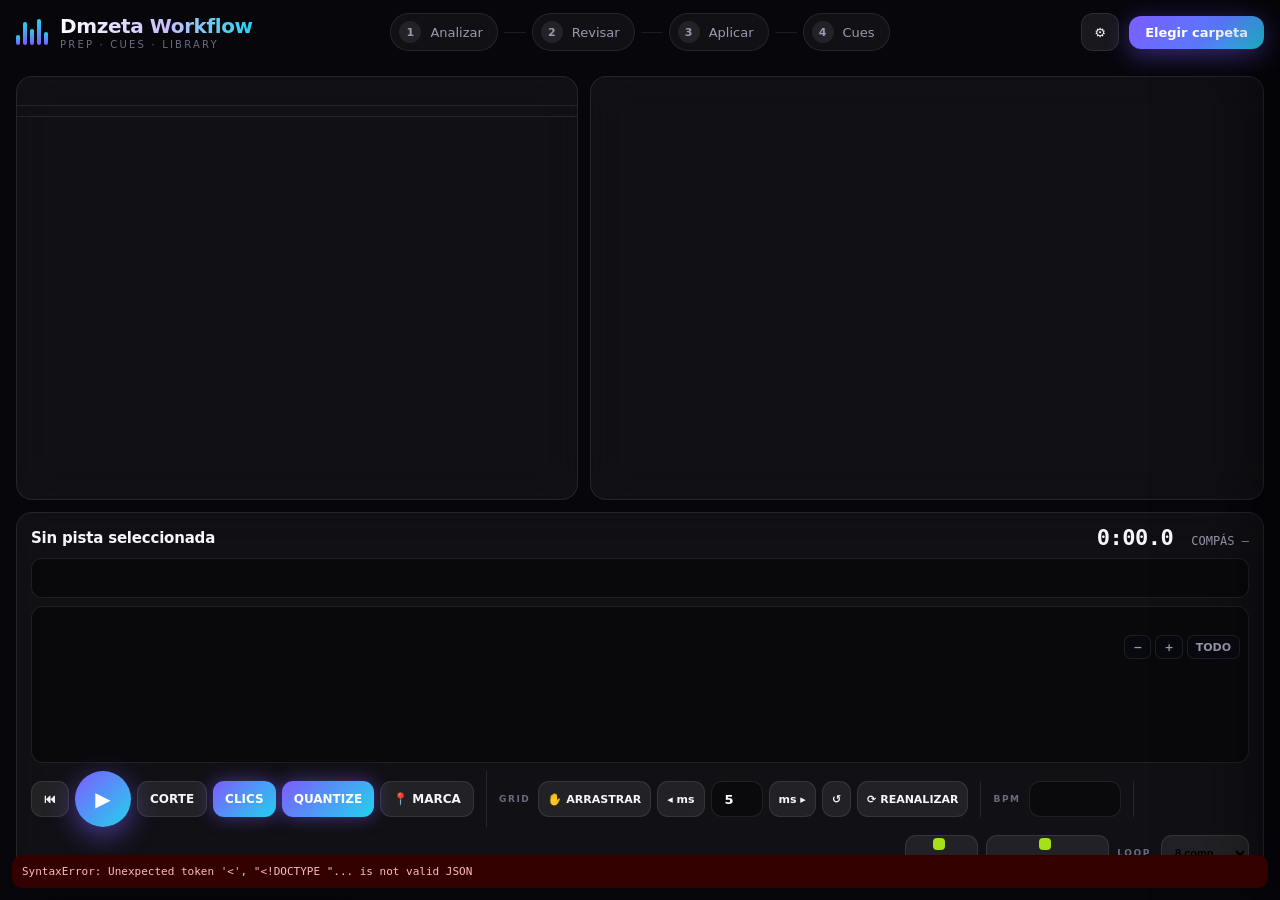
==== workflow_ui.html @ 105e2a7b "Dmzeta Workflow: DJ library prep with learned naming, beat grid and cue points" ====
<!doctype html>
<html lang="es">
<head>
<meta charset="utf-8">
<meta name="viewport" content="width=device-width,initial-scale=1">
<title>Dmzeta Workflow</title>
<style>
:root{--bg:#06060b;--p1:rgba(255,255,255,.045);--p2:rgba(255,255,255,.075);--line:rgba(255,255,255,.09);--txt:#f5f5fa;--mut:#9a9aae;--dim:#6b6b80;
--acc:#7c5cff;--acc2:#22d3ee;--pink:#ff3d8b;--ok:#34d399;--warn:#fbbf24;--bad:#f87171;--r:16px;
--font:-apple-system,BlinkMacSystemFont,"SF Pro Display","Inter","Segoe UI",system-ui,sans-serif;--mono:ui-monospace,"SF Mono",Menlo,monospace}
*{box-sizing:border-box;margin:0;padding:0}
html,body{height:100%;background:var(--bg);color:var(--txt);font-family:var(--font);font-size:13px;overflow:hidden;-webkit-font-smoothing:antialiased}
body::before{content:"";position:fixed;inset:0;z-index:-1;background:
 radial-gradient(900px 500px at 8% -10%,rgba(124,92,255,.22),transparent 60%),
 radial-gradient(800px 500px at 100% 0%,rgba(34,211,238,.13),transparent 60%),
 radial-gradient(700px 500px at 50% 120%,rgba(255,61,139,.12),transparent 60%)}
button{font:inherit;color:inherit;cursor:pointer;border:0;background:none}
input{font:inherit;color:inherit}
::-webkit-scrollbar{width:10px;height:10px}::-webkit-scrollbar-thumb{background:rgba(255,255,255,.12);border-radius:8px;border:2px solid transparent;background-clip:padding-box}::-webkit-scrollbar-thumb:hover{background:rgba(255,255,255,.22);background-clip:padding-box;border:2px solid transparent}
#app{display:grid;grid-template-rows:64px minmax(0,1fr) 372px;height:100vh;gap:12px;padding:0 16px 16px}
.glass{background:var(--p1);border:1px solid var(--line);border-radius:var(--r);backdrop-filter:blur(18px);-webkit-backdrop-filter:blur(18px)}

/* header */
.hdr{display:flex;align-items:center;gap:22px}
.logo{display:flex;align-items:center;gap:12px;min-width:250px}
.eq{display:flex;gap:3px;align-items:flex-end;height:26px}
.eq i{width:4px;border-radius:2px;background:linear-gradient(180deg,var(--acc2),var(--acc));animation:eq 1s ease-in-out infinite}
.eq i:nth-child(1){height:40%;animation-delay:-.2s}.eq i:nth-child(2){height:90%;animation-delay:-.5s}.eq i:nth-child(3){height:60%;animation-delay:-.8s}.eq i:nth-child(4){height:100%;animation-delay:-.1s}.eq i:nth-child(5){height:50%;animation-delay:-.6s}
@keyframes eq{0%,100%{transform:scaleY(.35)}50%{transform:scaleY(1)}}
.eq{transform-origin:bottom}.eq i{transform-origin:bottom}
.logo b{font-size:20px;letter-spacing:-.4px;font-weight:700;background:linear-gradient(90deg,#fff,#c9bfff 55%,var(--acc2));-webkit-background-clip:text;background-clip:text;color:transparent}
.logo small{display:block;color:var(--dim);font-size:10px;letter-spacing:2.2px;text-transform:uppercase;margin-top:1px}
.steps{display:flex;align-items:center;gap:6px;flex:1;justify-content:center}
.step{display:flex;align-items:center;gap:9px;padding:7px 14px 7px 8px;border-radius:999px;border:1px solid var(--line);background:var(--p1);color:var(--mut);transition:.25s}
.step em{width:22px;height:22px;border-radius:50%;display:grid;place-items:center;font-style:normal;font-size:11px;font-weight:700;background:rgba(255,255,255,.08)}
.step.on{color:#fff;border-color:rgba(124,92,255,.7);background:linear-gradient(135deg,rgba(124,92,255,.35),rgba(34,211,238,.15));box-shadow:0 0 24px rgba(124,92,255,.35)}
.step.on em{background:linear-gradient(135deg,var(--acc),var(--acc2))}
.step.done{color:var(--ok);border-color:rgba(52,211,153,.4)}.step.done em{background:rgba(52,211,153,.2);color:var(--ok)}
.sep{width:22px;height:1px;background:var(--line)}
.acts{display:flex;align-items:center;gap:10px;min-width:250px;justify-content:flex-end}
.btn{padding:9px 16px;border-radius:12px;background:var(--p2);border:1px solid var(--line);font-weight:600;transition:.18s;white-space:nowrap}
.btn:hover{background:rgba(255,255,255,.13);transform:translateY(-1px)}
.btn.pri{background:linear-gradient(135deg,var(--acc),#5a7bff 60%,var(--acc2));border:0;box-shadow:0 6px 26px rgba(124,92,255,.45);color:#fff}
.btn.pri:hover{filter:brightness(1.12);box-shadow:0 8px 34px rgba(124,92,255,.65)}
.btn.sm{padding:6px 11px;border-radius:9px;font-size:12px}
.btn.ghost{background:transparent}
.btn[disabled]{opacity:.4;pointer-events:none}
.fstat{padding:6px 14px 0;font-size:12px;color:var(--mut);min-height:0}.fstat b{color:#fff}.fstat .ok{color:#34d399}.fstat .pe{color:#fbbf24}
.ico{width:38px;height:38px;border-radius:12px;display:grid;place-items:center;background:var(--p2);border:1px solid var(--line);transition:.18s}.ico:hover{background:rgba(255,255,255,.13)}

/* main */
.main{display:grid;grid-template-columns:minmax(440px,45%) minmax(0,1fr);gap:12px;min-height:0}
.crate,.insp{display:flex;flex-direction:column;min-height:0;overflow:hidden}
.tb{display:flex;align-items:center;gap:8px;padding:12px 12px 10px;border-bottom:1px solid var(--line);flex-wrap:wrap}
.pill{padding:6px 10px;border-radius:999px;color:var(--mut);border:1px solid transparent;font-weight:600;font-size:12px;transition:.15s}
.pill:hover{color:#fff}.pill.on{color:#fff;background:var(--p2);border-color:var(--line)}
.pill b{opacity:.6;margin-left:5px;font-weight:600}
.search{margin-left:auto;background:rgba(0,0,0,.3);border:1px solid var(--line);border-radius:10px;padding:7px 11px;width:120px;min-width:0;outline:none}
.search:focus{border-color:var(--acc)}
.list{overflow:auto;padding:10px;display:flex;flex-direction:column;gap:8px;flex:1}
.card{display:grid;grid-template-columns:26px 50px minmax(0,1fr) auto 46px;gap:12px;align-items:center;padding:11px 12px;border-radius:14px;background:var(--p1);border:1px solid var(--line);cursor:pointer;transition:.18s;position:relative}
.card:hover{background:var(--p2);transform:translateX(2px)}
.card.sel{background:linear-gradient(135deg,rgba(124,92,255,.26),rgba(34,211,238,.10));border-color:rgba(124,92,255,.8);box-shadow:0 0 0 1px rgba(124,92,255,.5),0 10px 34px rgba(124,92,255,.25)}
.card.off{opacity:.5}
.chk{width:22px;height:22px;border-radius:7px;border:1.5px solid rgba(255,255,255,.28);display:grid;place-items:center;font-size:13px;transition:.15s}
.chk.on{background:linear-gradient(135deg,var(--acc),var(--acc2));border-color:transparent;box-shadow:0 0 14px rgba(124,92,255,.6)}
.key{height:34px;border-radius:10px;display:grid;place-items:center;font-weight:800;font-size:14px;color:#0b0b10;letter-spacing:.3px}
.key small{display:block;font-size:8px;font-weight:700;opacity:.65;margin-top:-2px;text-align:center}
.ttl{font-weight:700;font-size:14px;white-space:normal;overflow:hidden;display:-webkit-box;-webkit-line-clamp:2;-webkit-box-orient:vertical;word-break:break-word;letter-spacing:-.2px;line-height:1.25}
.ttl .p-m{color:#ff9ec6}.ttl .p-b{color:#93c5fd}.ttl .p-a{color:#fcd34d}.ttl .p-k,.ttl .p-n{color:var(--mut);font-weight:600}
.sub{color:var(--mut);font-size:12px;white-space:nowrap;overflow:hidden;text-overflow:ellipsis;margin-top:2px}
.chips{display:flex;gap:5px;flex-wrap:wrap;justify-content:flex-end;max-width:210px}
.chip{padding:3px 8px;border-radius:7px;font-size:10px;font-weight:800;letter-spacing:.6px;white-space:nowrap;border:1px solid transparent}
.c-bars{background:rgba(255,255,255,.1);color:#fff}
.c-POE{background:rgba(59,130,246,.22);color:#93c5fd;border-color:rgba(59,130,246,.5)}
.c-MOE{background:rgba(255,61,139,.2);color:#ff9ec6;border-color:rgba(255,61,139,.5)}
.c-FME{background:rgba(168,85,247,.22);color:#d8b4fe;border-color:rgba(168,85,247,.5)}
.c-dup{background:rgba(248,113,113,.2);color:#fca5a5;border-color:rgba(248,113,113,.55)}
.c-warn{background:rgba(251,191,36,.16);color:#fcd34d;border-color:rgba(251,191,36,.45)}
.c-info{background:rgba(34,211,238,.14);color:#67e8f9;border-color:rgba(34,211,238,.4)}
.c-tag{background:rgba(255,255,255,.07);color:#d6d6e4}
.ring{width:42px;height:42px;border-radius:50%;display:grid;place-items:center;font-size:11px;font-weight:800;position:relative}
.ring::before{content:"";position:absolute;inset:4px;border-radius:50%;background:#10101a}
.ring span{position:relative}
.seen{position:absolute;top:7px;right:8px;width:7px;height:7px;border-radius:50%;background:var(--ok);box-shadow:0 0 8px var(--ok)}

/* inspector */
.insp{padding:18px 20px;overflow:auto;gap:16px}
.lbl{font-size:10px;letter-spacing:1.8px;color:var(--dim);text-transform:uppercase;font-weight:700;margin-bottom:7px}
.fld{width:100%;background:rgba(0,0,0,.32);border:1px solid var(--line);border-radius:12px;padding:12px 14px;outline:none;font-size:15px;font-weight:600;transition:.15s}
.fld:focus{border-color:var(--acc);box-shadow:0 0 0 3px rgba(124,92,255,.2)}
.fld.big{font-size:21px;font-weight:700;letter-spacing:-.4px;padding:14px 16px}
.orig{color:var(--dim);font-size:11px;margin-top:6px;font-family:var(--mono);white-space:nowrap;overflow:hidden;text-overflow:ellipsis}
.preview{font-family:var(--mono);font-size:13.5px;padding:13px 15px;border-radius:12px;background:linear-gradient(135deg,rgba(124,92,255,.14),rgba(34,211,238,.07));border:1px solid rgba(124,92,255,.35);word-break:break-word;line-height:1.55}
.preview .p-m{color:#ff9ec6}.preview .p-b{color:#93c5fd}.preview .p-a{color:#fcd34d}.preview .p-k{color:#6ee7b7}.preview .p-n{color:#67e8f9}
.row2{display:grid;grid-template-columns:1fr 1fr;gap:14px}
.tg{display:flex;gap:7px;flex-wrap:wrap}
.tgb{padding:8px 13px;border-radius:10px;border:1px solid var(--line);background:var(--p1);color:var(--mut);font-weight:700;font-size:12px;transition:.15s}
.tgb:hover{color:#fff;background:var(--p2)}
.tgb.on{color:#fff;background:linear-gradient(135deg,rgba(124,92,255,.5),rgba(34,211,238,.25));border-color:rgba(124,92,255,.8);box-shadow:0 0 16px rgba(124,92,255,.35)}
.seg{display:inline-flex;background:rgba(0,0,0,.3);border:1px solid var(--line);border-radius:12px;padding:3px;gap:2px}
.seg button{padding:8px 15px;border-radius:9px;color:var(--mut);font-weight:700;transition:.15s}
.seg button:hover{color:#fff}.seg button.on{background:linear-gradient(135deg,var(--acc),#5a7bff);color:#fff;box-shadow:0 4px 14px rgba(124,92,255,.5)}
.seg.t button.on[data-v=POE]{background:linear-gradient(135deg,#2563eb,#3b82f6)}.seg.t button.on[data-v=MOE]{background:linear-gradient(135deg,#db2777,var(--pink))}.seg.t button.on[data-v=FME]{background:linear-gradient(135deg,#7e22ce,#a855f7)}
.flags{display:flex;flex-direction:column;gap:7px}
.flag{display:flex;gap:10px;align-items:flex-start;padding:10px 12px;border-radius:11px;background:var(--p1);border:1px solid var(--line);font-size:12.5px;color:#d9d9e6;line-height:1.4}
.flag i{font-style:normal;width:20px;text-align:center}
.flag.bad{border-color:rgba(248,113,113,.5);background:rgba(248,113,113,.08)}.flag.warn{border-color:rgba(251,191,36,.4);background:rgba(251,191,36,.07)}.flag.good{border-color:rgba(52,211,153,.4);background:rgba(52,211,153,.07)}
.empty{margin:auto;text-align:center;max-width:430px;padding:30px}
.empty .eq{height:54px;justify-content:center;margin-bottom:20px}.empty .eq i{width:7px}
.empty h2{font-size:26px;letter-spacing:-.6px;margin-bottom:10px}
.empty p{color:var(--mut);line-height:1.6;margin-bottom:22px}
.empty .btn{margin:0 5px}
.mini{color:var(--dim);font-size:11.5px;margin-top:14px}

/* deck */
.deck{padding:14px 16px 14px;display:grid;grid-template-rows:auto 40px minmax(0,1fr) auto;gap:10px;position:relative;min-height:0}
.dtop{display:flex;align-items:center;gap:14px}
.dname{font-weight:700;font-size:15px;letter-spacing:-.2px;white-space:nowrap;overflow:hidden;text-overflow:ellipsis;max-width:46%}
.badge{padding:4px 10px;border-radius:8px;font-family:var(--mono);font-weight:700;font-size:12px;background:rgba(255,255,255,.09)}
.read{margin-left:auto;display:flex;gap:18px;align-items:baseline;font-family:var(--mono)}
.read b{font-size:22px;font-weight:700;letter-spacing:-.5px}.read span{color:var(--mut);font-size:12px}
.wfwrap{position:relative;min-height:120px;border-radius:12px;overflow:hidden;background:rgba(0,0,0,.4);border:1px solid var(--line)}
canvas{display:block;width:100%;height:100%}
#wf{cursor:crosshair}
.ovwrap{border-radius:10px;overflow:hidden;background:rgba(0,0,0,.4);border:1px solid var(--line);cursor:pointer}
.wfmsg{position:absolute;inset:0;display:grid;place-items:center;color:var(--mut);font-weight:600;background:rgba(6,6,11,.55);backdrop-filter:blur(3px);z-index:2}
.shim{background:linear-gradient(90deg,transparent,rgba(124,92,255,.25),transparent);background-size:200% 100%;animation:sh 1.2s linear infinite}
@keyframes sh{to{background-position:-200% 0}}
.ctrl{display:flex;align-items:center;gap:8px 14px;flex-wrap:wrap}
.grp{display:flex;align-items:center;gap:6px;padding:0 14px 0 0;border-right:1px solid var(--line)}
.grp:last-of-type{border:0}
.tbtn{height:36px;min-width:36px;padding:0 12px;white-space:nowrap;border-radius:11px;background:var(--p2);border:1px solid var(--line);font-weight:700;font-size:12px;transition:.15s;display:grid;place-items:center}
.tbtn:hover{background:rgba(255,255,255,.14)}.tbtn.on{background:linear-gradient(135deg,var(--acc),var(--acc2));border:0;color:#fff;box-shadow:0 0 18px rgba(124,92,255,.5)}
.play{width:56px;height:56px;border-radius:50%;background:linear-gradient(135deg,var(--acc),var(--acc2));border:0;box-shadow:0 8px 28px rgba(124,92,255,.55);font-size:20px;color:#fff;display:grid;place-items:center;transition:.15s}
.play:hover{transform:scale(1.06)}
.mk{height:36px;padding:0 12px;border-radius:11px;font-weight:800;font-size:11px;letter-spacing:.5px;border:1px solid;transition:.15s}
.mk.s{color:#fdba74;border-color:rgba(251,146,60,.55);background:rgba(251,146,60,.1)}.mk.e{color:#fca5a5;border-color:rgba(239,68,68,.55);background:rgba(239,68,68,.1)}.mk.l{color:#f9a8d4;border-color:rgba(236,72,153,.55);background:rgba(236,72,153,.1)}
.mk:hover{filter:brightness(1.4)}.mk.on{color:#0b0b14 !important;box-shadow:0 0 16px rgba(255,255,255,.25)}.mk.s.on{background:#fb923c}.mk.e.on{background:#f87171}.mk.l.on{background:#f472b6}
.pads{display:grid;grid-template-columns:repeat(8,1fr);gap:7px;margin-left:auto}
.pad{width:68px;height:44px;border-radius:11px;display:flex;flex-direction:column;align-items:center;justify-content:center;border:1px solid var(--line);background:rgba(255,255,255,.04);color:var(--dim);font-weight:800;transition:.15s;line-height:1.1}
.pad small{font-size:9.5px;font-weight:600;opacity:.85;font-family:var(--mono)}
.pad.on{color:#06060b;border-color:transparent;box-shadow:0 0 18px var(--pc)}
.pad:hover{transform:translateY(-2px)}
.pal.mem{grid-template-columns:1fr;width:320px;max-height:320px;overflow:auto;right:auto;left:0}.mrow{display:flex;gap:6px;align-items:center}.mrow input{flex:1;min-width:0;height:30px;border-radius:8px;background:rgba(0,0,0,.35);border:1px solid var(--line);color:#fff;padding:0 8px}.mrow small{font-family:var(--mono);color:var(--mut);width:46px}.mrow button{height:28px;min-width:28px;border-radius:8px;background:var(--p2)}
.padcol{display:flex;flex-direction:column;gap:6px;flex:0 0 auto}.padcol .pads{margin-left:0;grid-template-columns:repeat(8,98px);gap:8px;width:auto}.padcol .pad{width:98px;height:46px;font-size:14px}.padcol .pad small{font-size:10px}.padcol .mpads .pad{height:38px;font-size:10px;letter-spacing:.2px;border-radius:9px;white-space:normal;line-height:1.1;padding:2px 5px;word-break:break-word;overflow:hidden}.ctrl .ptools{display:flex;gap:8px;align-items:center;margin-left:auto;align-self:flex-start;flex-wrap:wrap;justify-content:flex-end}
.pal.m .pm-h{grid-column:1/-1;font-size:11px;color:var(--mut);margin-bottom:2px}.pal.m input{grid-column:1/-1;height:30px;border-radius:8px;background:rgba(0,0,0,.35);border:1px solid var(--line);color:#fff;padding:0 8px;margin-bottom:4px}.mpads .pad.sel{outline:2px solid #fff;outline-offset:1px}
.ccol{position:relative}#memDot,#cDot{display:inline-block;width:12px;height:12px;border-radius:4px;margin-right:6px;background:#a5e116}.pal{position:absolute;bottom:44px;right:0;display:none;grid-template-columns:repeat(6,28px);gap:6px;padding:10px;border-radius:14px;background:#14141f;border:1px solid var(--line);box-shadow:0 12px 40px rgba(0,0,0,.6);z-index:20}.pal.show{display:grid}.sw{width:28px;height:28px;border-radius:8px;border:2px solid transparent;font-size:10px;font-weight:800;color:#fff}.sw.on{border-color:#fff}
.kbd{font-family:var(--mono);font-size:10px;padding:1px 5px;border-radius:5px;background:rgba(255,255,255,.1);color:var(--mut);margin-left:6px}

/* toast, modal, drawer */
#toast{position:fixed;left:22px;bottom:22px;width:360px;padding:14px 16px;border-radius:14px;background:rgba(18,18,28,.92);border:1px solid var(--line);backdrop-filter:blur(20px);box-shadow:0 18px 50px rgba(0,0,0,.6);transform:translateY(140%);transition:.35s cubic-bezier(.2,.9,.2,1);z-index:50}
#toast.show{transform:none}
#toast b{display:block;font-size:13px;margin-bottom:8px}
#toast .bar{height:5px;border-radius:5px;background:rgba(255,255,255,.1);overflow:hidden}
#toast .bar i{display:block;height:100%;width:0;background:linear-gradient(90deg,var(--acc),var(--acc2));transition:width .3s}
#toast .bar.ind i{width:40%;animation:ind 1.1s ease-in-out infinite}
@keyframes ind{0%{margin-left:-40%}100%{margin-left:100%}}
#toast p{color:var(--mut);font-size:11.5px;margin-top:8px;white-space:nowrap;overflow:hidden;text-overflow:ellipsis;font-family:var(--mono)}
#toast.err{border-color:rgba(248,113,113,.6)}
.scrim{position:fixed;inset:0;background:rgba(2,2,6,.66);backdrop-filter:blur(6px);display:none;place-items:center;z-index:60}
.scrim.show{display:grid}
.modal{width:min(520px,92vw);max-height:84vh;overflow:auto;padding:24px;border-radius:20px;background:rgba(20,20,32,.96);border:1px solid var(--line);box-shadow:0 30px 90px rgba(0,0,0,.7)}
.modal h3{font-size:19px;letter-spacing:-.4px;margin-bottom:10px}
.modal .body{color:#cfcfe0;line-height:1.6;white-space:pre-wrap;font-size:13px}
.modal .ft{display:flex;gap:10px;justify-content:flex-end;margin-top:20px}
.drawer{position:fixed;top:0;right:0;bottom:0;width:420px;max-width:96vw;background:rgba(14,14,22,.97);border-left:1px solid var(--line);backdrop-filter:blur(24px);transform:translateX(104%);transition:.35s cubic-bezier(.2,.9,.2,1);z-index:70;padding:24px;overflow:auto;box-shadow:-30px 0 80px rgba(0,0,0,.5)}
.drawer.show{transform:none}
.drawer h3{font-size:20px;margin-bottom:18px;display:flex;justify-content:space-between;align-items:center}
.sec{padding:15px 0;border-top:1px solid var(--line)}
.sec h4{font-size:11px;letter-spacing:1.6px;color:var(--dim);text-transform:uppercase;margin-bottom:10px}
.sec p{color:var(--mut);font-size:12px;line-height:1.55;margin-bottom:10px}
.path{font-family:var(--mono);font-size:11px;color:#cfcfe0;background:rgba(0,0,0,.3);border:1px solid var(--line);padding:8px 10px;border-radius:9px;margin-bottom:8px;word-break:break-all}
.switch{width:44px;height:25px;border-radius:999px;background:rgba(255,255,255,.14);position:relative;transition:.2s;flex:none}
.switch::after{content:"";position:absolute;top:3px;left:3px;width:19px;height:19px;border-radius:50%;background:#fff;transition:.2s}
.switch.on{background:linear-gradient(135deg,var(--acc),var(--acc2))}.switch.on::after{left:22px}
.line{display:flex;justify-content:space-between;align-items:center;gap:14px}
.keys{display:grid;grid-template-columns:auto 1fr;gap:6px 14px;font-size:12px;color:var(--mut)}

.zoomc{position:absolute;right:8px;top:28px;display:flex;gap:4px;z-index:3}
.zb{height:24px;min-width:26px;padding:0 8px;border-radius:7px;background:rgba(10,10,18,.75);border:1px solid var(--line);font-size:11px;font-weight:700;color:var(--mut);backdrop-filter:blur(8px)}.zb:hover{color:#fff;background:rgba(40,40,60,.9)}
.gl{font-size:9px;letter-spacing:1.6px;color:var(--dim);font-weight:800;margin-right:2px;writing-mode:horizontal-tb}
.tbtn.c{min-width:0;padding:0 9px;font-size:11px}
.mk{padding:0 11px}
.pad{width:54px;height:42px}.pads{gap:6px}
.ctrl{gap:8px 12px}.grp{padding-right:12px}
.insp{padding:14px 18px;gap:13px}.fld.big{font-size:19px;padding:11px 14px}.fld{padding:10px 12px;font-size:14px}
.deck{gap:8px;padding:12px 14px}
</style>
</head>
<body>
<div id="app">
  <header class="hdr">
    <div class="logo"><div class="eq"><i></i><i></i><i></i><i></i><i></i></div><div><b>Dmzeta Workflow</b><small>Prep · Cues · Library</small></div></div>
    <div class="steps" id="steps">
      <div class="step" data-s="1"><em>1</em>Analizar</div><div class="sep"></div>
      <div class="step" data-s="2"><em>2</em>Revisar</div><div class="sep"></div>
      <div class="step" data-s="3"><em>3</em>Aplicar</div><div class="sep"></div>
      <div class="step" data-s="4"><em>4</em>Cues</div>
    </div>
    <div class="acts">
      <button class="ico" id="bUndo" title="Deshacer última tanda" style="display:none">↶</button>
      <button class="ico" id="bSet" title="Ajustes">⚙</button>
      <button class="btn pri" id="bCta">Elegir carpeta</button>
    </div>
  </header>

  <div class="main">
    <section class="crate glass">
      <div class="fstat" id="fstat"></div>
      <div class="tb" id="filters"></div>
      <div class="tb" id="bulk" style="padding-top:0"></div>
      <div class="list" id="list"></div>
    </section>
    <section class="insp glass" id="insp"></section>
  </div>

  <section class="deck glass" id="deck">
    <div class="dtop">
      <div class="dname" id="dName">Sin pista seleccionada</div>
      <span class="badge" id="dKey" style="display:none"></span><span class="badge" id="dBpm" style="display:none"></span>
      <div class="read"><b id="dTime">0:00.0</b><span id="dBar">COMPÁS —</span></div>
    </div>
    <div class="ovwrap"><canvas id="ov"></canvas></div>
    <div class="wfwrap"><canvas id="wf"></canvas><div class="zoomc"><button class="zb" id="tZm" title="Alejar (−)">−</button><button class="zb" id="tZp" title="Acercar (+)">+</button><button class="zb" id="tFit" title="Ver toda la pista">TODO</button></div><div class="wfmsg" id="wfMsg" style="display:none"></div></div>
    <div class="ctrl">
      <div class="grp">
        <button class="tbtn" id="tStart" title="Ir al primer beat">⏮</button>
        <button class="play" id="tPlay" title="Reproducir / pausa (Espacio)">▶</button>
        <button class="tbtn" id="tCut" title="Ir al corte del extender">CORTE</button>
        <button class="tbtn on" id="tClk" title="Clic en cada compás (M)">CLICS</button>
        <button class="tbtn on" id="tQ" title="Quantize (Q): el cursor salta al beat más cercano. Apágalo para moverte libre.">QUANTIZE</button>
        <button class="tbtn" id="tMk" title="Marca de reproducción (K). Al ponerla suena desde ella y Espacio vuelve a ella. Pulsa otra vez para quitarla y tocar desde el cursor. Si pulsas un cue, suena desde el cue.">📍 MARCA</button>
      </div>
      <div class="grp"><span class="gl">GRID</span>
        <button class="tbtn c" id="gDrag" title="Arrastrar el grid con el ratón sobre la onda (Shift+arrastrar también)">✋ ARRASTRAR</button>
        <button class="tbtn c" id="gMm" title="Grid atrás los ms indicados ( , )">◂ ms</button><input id="gStep" type="number" min="1" max="500" step="1" value="5" title="Milisegundos por paso (1 a 500)" style="width:52px;height:36px;border-radius:11px;background:rgba(0,0,0,.35);border:1px solid var(--line);color:#fff;text-align:center;font-weight:700"><button class="tbtn c" id="gMp" title="Grid adelante los ms indicados ( . )">ms ▸</button>
        <button class="tbtn c" id="gR" title="Volver al grid y BPM detectados">↺</button><button class="tbtn c" id="gRe" title="Reanalizar el grid de esta pista desde cero (ignora lo guardado y la caché)">⟳ REANALIZAR</button>
      </div>
      <div class="grp"><span class="gl">BPM</span><input id="bpmIn" type="number" step="0.01" min="40" max="240" title="Rueda del ratón encima: ±0,01 (Shift ±0,1 · Alt ±0,001). También puedes escribirlo." style="width:92px;height:36px;border-radius:11px;background:rgba(0,0,0,.35);border:1px solid var(--line);color:#fff;text-align:center;font-weight:700;cursor:ns-resize"></div>
      <div class="padcol">
        <div class="pads" id="pads"></div>
        <div class="pads mpads" id="mpads" title="Memory cues. Clic: saltar (o ponerlo en el cursor si está vacío) · Shift+clic o clic derecho: quitarlo · doble clic en uno libre: ponerle nombre"></div>

      </div>
      <div class="ptools">
          <div class="ccol"><button class="tbtn c" id="cColBtn" title="Cambiar el color del hot cue C (si el detectado no es el correcto)"><i id="cDot"></i>COLOR C</button><div class="pal" id="pal"></div></div>
          <div class="ccol"><button class="tbtn c" id="memCol" title="Editar nombre y color del memory cue seleccionado (clic en un memory cue para seleccionarlo; doble clic también abre esto)"><i id="memDot"></i>EDITAR MEMORY</button><div class="pal m" id="palM"></div></div>
          <span class="gl">LOOP</span><select id="lLen" class="tbtn c" title="Duración del loop final en compases"><option value="1">1 comp.</option><option value="2">2 comp.</option><option value="4">4 comp.</option><option value="8" selected>8 comp.</option><option value="16">16 comp.</option><option value="32">32 comp.</option></select>
        </div>
    </div>
  </section>
</div>

<div id="toast"><b id="tT">Trabajando…</b><div class="bar" id="tB"><i></i></div><p id="tL"></p></div>
<div class="scrim" id="scrim"><div class="modal glass"><h3 id="mT"></h3><div class="body" id="mB"></div><div class="ft" id="mF"></div></div></div>
<aside class="drawer" id="drawer"></aside>
<script>
'use strict';
const $=s=>document.querySelector(s), $$=s=>[...document.querySelectorAll(s)];
const esc=s=>String(s??'').replace(/[&<>"']/g,c=>({'&':'&amp;','<':'&lt;','>':'&gt;','"':'&quot;',"'":'&#39;'}[c]));
const enc=encodeURIComponent, DEMO=location.search.includes('demo');
const S={folder:'',rows:[],sel:-1,filter:'all',q:'',cfg:{train:[],xml:'',folder:'',backup:true,auto_learn:true,auto_n:10},st:{},step:1,marks:{},done:{apply:false,cues:false},saveT:null};
const D={loopLen:8,q:true,gm:false,cuePt:null,buf:null,peaks:null,sr:44100,dur:0,t0:0,t0det:0,bpm:0,view:[0,10],pos:0,playing:false,ctx:null,src:null,startedAt:0,clicks:true,loading:false,cache:new Map(),name:null,raf:0,nextBar:0,timer:null,drag:null,gen:0};

/* ───────── nombre: mismo formato que tu biblioteca ───────── */
function parseName(n){
  let s=n.replace(/\.(mp3|m4a|flac|wav|aiff?)$/i,''),key=null,bpm=null,m=s.match(/\s*-\s*(\d{1,2}[AB])\s*-\s*(\d+)\s*$/);
  if(m){key=m[1];bpm=+m[2];s=s.slice(0,m.index);}
  const o={mashup:/\(Mashup\)/.test(s),open_show:/\(Open Show\)/.test(s),bars:null,type:null,aca_starter:/\(Aca Starter\)/.test(s),after:null,short_edit:/\(Short Edit\)/.test(s),aca_out:/\(Aca Out\)/.test(s),key,bpm};
  const mb=s.match(/\((\d+) Bars (POE|MOE|FME)\)/); if(mb){o.bars=+mb[1];o.type=mb[2];}
  const ma=s.match(/\((In Aca|In Hype)\)/); if(ma)o.after=ma[1];
  o.base=s.replace(/\s*\((?:Mashup|Open Show|\d+ Bars (?:POE|MOE|FME)|Aca Starter|In Aca|In Hype|Short Edit|Aca Out)\)/g,'').trim();
  return o;
}
function buildName(p){
  let s=p.base||''; if(p.mashup)s+=' (Mashup)'; if(p.open_show)s+=' (Open Show)'; if(p.aca_starter)s+=' (Aca Starter)'; else if(p.bars&&p.type)s+=` (${p.bars} Bars ${p.type})`;
  if(p.after)s+=` (${p.after})`; if(p.short_edit)s+=' (Short Edit)'; if(p.aca_out)s+=' (Aca Out)'; return `${s} - ${p.key} - ${Math.round(p.bpm)}`;
}
const finalOf=r=>(r.p.key&&r.p.bpm&&r.p.base)?buildName(r.p):'';
function previewHTML(r){
  const p=r.p; let h=`<span>${esc(p.base)}</span>`;
  if(p.mashup)h+=` <span class="p-m">(Mashup)</span>`; if(p.open_show)h+=` <span class="p-a">(Open Show)</span>`; if(p.aca_starter)h+=` <span class="p-b">(Aca Starter)</span>`; else if(p.bars&&p.type)h+=` <span class="p-b">(${p.bars} Bars ${p.type})</span>`;
  if(p.after)h+=` <span class="p-a">(${p.after})</span>`; if(p.short_edit)h+=` <span class="p-a">(Short Edit)</span>`; if(p.aca_out)h+=` <span class="p-m">(Aca Out)</span>`;
  return h+` <span class="p-k">- ${esc(p.key||'?')}</span> <span class="p-n">- ${p.bpm?Math.round(p.bpm):'?'}</span>`;
}
function keyBadge(k){const m=/^(\d+)([AB])$/.exec(k||'');if(!m)return{bg:'#3a3a48',t:'—'};const h=(parseInt(m[1])*30+150)%360,a=m[2]==='A';return{bg:`linear-gradient(135deg,hsl(${h} 90% ${a?58:72}%),hsl(${(h+30)%360} 90% ${a?46:60}%))`,t:k};}

/* ───────── API (con modo demo) ───────── */
async function api(path,body){
  if(DEMO) return demoApi(path,body);
  const r=await fetch(path,body!==undefined?{method:'POST',body:JSON.stringify(body)}:{}); return r.json();
}
async function runJob(title,id,onDone){
  const t=$('#toast'),T=$('#tT'),B=$('#tB'),L=$('#tL'); t.classList.remove('err'); t.classList.add('show'); T.textContent=title+'…'; B.classList.add('ind'); B.firstElementChild.style.width=''; L.textContent='';
  for(;;){
    const j=await api('/api/job?id='+id);
    if(j.log&&j.log.length)L.textContent=j.log[j.log.length-1];
    if(j.progress!=null){B.classList.remove('ind');B.firstElementChild.style.width=Math.round(j.progress*100)+'%';T.textContent=`${title}… ${Math.round(j.progress*100)}%`;}
    if(j.status==='done'){T.textContent=title+' ✓';B.classList.remove('ind');B.firstElementChild.style.width='100%';setTimeout(()=>t.classList.remove('show'),1800);return onDone&&onDone(j);}
    if(j.status==='error'||j.status==='missing'){t.classList.add('err');T.textContent='Error';L.textContent=j.error||'';B.classList.remove('ind');setTimeout(()=>t.classList.remove('show'),9000);return ask('Algo ha fallado',j.error||'Error desconocido','Cerrar',true);}
    await new Promise(r=>setTimeout(r,DEMO?150:600));
  }
}
function ask(title,msg,ok='Aceptar',single=false){
  return new Promise(res=>{
    $('#mT').textContent=title;$('#mB').textContent=msg;const f=$('#mF');f.innerHTML='';
    const done=v=>{$('#scrim').classList.remove('show');res(v);};
    if(!single){const c=document.createElement('button');c.className='btn';c.textContent='Cancelar';c.onclick=()=>done(false);f.append(c);}
    const o=document.createElement('button');o.className='btn pri';o.textContent=ok;o.onclick=()=>done(true);f.append(o);$('#scrim').classList.add('show');
  });
}

/* ───────── lista + filtros ───────── */
function flagsOf(r){
  const out=[];
  (r.flags||'').split(';').map(x=>x.trim()).filter(Boolean).forEach(f=>{
    if(f.startsWith('DUPLICADO'))out.push({k:'bad',t:'Posible duplicado. '+f.replace('DUPLICADO:','').trim()});
    else if(f.startsWith('Live Mashup'))out.push({k:'good',t:'Live Mashup: se aplica la regla fija (MOE de 4 u 8 compases + Aca Out).'});
    else if(f.startsWith('barras dudosas'))out.push({k:'warn',t:'Compases dudosos '+f.replace('barras dudosas','').trim()+'. Escucha el corte y confírmalo.'});
    else if(f.startsWith('tipo dudoso'))out.push({k:'warn',t:'Tipo dudoso '+f.replace('tipo dudoso','').trim()+'. Revisa MOE / POE / FME.'});
    else if(f.includes('Aca Out?'))out.push({k:'warn',t:'¿Tiene Aca Out? Comprueba el final de la pista.'});
    else if(f.includes('Aca Starter?'))out.push({k:'warn',t:'¿Empieza en acapella? Escucha el inicio.'});
    else if(f.includes('Short Edit?'))out.push({k:'warn',t:'¿Es un Short Edit? Comprúebalo.'});
    else if(f.includes('In Aca')||f.includes('In Hype'))out.push({k:'warn',t:f});
    else if(f.startsWith('START MIX propuesto'))out.push({k:'info',t:f+'. Ajústalo sobre la onda si no cuadra.'});
    else if(f.includes('sacados del NOMBRE'))out.push({k:'warn',t:'BPM y tono sacados del nombre del archivo, no de Mixed In Key. Pásala por Mixed In Key para fiarte.'});
    else if(f.startsWith('BPM de Mixed In Key'))out.push({k:'warn',t:f});
    else if(f.startsWith('Título con'))out.push({k:'info',t:'Título con "x": se ha puesto (Mashup) automáticamente.'});
    else if(f.startsWith('sin BPM'))out.push({k:'bad',t:'Sin BPM/tono: pasa antes la pista por Mixed In Key.'});
    else if(f.startsWith('trae "Mashup"'))out.push({k:'info',t:'El nombre trae "Mashup": ¿quieres (Mashup)?'});
    else out.push({k:'info',t:f});
  });
  return out;
}
const isDoubt=r=>r.confidence<0.6||flagsOf(r).some(f=>f.k==='warn');
function chipsHTML(r){
  const p=r.p,c=[]; if(p.aca_starter)c.push('<span class="chip c-bars">ACA START</span>'); else if(p.bars)c.push(`<span class="chip c-bars">${p.bars} BARS</span>`);
  if(p.type&&!p.aca_starter)c.push(`<span class="chip c-${p.type}">${p.type}</span>`);
  if(p.mashup)c.push('<span class="chip c-tag">MASHUP</span>'); if(r.original.toLowerCase().includes('live mashup'))c.push('<span class="chip c-info">LIVE</span>');
  if(p.after)c.push(`<span class="chip c-tag">${p.after.toUpperCase()}</span>`); if(p.short_edit)c.push('<span class="chip c-tag">SHORT</span>'); if(p.open_show)c.push('<span class="chip c-tag">OPEN SHOW</span>'); if(p.aca_out)c.push('<span class="chip c-tag">ACA OUT</span>');
  if(r.dup)c.push('<span class="chip c-dup">DUPLICADO</span>'); else if(isDoubt(r)&&!r.reviewed)c.push('<span class="chip c-warn">REVISAR</span>');
  const mk=S.marks[r.original]; if(mk&&mk.start!=null)c.push('<span class="chip c-info">MIX</span>');
  return c.join('');
}
function cardHTML(r,i){
  const kb=keyBadge(r.p.key),conf=r.confidence,col=conf>=.75?'#34d399':conf>=.55?'#fbbf24':'#f87171';
  const artist=r.artist||'<span style="opacity:.5">sin artista</span>';
  return `<div class="card ${i===S.sel?'sel':''} ${r.checked?'':'off'}" data-i="${i}">
    <div class="chk ${r.checked?'on':''}" data-chk="${i}">${r.checked?'✓':''}</div>
    <div class="key" style="background:${kb.bg}">${kb.t}<small>${r.p.bpm?Math.round(r.p.bpm)+' BPM':''}</small></div>
    <div style="min-width:0" title="${esc(r.final||'')}"><div class="ttl">${r.p.key&&r.p.bpm?previewHTML(r):esc(r.final||r.p.base||r.original)}${(r.final&&r.proposed&&r.final!==r.proposed)?' <span class="chip c-tag" style="margin-left:6px">EDITADA</span>':''}</div><div class="sub">${r.artist?esc(r.artist):artist}</div></div>
    <div class="chips">${chipsHTML(r)}</div>
    <div class="ring" style="background:conic-gradient(${col} ${Math.round(conf*360)}deg,rgba(255,255,255,.1) 0)"><span>${Math.round(conf*100)}</span></div>
    ${r.reviewed?'<i class="seen"></i>':''}</div>`;
}
function visible(){
  const q=S.q.trim().toLowerCase();
  return S.rows.map((r,i)=>[r,i]).filter(([r])=>{
    if(q&&!(r.original+' '+r.artist+' '+r.final).toLowerCase().includes(q))return false;
    return S.filter==='all'||(S.filter==='doubt'&&isDoubt(r)&&!r.reviewed)||(S.filter==='dup'&&r.dup)||(S.filter==='seen'&&r.reviewed)||(S.filter==='off'&&!r.checked);
  });
}
function renderFilters(){
  const n=S.rows.length,c={all:n,doubt:S.rows.filter(r=>isDoubt(r)&&!r.reviewed).length,dup:S.rows.filter(r=>r.dup).length,seen:S.rows.filter(r=>r.reviewed).length,off:S.rows.filter(r=>!r.checked).length};
  const L={all:'Todas',doubt:'Por revisar',dup:'Duplicadas',seen:'Vistas',off:'Off'};
  $('#filters').innerHTML=Object.keys(L).map(k=>`<button class="pill ${S.filter===k?'on':''}" data-f="${k}">${L[k]}<b>${c[k]}</b></button>`).join('')+`<input class="search" id="q" placeholder="Buscar…" value="${esc(S.q)}">`;
  const q=$('#q');q.oninput=()=>{S.q=q.value;renderList();};
  const nv=visible().length;
  $('#bulk').innerHTML=`<button class="pill" data-bulk="on" title="Marca con ✓ todas las pistas que ves ahora (usa el filtro Off o Duplicadas)">☑ Marcar visibles<b>${nv}</b></button><button class="pill" data-bulk="off">☐ Desmarcar visibles</button><button class="pill" data-bulk="nodup" title="Marca todas menos las duplicadas">☑ Todas menos duplicadas</button>`;
}
function bulk(m){
  if(m==='nodup')S.rows.forEach(r=>{r.checked=!r.dup;});else visible().forEach(([r])=>{r.checked=(m==='on');});
  renderFilters();renderList();queueSave();
}
function renderList(){
  const v=visible(); const el=$('#list');
  el.innerHTML=v.length?v.map(([r,i])=>cardHTML(r,i)).join(''):`<div class="empty" style="margin:auto"><p>${S.rows.length?'Nada con este filtro.':'Aquí aparecerán tus pistas.'}</p></div>`;
}
function patchCard(i){const old=$(`.card[data-i="${i}"]`);if(old){const t=document.createElement('div');t.innerHTML=cardHTML(S.rows[i],i);old.replaceWith(t.firstElementChild);}renderFilters();}

/* ───────── inspector ───────── */
const CATS=[['Pink','FF007F'],['Review','FF0000'],['Build Up','FFA500'],['Warm Up','FFFF00'],['Peak Time','00FF00'],['Chill Out','25FDE9'],['Samples','0000FF'],['Closing','660099']];
function renderInsp(){
  const el=$('#insp');
  if(!S.rows.length&&S.done.apply){
    el.innerHTML=`<div class="empty"><div style="font-size:54px;margin-bottom:12px">✅</div><h2>Tanda terminada</h2><p>${S.done.cues?'Nombres, tags y cues listos. Ahora impórtalos en Rekordbox con djflow_cues.xml (visor «rekordbox xml» › djflow) y arrástralos a tu colección.':'Nombres y tags aplicados.'}<br><br>Si algo no te convence, puedes deshacer la tanda con ↶ (arriba).</p><button class="btn pri" id="eNew">Otra carpeta</button></div>`;$('#eNew').onclick=()=>{S.done={apply:false,cues:false};render();chooseFolder();};return;
  }
  if(!S.rows.length){
    const has=S.cfg.folder;
    el.innerHTML=`<div class="empty"><div class="eq"><i></i><i></i><i></i><i></i><i></i></div><h2>Prepara tu música antes de Rekordbox</h2>
      <p>Elige la carpeta con las canciones nuevas (ya pasadas por Mixed In Key). Dmzeta Workflow propone el nombre, los compases, los cues y el grid, tú lo revisas escuchando la onda.</p>
      <button class="btn pri" id="eChoose">Elegir carpeta</button>${has?`<button class="btn" id="eCont">Continuar con ${esc(has.split('/').pop())}</button>`:''}
      <div class="mini">Atajos: Espacio reproducir · ↑↓ cambiar de pista · S / E / L marcar START MIX, END MIX y loop</div></div>`;
    $('#eChoose').onclick=chooseFolder; const c=$('#eCont'); if(c)c.onclick=()=>loadReview(S.cfg.folder); return;
  }
  const r=S.rows[S.sel];
  if(!r){el.innerHTML=`<div class="empty"><h2>Selecciona una pista</h2><p>Haz clic en una tarjeta para revisarla. Si está desmarcada (☐) no se renombrará.</p></div>`;return;}
  const p=r.p,fl=flagsOf(r),T=(k,l,on)=>`<button class="tgb ${on?'on':''}" data-t="${k}">${l}</button>`;
  const bars=[4,8,16,24,32].map(b=>`<button data-b="${b}" class="${p.bars===b&&!p.aca_starter?'on':''}">${b}</button>`).join('');
  const types=['MOE','POE','FME'].map(t=>`<button data-v="${t}" data-ty="${t}" class="${p.type===t&&!p.aca_starter?'on':''}">${t}</button>`).join('');
  el.innerHTML=`
   <div><div class="lbl">Título</div><input class="fld big" id="fBase" value="${esc(p.base)}" spellcheck="false"><div class="orig" title="${esc(r.original)}">Original · ${esc(r.original)}</div></div>
   <div class="row2"><div><div class="lbl">Artista(s) · separados por comas</div><input class="fld" id="fArt" value="${esc(r.artist)}" spellcheck="false"></div>
     <div class="row2" style="gap:10px"><div><div class="lbl">Tono</div><input class="fld" id="fKey" value="${esc(p.key||'')}" maxlength="3" style="text-transform:uppercase"></div><div><div class="lbl">BPM</div><input class="fld" id="fBpm" value="${p.bpm||''}" inputmode="numeric"></div></div></div>
   <div><div class="lbl">Nombre final · puedes editarlo a mano</div><div class="preview" id="fPrev">${previewHTML(r)}</div><input class="fld" id="fFinal" value="${esc(r.final)}" spellcheck="false" style="margin-top:8px;font-family:ui-monospace,Menlo,monospace;font-size:13px"></div>
   <div class="row2"><div><div class="lbl">Extended (compases y tipo)</div><div class="seg" id="sBars">${bars}</div></div><div><div class="lbl">Tipo</div><div class="seg t" id="sTy">${types}</div></div></div>
   <div><div class="lbl">Marcas del nombre</div><div class="tg" id="tgs">${T('mashup','Mashup',p.mashup)}${T('open_show','Open Show',p.open_show)}${T('aca_starter','Aca Starter',p.aca_starter)}${T('In Aca','In Aca',p.after==='In Aca')}${T('In Hype','In Hype',p.after==='In Hype')}${T('short_edit','Short Edit',p.short_edit)}${T('aca_out','Aca Out',p.aca_out)}</div></div>
   <div><div class="lbl">Género${(curMarks().genre_conf!=null&&!curMarks().genre_edit)?` · detectado (${Math.round(curMarks().genre_conf*100)} %)`:''}</div><input class="fld" id="fGen" list="dlGen" value="${esc(curMarks().genre||'')}" placeholder="sin género" spellcheck="false"><datalist id="dlGen">${(S.st.genres||[]).map(g=>`<option value="${esc(g)}">`).join('')}</datalist>${(curMarks().genre_top||[]).length?`<div class="tg" id="gTop" style="margin-top:6px">${curMarks().genre_top.map(g=>`<button class="tgb ${g===curMarks().genre?'on':''}" data-g="${esc(g)}">${esc(g)}</button>`).join('')}</div>`:''}</div>
   <div><div class="lbl">Categoría (color en Rekordbox)${curMarks().cat_conf!=null&&!curMarks().cat_edit?` · detectada (${Math.round(curMarks().cat_conf*100)} %)`:''}</div><div class="tg" id="tCat">${CATS.map(([n,h])=>`<button class="tgb ${curMarks().cat===n?'on':''}" data-c="${n}" style="${curMarks().cat===n?`background:#${h};color:#000;border-color:#${h}`:`border-color:#${h}88`}"><i style="display:inline-block;width:8px;height:8px;border-radius:50%;background:#${h};margin-right:6px"></i>${n}</button>`).join('')}</div></div>
   <div><div class="lbl">Valoración${curMarks().stars_auto?' · propuesta':''}</div><div class="tg" id="tStar">${[1,2,3,4,5].map(i=>`<button class="tgb ${(curMarks().stars||0)>=i?'on':''}" data-s="${i}" style="font-size:18px;padding:2px 10px;${(curMarks().stars||0)>=i?'color:#ffd54a':''}">${(curMarks().stars||0)>=i?'★':'☆'}</button>`).join('')}</div></div>
   <div><button class="tbtn" id="bAcc" style="width:100%;height:44px;background:linear-gradient(135deg,#059669,#34d399);border:0;color:#04140d;font-size:13px">✓ ACEPTAR Y SIGUIENTE <small style="opacity:.6;margin-left:8px">Enter</small></button></div>
   <div><div class="lbl">Avisos</div><div class="flags">${fl.length?fl.map(f=>`<div class="flag ${f.k==='info'?'':f.k}"><i>${{bad:'⛔',warn:'⚠️',good:'✅',info:'ℹ️'}[f.k]}</i><span>${esc(f.t)}</span></div>`).join(''):'<div class="flag good"><i>✅</i><span>Sin avisos. Aun así, escucha el corte antes de aplicar.</span></div>'}</div></div>`;
  const upd=()=>{r.final=finalOf(r);r.reviewed=true;$('#fPrev').innerHTML=previewHTML(r);{const ff=$('#fFinal');if(ff&&document.activeElement!==ff)ff.value=r.final;}patchCard(S.sel);queueSave();drawDeck();};
  $('#fBase').oninput=e=>{p.base=e.target.value;upd();}; $('#fArt').oninput=e=>{r.artist=e.target.value;upd();};
  $('#bAcc').onclick=acceptNext;
  $('#tCat').onclick=e=>{const b=e.target.closest('[data-c]');if(!b)return;const mk=curMarks();mk.cat=(mk.cat===b.dataset.c?'':b.dataset.c);mk.cat_edit=true;if(!mk.cat)delete mk.cat;r.reviewed=true;queueSave();renderInsp();};
  $('#tStar').onclick=e=>{const b=e.target.closest('[data-s]');if(!b)return;const mk=curMarks(),n=+b.dataset.s;mk.stars=(mk.stars===n?0:n);delete mk.stars_auto;r.reviewed=true;queueSave();renderInsp();};
  const setGen=v=>{const mk=curMarks();mk.genre=v.trim();mk.genre_edit=true;if(!mk.genre)delete mk.genre;r.reviewed=true;queueSave();};
  $('#fGen').onchange=e=>{setGen(e.target.value);renderInsp();};
  const gt=$('#gTop');if(gt)gt.onclick=e=>{const g=e.target.dataset.g;if(!g)return;setGen(g);renderInsp();};
  $('#fFinal').oninput=e=>{const v=e.target.value;r.final=v.trim();r.reviewed=true;const n=parseName(v+'.mp3');if(!n.key)n.key=p.key;if(!n.bpm)n.bpm=p.bpm;Object.assign(p,n);$('#fPrev').innerHTML=previewHTML(r);patchCard(S.sel);queueSave();};
  $('#fFinal').onchange=()=>renderInsp();
  $('#fKey').oninput=e=>{p.key=e.target.value.toUpperCase();upd();}; $('#fBpm').oninput=e=>{p.bpm=parseFloat(e.target.value)||0;upd();};
  $('#sBars').onclick=e=>{const b=e.target.dataset.b;if(!b)return;if(p.bars===+b&&!p.aca_starter){p.bars=null;p.type=null;}else{p.bars=+b;p.aca_starter=false;if(!p.type)p.type='POE';}r.final=finalOf(r);r.reviewed=true;renderInsp();patchCard(S.sel);queueSave();drawDeck();};
  $('#sTy').onclick=e=>{const t=e.target.dataset.ty;if(!t)return;if(p.type===t&&!p.aca_starter){p.type=null;p.bars=null;}else{p.type=t;p.aca_starter=false;if(!p.bars)p.bars=8;}r.final=finalOf(r);r.reviewed=true;renderInsp();patchCard(S.sel);queueSave();drawDeck();};
  $('#tgs').onclick=e=>{const t=e.target.dataset.t;if(!t)return;
    if(t==='In Aca'||t==='In Hype')p.after=(p.after===t?null:t);
    else if(t==='aca_starter'){p.aca_starter=!p.aca_starter;}
    else p[t]=!p[t];
    r.final=finalOf(r);r.reviewed=true;renderInsp();patchCard(S.sel);queueSave();drawDeck();};
}
function setChecked(i,v){const r=S.rows[i];r.checked=v;patchCard(i);queueSave();}
function queueSave(){clearTimeout(S.saveT);S.saveT=setTimeout(saveReview,500);}
async function saveReview(){
  if(!S.folder)return; const rows=S.rows.map(r=>({original:r.original,final:r.final,artist:r.artist,confidence:r.confidence,flags:r.flags,checked:r.checked,reviewed:r.reviewed}));
  try{await api('/api/review',{folder:S.folder,rows,marks:S.marks});}catch(e){}
}
function render(){renderFilters();renderList();renderInsp();renderSteps();}
function renderSteps(){
  const cur=S.done.cues?4:S.done.apply?3:!S.rows.length?1:2;
  $$('.step').forEach(s=>{const n=+s.dataset.s;s.classList.toggle('on',n===cur&&!(n===4&&S.done.cues));s.classList.toggle('done',n<cur||(n===4&&S.done.cues));});
  const b=$('#bCta'); b.textContent=S.done.cues?'Mostrar en Finder':!S.rows.length?'Elegir carpeta':'Aplicar + generar cues';
  $('#bUndo').style.display=S.st.undo?'grid':'none';
}

/* ───────── DECK: onda, reproductor, marcas ───────── */
const AC=()=>D.ctx||(D.ctx=new (window.AudioContext||window.webkitAudioContext)());
const barLen=()=>240/(D.bpm||120), beatLen=()=>60/(D.bpm||120);
const fmt=t=>{t=Math.max(0,t||0);return Math.floor(t/60)+':'+(t%60).toFixed(1).padStart(4,'0');};
const curRow=()=>S.rows[S.sel];
const curMarks=()=>{const r=curRow();return r?(S.marks[r.original]||(S.marks[r.original]={})):{};};
const curPos=()=>D.playing?Math.min(D.dur,AC().currentTime-D.startedAt):D.pos;
function fitCanvas(cv){const d=window.devicePixelRatio||1,w=cv.clientWidth,h=cv.clientHeight;if(cv.width!==Math.round(w*d)||cv.height!==Math.round(h*d)){cv.width=Math.round(w*d);cv.height=Math.round(h*d);}const c=cv.getContext('2d');c.setTransform(d,0,0,d,0,0);return{c,W:w,H:h};}

function buildPeaks(buf){
  const a=buf.getChannelData(0),b=buf.numberOfChannels>1?buf.getChannelData(1):null,n=a.length,base=64,nb=Math.ceil(n/base);
  let mn=new Float32Array(nb),mx=new Float32Array(nb);
  for(let i=0;i<nb;i++){let lo=1,hi=-1;const s=i*base,e=Math.min(n,s+base);for(let k=s;k<e;k++){const v=b?(a[k]+b[k])*.5:a[k];if(v<lo)lo=v;if(v>hi)hi=v;}mn[i]=lo;mx[i]=hi;}
  const L=[{size:base,mn,mx}];
  while(L[L.length-1].mn.length>400){const p=L[L.length-1],m=Math.ceil(p.mn.length/4),n2=new Float32Array(m),x2=new Float32Array(m);
    for(let i=0;i<m;i++){let lo=1,hi=-1;for(let k=i*4;k<Math.min(p.mn.length,i*4+4);k++){if(p.mn[k]<lo)lo=p.mn[k];if(p.mx[k]>hi)hi=p.mx[k];}n2[i]=lo;x2[i]=hi;}
    L.push({size:p.size*4,mn:n2,mx:x2});}
  return L;
}
function colPeak(spp,a){ // devuelve [min,max] para un rango de muestras
  const L=D.peaks;let lv=L[0];for(const l of L){if(l.size<=spp)lv=l;else break;}
  const i0=Math.floor(a/lv.size),i1=Math.max(i0+1,Math.ceil((a+spp)/lv.size));let lo=1,hi=-1;
  for(let i=i0;i<Math.min(i1,lv.mn.length);i++){if(lv.mn[i]<lo)lo=lv.mn[i];if(lv.mx[i]>hi)hi=lv.mx[i];}
  return lo>hi?null:[lo,hi];
}
const PAL=[['Rojo',[230,40,40]],['Naranja',[224,100,27]],['Amarillo',[180,190,4]],['Lima',[165,225,22]],['Verde',[40,226,20]],['Verde azulado',[16,177,118]],['Cian',[0,224,255]],['Azul claro',[80,180,255]],['Azul',[48,90,255]],['Morado',[180,50,255]],['Rosa',[255,18,123]],['Fucsia',[222,68,207]]];
const rgbHex=c=>'#'+c.map(v=>v.toString(16).padStart(2,'0')).join('');
function cColor(){const mk=curMarks();if(Array.isArray(mk.ccol))return rgbHex(mk.ccol);return D.ccol==='red'?'#e62828':'#a5e116';}
function renderPal(){const mk=curMarks(),cur=Array.isArray(mk.ccol)?mk.ccol.join(','):'';
  $('#pal').innerHTML=`<button class="sw ${cur?'':'on'}" data-auto="1" style="background:#2a2a3a" title="Automático (el detectado)">A</button>`+PAL.map(([n,c])=>`<button class="sw ${cur===c.join(',')?'on':''}" data-c="${c.join(',')}" title="${n}" style="background:${rgbHex(c)}"></button>`).join('');}
function setCCol(c){const r=curRow();if(!r)return;const mk=curMarks();if(c)mk.ccol=c;else delete mk.ccol;r.reviewed=true;patchCard(S.sel);queueSave();renderPal();drawDeck();}
function cuesList(){
  const mk=curMarks(),T=b=>D.t0+b*barLen(),R=Object.assign({a:0,b:4,c:8,off5:4,gap:8},S.rules||{}),hot=mk.hot||{},o=[];
  const pos=(k,def)=>hot[k]===false?null:(typeof hot[k]==='number'?hot[k]:def);
  const add=(k,c,b,lab,txt)=>o.push(b==null?{k,c}:{k,c,t:T(b),b,txt:txt!=null?txt:String(Math.round(b*4)/4),lab});
  const baseA=typeof hot.A==='number'?hot.A:R.a;      // B y C siguen al A si lo mueves
  add('A','#28e214',pos('A',R.a),'INTRO','Intro');add('B','#28e214',pos('B',baseA+(R.b-R.a)));add('C',cColor(),pos('C',baseA+(R.c-R.a)));add('D','#7c5cff',pos('D',null));
  add('E','#10b176',mk.start!=null?mk.start:null,'START MIX','START');
  add('F','#10b176',pos('F',mk.start!=null?mk.start+R.off5:null));
  add('G','#10b176',pos('G',null));
  if(mk.loop)o.push({k:'H',t:T(mk.loop[0]),b:mk.loop[0],c:'#ff127b',txt:'LOOP '+mk.loop[1],lab:'END LOOP',len:mk.loop[1]*barLen()});else o.push({k:'H',c:'#ff127b'});
  return o;
}
const ORANGE='#e0641b',YELLOW='#b4be04',MEMDEF={A:'#28e214',E:ORANGE,G:ORANGE,H:'#e62828'};
function memColorOf(k){const mk=curMarks(),c=(mk.mcol||{})[k];if(Array.isArray(c))return rgbHex(c);if(k==='G'&&mk.endWarn)return YELLOW;return MEMDEF[k]||'#cbd5e1';}
function memList(){
  const mk=curMarks(),T=b=>D.t0+b*barLen(),cl=cuesList(),ma=mk.memAuto||{},A=cl.find(x=>x.k==='A');
  mk.mem=mk.mem||[];const free=['B','C','D','F'];mk.mem.forEach(m=>{if(!m.s){const used=mk.mem.map(x=>x.s);m.s=free.find(f=>!used.includes(f))||'F';}});
  const mn=mk.mname||{},gp=(mk.start!=null&&mk.end!=null)?Math.round(mk.end-mk.start):8,defN={A:'INTRO',E:(gp===8||gp===16)?'START MIX '+gp:'START MIX',G:'END MIX',H:'END LOOP'},nameOf=k=>mn[k]||defN[k];
  const au=(key,def)=>ma[key]===false?null:(typeof ma[key]==='number'?ma[key]:def);
  const item=(k,c,b,txt,extra)=>Object.assign(b==null?{k,c}:{k,c,b,t:T(b),txt},extra||{});
  const cust=k=>{const m=mk.mem.find(x=>x.s===k);return item(k,memColorOf(k),m?m.b:null,m?(m.n||'MEM'):'',{custom:true,m});};
  return [
    item('A',memColorOf('A'),au('intro',A&&A.b!=null?A.b:0),nameOf('A'),{key:'intro',def:defN.A}),cust('B'),cust('C'),cust('D'),
    item('E',memColorOf('E'),au('start',mk.start!=null?mk.start:null),nameOf('E'),{key:'start',def:defN.E}),cust('F'),
    item('G',memColorOf('G'),mk.end!=null?mk.end:null,nameOf('G'),{key:'end',def:defN.G}),
    item('H',memColorOf('H'),au('loop',mk.loop?mk.loop[0]:null),nameOf('H'),{key:'loop',def:defN.H})
  ];
}
function jumpTo(t){seek(t);const sp=D.view[1]-D.view[0];setView(t-sp*.3,t+sp*.7);if(D.cuePt!=null&&!D.playing)startPlay(t);}
function renderMemPal(){
  const k=D.memSel||'G',mk=curMarks(),q=memList().find(x=>x.k===k),cur=Array.isArray((mk.mcol||{})[k])?mk.mcol[k].join(','):'';
  const nm=(q&&q.txt)||('Memory cue '+k);
  $('#palM').innerHTML=`<div class="pm-h">Color de: <b style="color:#fff">${nm}</b>${q&&q.b==null?' (vacío: ponlo primero)':''}</div>`+(q&&(q.custom?q.m:true)?`<input id="pmName" placeholder="${esc(q.def||'Nombre del memory cue')}" value="${esc(q.custom?(q.m.n||''):((mk.mname||{})[k]||''))}">`:'')+
   `<button class="sw ${cur?'':'on'}" data-auto="1" style="background:#2a2a3a" title="Automático (el de siempre)">A</button>`+PAL.map(([n,c])=>`<button class="sw ${cur===c.join(',')?'on':''}" data-c="${c.join(',')}" title="${n}" style="background:${rgbHex(c)}"></button>`).join('');
  const pn=$('#pmName');if(pn){pn.onclick=e=>e.stopPropagation();pn.oninput=e=>{const v=e.target.value;if(q.custom)q.m.n=v;else{mk.mname=mk.mname||{};if(v.trim())mk.mname[k]=v;else delete mk.mname[k];}const r=curRow();if(r){r.reviewed=true;}queueSave();drawDeck();};pn.onkeydown=e=>{e.stopPropagation();if(e.key==='Enter'||e.key==='Escape')$('#palM').classList.remove('show');};}
}
function setMemCol(c){const r=curRow();if(!r)return;const mk=curMarks(),k=D.memSel||'G';mk.mcol=mk.mcol||{};if(c){mk.mcol[k]=c;if(k==='G')delete mk.endWarn;}else{delete mk.mcol[k];if(k==='G')delete mk.endWarn;}r.reviewed=true;patchCard(S.sel);queueSave();renderMemPal();drawDeck();}
function openMemPal(k){if(k)D.memSel=k;renderMemPal();$('#palM').classList.add('show');drawDeck();setTimeout(()=>{const p=$('#pmName');if(p){p.focus();p.select();}},0);}
function memAct(k,rm){
  const r=curRow();if(!r||!D.buf||!D.bpm)return;const mk=curMarks(),q=memList().find(x=>x.k===k);if(!q)return;const has=q.b!=null,here=+((snap(curPos())-D.t0)/barLen()).toFixed(4);
  if(has&&!rm){jumpTo(q.t);return;}
  mk.memAuto=mk.memAuto||{};mk.mem=mk.mem||[];
  if(q.custom){if(has&&rm)mk.mem.splice(mk.mem.indexOf(q.m),1);else mk.mem.push({b:here,n:'',s:k});}
  else if(q.key==='end'){markHere('end');return;}
  else{if(has&&rm)mk.memAuto[q.key]=false;else mk.memAuto[q.key]=here;}
  r.reviewed=true;patchCard(S.sel);queueSave();drawDeck();
}
function renameMem(k){const mk=curMarks(),m=(mk.mem||[]).find(x=>x.s===k);if(!m)return;const n=prompt('Nombre del memory cue',m.n||'');if(n===null)return;m.n=n.trim();queueSave();drawDeck();}
function drawWF(){
  const cv=$('#wf'),{c,W,H}=fitCanvas(cv);c.clearRect(0,0,W,H);
  if(!D.buf)return;
  const [vs,ve]=D.view,span=ve-vs,pps=W/span,top=24,mid=(H+top)/2,amp=(H-top)/2-6,X=t=>(t-vs)*pps,bar=barLen(),beat=beatLen(),pos=curPos();
  // rejilla
  if(D.bpm){
    c.lineWidth=1;const n0=Math.floor((vs-D.t0)/beat);
    for(let n=n0;D.t0+n*beat<=ve;n++){const t=D.t0+n*beat,x=X(t),isBar=((n%4)+4)%4===0;if(t<0)continue;if(!isBar&&pps*beat<10)continue;if(isBar&&pps*bar<14&&((n/4)%8!==0))continue;
      c.strokeStyle=isBar?'rgba(255,255,255,.22)':'rgba(255,255,255,.07)';c.beginPath();c.moveTo(x+.5,top);c.lineTo(x+.5,H);c.stroke();
      if(isBar&&((n/4)%4===0)&&pps*bar>12){c.fillStyle='rgba(255,255,255,.45)';c.font='10px ui-monospace,Menlo,monospace';c.fillText(String(n/4),x+4,top+11);}}
  }
  // loop region
  const cl=cuesList(),H8=cl.find(q=>q.k==='H');
  if(H8&&H8.t!=null){c.fillStyle='rgba(236,72,153,.16)';c.fillRect(X(H8.t),top,H8.len*pps,H-top);c.strokeStyle='rgba(236,72,153,.8)';c.strokeRect(X(H8.t)+.5,top+.5,H8.len*pps,H-top-1);}
  // onda
  const g=c.createLinearGradient(0,mid-amp,0,mid+amp);g.addColorStop(0,'#ff3d8b');g.addColorStop(.32,'#7c5cff');g.addColorStop(.5,'#22d3ee');g.addColorStop(.68,'#7c5cff');g.addColorStop(1,'#ff3d8b');
  const spp=span*D.sr/W,px=X(pos);c.fillStyle=g;
  for(let x=0;x<W;x+=1){const a=(vs+x/pps)*D.sr;if(a<0||a>=D.buf.length)continue;const p=colPeak(spp,a);if(!p)continue;
    c.globalAlpha=x<px?1:.6;const y1=mid-Math.min(1,p[1]*1.0)*amp,y2=mid-Math.max(-1,p[0]*1.0)*amp;c.fillRect(x,y1,1,Math.max(1,y2-y1));}
  c.globalAlpha=1;
  if(D.cuePt!=null){const x=X(D.cuePt);if(x>=-2&&x<=W+2){c.strokeStyle='#22d3ee';c.lineWidth=2;c.beginPath();c.moveTo(x,top);c.lineTo(x,H);c.stroke();c.fillStyle='#22d3ee';c.beginPath();c.moveTo(x,top);c.lineTo(x+14,top+6);c.lineTo(x,top+12);c.fill();}}
  {c.font='10px ui-monospace,Menlo,monospace';memList().forEach(q=>{if(q.b==null||!q.custom&&q.k!=='G')return;const x=X(q.t);if(x<-2||x>W+2)return;c.strokeStyle=q.k==='G'?q.c:'rgba(229,231,235,.75)';c.lineWidth=1.5;c.beginPath();c.moveTo(x,top);c.lineTo(x,H);c.stroke();c.fillStyle=q.c;c.beginPath();c.moveTo(x,H-14);c.lineTo(x+10,H-8);c.lineTo(x,H-2);c.fill();if(q.custom&&q.m&&q.m.n)c.fillText(q.m.n,x+13,H-5);});}
  // corte del extender
  const r=curRow();
  if(r&&r.p.bars&&D.bpm){const x=X(D.t0+r.p.bars*bar);if(x>=-2&&x<=W+2){c.strokeStyle='#fbbf24';c.lineWidth=2;c.setLineDash([6,4]);c.beginPath();c.moveTo(x,top);c.lineTo(x,H);c.stroke();c.setLineDash([]);
    c.fillStyle='#fbbf24';c.font='700 10px -apple-system,sans-serif';c.fillText('CORTE · '+r.p.bars+' BARS',x+6,H-8);}}
  // cues
  for(const q of cl){if(q.t==null)continue;const x=X(q.t);if(x<-20||x>W+20)continue;
    c.strokeStyle=q.c;c.globalAlpha=.85;c.lineWidth=2;c.beginPath();c.moveTo(x,0);c.lineTo(x,H);c.stroke();c.globalAlpha=1;
    c.fillStyle=q.c;c.beginPath();c.roundRect?c.roundRect(x,0,q.lab?16+q.lab.length*6.2:16,15,[0,4,4,0]):c.rect(x,0,16,15);c.fill();
    c.fillStyle='#06060b';c.font='800 10px -apple-system,sans-serif';c.fillText(q.k+(q.lab?' '+q.lab:''),x+4,11);}
  // playhead
  if(px>=-2&&px<=W+2){c.shadowColor='#fff';c.shadowBlur=12;c.strokeStyle='#fff';c.lineWidth=2;c.beginPath();c.moveTo(px,0);c.lineTo(px,H);c.stroke();c.shadowBlur=0;c.fillStyle='#fff';c.beginPath();c.moveTo(px-6,0);c.lineTo(px+6,0);c.lineTo(px,8);c.fill();}
}
function drawOV(){
  const cv=$('#ov'),{c,W,H}=fitCanvas(cv);c.clearRect(0,0,W,H);if(!D.buf)return;
  const mid=H/2,amp=H/2-3,spp=D.buf.length/W;c.fillStyle='rgba(124,92,255,.85)';
  for(let x=0;x<W;x++){const p=colPeak(spp,x*spp);if(!p)continue;c.fillRect(x,mid-p[1]*amp,1,Math.max(1,(p[1]-p[0])*amp));}
  const k=W/D.dur,[vs,ve]=D.view;c.fillStyle='rgba(255,255,255,.14)';c.fillRect(vs*k,0,Math.max(4,(ve-vs)*k),H);c.strokeStyle='rgba(255,255,255,.7)';c.strokeRect(vs*k+.5,.5,Math.max(4,(ve-vs)*k),H-1);
  const r=curRow(),mk=curMarks();const line=(t,col)=>{c.strokeStyle=col;c.lineWidth=2;c.beginPath();c.moveTo(t*k,0);c.lineTo(t*k,H);c.stroke();};
  if(r&&r.p.bars&&D.bpm)line(D.t0+r.p.bars*barLen(),'#fbbf24'); if(mk.start!=null)line(D.t0+mk.start*barLen(),'#fb923c'); if(mk.end!=null)line(D.t0+mk.end*barLen(),'#ef4444');
  if(D.cuePt!=null)line(D.cuePt,'#22d3ee');
  c.strokeStyle='#fff';c.lineWidth=2;c.beginPath();c.moveTo(curPos()*k,0);c.lineTo(curPos()*k,H);c.stroke();
}
function updateReadout(){
  const p=curPos();$('#dTime').textContent=fmt(p);const r=curRow();
  $('#dBar').textContent=D.bpm?('COMPÁS '+Math.floor((p-D.t0)/barLen()+1e-6)+(r&&r.p.bars&&(p-D.t0)/barLen()<r.p.bars?' · EXTENDER':'')):'COMPÁS —';
  $('#tPlay').textContent=D.playing?'❚❚':'▶';$('#tClk').classList.toggle('on',D.clicks);$('#tQ').classList.toggle('on',D.q);$('#gDrag').classList.toggle('on',D.gm);{const m0=curMarks();if(m0.loop&&$('#lLen').value!=String(m0.loop[1])){const o=[...$('#lLen').options].find(x=>+x.value===m0.loop[1]);if(!o){const n=document.createElement('option');n.value=m0.loop[1];n.textContent=m0.loop[1]+' comp.';$('#lLen').appendChild(n);}$('#lLen').value=String(m0.loop[1]);}}$('#tMk').classList.toggle('on',D.cuePt!=null);
}
function renderPads(){
  const cl=cuesList(),ml=memList();{const dq=$('#cDot');if(dq)dq.style.background=cColor();const md=$('#memDot');if(md)md.style.background=memColorOf(D.memSel||'G');}
  $('#pads').innerHTML=cl.map(q=>{const on=q.t!=null&&D.buf;return `<button class="pad ${on?'on':''}" data-k="${q.k}" style="--pc:${q.c};${on?`background:${q.c}`:''}">${q.k}<small>${on?(q.txt!=null?q.txt:''):'—'}</small></button>`;}).join('');
  $('#mpads').innerHTML=ml.map(q=>{const on=q.t!=null&&D.buf;return `<button class="pad ${on?'on':''} ${q.k===(D.memSel||'G')?'sel':''}" data-k="${q.k}" title="${esc(q.txt||'')} · doble clic: editar nombre y color" style="--pc:${q.c};${on?`background:${q.c}`:''}">${on?esc(q.txt||'MEM'):'·'}</button>`;}).join('');
}
let padSig='';
function drawDeck(){if(D.raf)return;D.raf=requestAnimationFrame(()=>{D.raf=0;drawWF();drawOV();updateReadout();const sig=JSON.stringify([curMarks(),D.t0,!!D.buf]);if(sig!==padSig){padSig=sig;renderPads();}});}
function setMsg(t,shim){const m=$('#wfMsg');m.style.display=t?'grid':'none';m.textContent=t||'';m.classList.toggle('shim',!!shim);}
function setView(vs,ve){const span=Math.min(Math.max(ve-vs,0.8),D.dur||10);vs=Math.max(0,Math.min(vs,(D.dur||span)-span));D.view=[vs,vs+span];drawDeck();}
function zoom(f,anchor){const [vs,ve]=D.view,span=ve-vs,ns=Math.min(D.dur,Math.max(0.8,span*f)),a=anchor==null?curPos():anchor,fr=Math.min(1,Math.max(0,(a-vs)/span));setView(a-fr*ns,a-fr*ns+ns);}
function seek(t){t=Math.max(0,Math.min(D.dur,t));if(D.playing)startPlay(t);else{D.pos=t;}const [vs,ve]=D.view;if(t<vs||t>ve)setView(t-(ve-vs)*.25,t+(ve-vs)*.75);drawDeck();}

/* reproducción + clics de compás */
function stopSrc(){const s=D.src;D.src=null;if(s){try{s.onended=null;s.stop();}catch(e){}}clearInterval(D.timer);}
function startPlay(from){
  if(!D.buf)return;const ctx=AC();if(ctx.state==='suspended')ctx.resume();stopSrc();
  const s=ctx.createBufferSource();s.buffer=D.buf;s.connect(ctx.destination);D.startedAt=ctx.currentTime-from;s.start(0,from);D.src=s;D.playing=true;
  s.onended=()=>{if(D.src===s){D.playing=false;D.pos=D.dur;stopSrc();drawDeck();}};
  D.nextBar=Math.max(0,Math.ceil((from-D.t0)/barLen()-1e-6));D.timer=setInterval(sched,25);sched();tick();
}
function stopPlay(){if(D.playing)D.pos=curPos();stopSrc();D.playing=false;drawDeck();}
function togglePlay(){if(!D.buf)return;if(D.playing)stopPlay();else if(D.cuePt!=null)startPlay(D.cuePt);else startPlay(D.pos>=D.dur-.1?D.t0:D.pos);}
function beep(at,f,len,vol){const ctx=AC(),o=ctx.createOscillator(),g=ctx.createGain();o.type='sine';o.frequency.value=f;g.gain.setValueAtTime(.0001,at);g.gain.exponentialRampToValueAtTime(vol,at+.003);g.gain.exponentialRampToValueAtTime(.0001,at+len);o.connect(g);g.connect(ctx.destination);o.start(at);o.stop(at+len+.02);}
function sched(){
  if(!D.playing||!D.clicks||!D.bpm)return;const ctx=AC(),now=ctx.currentTime,r=curRow(),mk=curMarks(),bar=barLen();
  for(;;){const n=D.nextBar,at=D.startedAt+D.t0+n*bar;if(at>now+.18)break;
    if(at>=now-.02){if(r&&r.p.bars&&n===r.p.bars){beep(at,2600,.12,.55);beep(at+.1,2600,.12,.55);}
      else if(mk.start!=null&&n===mk.start)beep(at,1800,.1,.5);else if(mk.end!=null&&n===mk.end)beep(at,1400,.1,.5);else beep(at,1000,.05,.28);}
    D.nextBar=n+1;}
}
function tick(){
  if(!D.playing)return;const p=curPos(),[vs,ve]=D.view,span=ve-vs;if(p>ve-span*.08||p<vs)setView(p-span*.2,p+span*.8);
  drawDeck();requestAnimationFrame(tick);
}
async function fetchBuffer(r){
  if(DEMO)return synthBuffer(r.p.bpm||100);
  const res=await fetch(`/audio?folder=${enc(S.folder)}&name=${enc(r.original)}`);if(!res.ok)throw new Error('audio '+res.status);
  const ab=await res.arrayBuffer();return AC().decodeAudioData(ab);
}
async function regrid(r){
  const info=await api(`/api/track?folder=${enc(S.folder)}&name=${enc(r.original)}&bpm=${r.p.bpm||''}&fresh=1`);
  const mk=S.marks[r.original]||(S.marks[r.original]={});delete mk.t0;delete mk.bpm;D.cache.delete(r.original);r.reviewed=true;patchCard(S.rows.indexOf(r));queueSave();return info;
}
async function regridAll(){
  if(!S.rows.length)return;if(!await ask('Reanalizar el grid de toda la carpeta','Recalcula el grid de las '+S.rows.length+' pistas desde cero y descarta los grids/BPM ajustados a mano. No toca nombres ni cues. Tarda unos segundos por pista.','Reanalizar'))return;
  $('#drawer').classList.remove('show');let n=0;
  for(const r of S.rows){n++;setMsg(`Reanalizando grid ${n}/${S.rows.length}…`,true);try{await regrid(r);}catch(e){}}
  await loadTrack(S.sel);setMsg(`Grid reanalizado en ${n} pistas ✓`);
}
async function loadTrack(i){
  const r=S.rows[i];if(!r)return;stopPlay();const g=++D.gen;D.cuePt=null;D.buf=null;D.pos=0;D.name=r.original;updateTop(r);setMsg('Cargando onda…',true);drawDeck();
  try{
    let c=D.cache.get(r.original);
    if(!c){const [info,buf]=await Promise.all([api(`/api/track?folder=${enc(S.folder)}&name=${enc(r.original)}&bpm=${r.p.bpm||''}`),fetchBuffer(r)]);c={info,buf,peaks:buildPeaks(buf)};D.cache.set(r.original,c);if(D.cache.size>5)D.cache.delete(D.cache.keys().next().value);}
    if(g!==D.gen)return;
    D.buf=c.buf;D.peaks=c.peaks;D.sr=c.buf.sampleRate;D.dur=c.buf.duration;D.bpmdet=c.info.bpm||r.p.bpm||0;D.t0det=c.info.t0||0;D.ccol=c.info.ccol||null;
    const mk=S.marks[r.original]||{};D.bpm=mk.bpm||D.bpmdet;D.t0=mk.t0!=null?mk.t0:D.t0det;D.pos=D.t0;
    if(!mk.loop&&!mk.noLoop&&D.bpm&&D.dur){const bl=240/D.bpm,tb=Math.floor((D.dur-D.t0)/bl),ll=D.loopLen||8;if(tb>ll+8){mk.loop=[tb-ll,ll];mk.loopAuto=true;S.marks[r.original]=mk;}}
    const st=Math.max(0,D.t0-2*barLen()),sp=(D.bpm?32*barLen():30);setView(st,st+sp);setMsg('');updateTop(r);drawDeck();
  }catch(e){if(g===D.gen)setMsg('No se pudo cargar el audio ('+e.message+')');}
}
function updateTop(r){
  {const bi=$('#bpmIn');if(bi&&document.activeElement!==bi)bi.value=D.bpm?D.bpm.toFixed(2):'';}
  $('#dName').textContent=r?(r.final||r.original):'Sin pista seleccionada';
  const k=$('#dKey'),b=$('#dBpm'),kb=keyBadge(r&&r.p.key);k.style.display=r&&r.p.key?'':'none';k.textContent=kb.t;k.style.background=kb.bg;k.style.color='#0b0b10';
  b.style.display=D.bpm?'':'none';b.textContent=(D.bpm?D.bpm.toFixed(2):'')+' BPM';
}
function addMem(){const k=['B','C','D','F'].find(x=>!memList().find(q=>q.k===x&&q.b!=null));if(k)memAct(k,false);}
function padAct(k,rm){
  const r=curRow();if(!r||!D.buf||!D.bpm)return;const mk=curMarks(),q=cuesList().find(x=>x.k===k);if(!q)return;const has=q.t!=null;
  if(has&&!rm){jumpTo(q.t);return;}
  if(k==='E'){markHere('start');return;}if(k==='H'){markHere('loop');return;}
  mk.hot=mk.hot||{};if(has&&rm)mk.hot[k]=false;else mk.hot[k]=+((snap(curPos())-D.t0)/barLen()).toFixed(4);
  r.reviewed=true;patchCard(S.sel);queueSave();drawDeck();
}
function bindBpm(){
  const el=$('#bpmIn');
  el.addEventListener('wheel',e=>{e.preventDefault();const dy=e.deltaY||e.deltaX;if(!dy)return;const st=e.shiftKey?.1:e.altKey?.001:.01;nudgeBpm((dy<0?1:-1)*st);},{passive:false});
  el.addEventListener('change',()=>{const v=parseFloat(el.value);if(v>=40&&v<=240&&D.bpm)nudgeBpm(v-D.bpm);});
  el.addEventListener('keydown',e=>{if(e.key==='Enter'||e.key==='Escape')el.blur();});
}
function nudgeBpm(d){
  const r=curRow();if(!r||!D.buf||!D.bpm)return;const mk=curMarks(),pos=curPos(),n=Math.round((pos-D.t0)/beatLen()),anchor=D.t0+n*beatLen();
  D.bpm=Math.max(40,Math.min(240,+(D.bpm+d).toFixed(3)));mk.bpm=D.bpm;D.t0=anchor-n*beatLen();while(D.t0<0)D.t0+=beatLen();mk.t0=+D.t0.toFixed(4);
  r.reviewed=true;patchCard(S.sel);queueSave();updateTop(r);if(D.playing)startPlay(curPos());drawDeck();
}
function gridHere(){const r=curRow();if(!r||!D.buf)return;D.t0=Math.max(0,curPos());curMarks().t0=+D.t0.toFixed(4);r.reviewed=true;patchCard(S.sel);queueSave();if(D.playing)startPlay(curPos());drawDeck();}
function setCuePt(){if(!D.buf)return;if(D.cuePt!=null){D.cuePt=null;drawDeck();return;}D.cuePt=snap(curPos());startPlay(D.cuePt);drawDeck();}
function goCuePt(){if(!D.buf||D.cuePt==null)return;startPlay(D.cuePt);}
function snap(t){if(!D.q||!D.bpm)return t;const bl=beatLen();return Math.max(0,D.t0+Math.round((t-D.t0)/bl)*bl);}
function markHere(kind){
  const r=curRow();if(!r||!D.buf||!D.bpm)return;const mk=curMarks(),raw=(curPos()-D.t0)/barLen(),b=D.q?Math.round(raw):+raw.toFixed(4);
  if(kind==='start'){if(mk.start!=null)delete mk.start;else{mk.start=b;if(mk.end==null&&!mk.noEnd)mk.end=b+((S.rules&&S.rules.gap)||8);}delete mk.auto;}else if(kind==='end'){if(mk.end!=null){delete mk.end;mk.noEnd=true;}else{mk.end=b;delete mk.noEnd;}}else if(kind==='loop'){if(mk.loop){delete mk.loop;mk.noLoop=true;delete mk.loopAuto;}else{mk.loop=[b,D.loopLen||8];delete mk.noLoop;delete mk.loopAuto;}}else{delete mk.start;delete mk.end;delete mk.loop;delete mk.hot;delete mk.noEnd;mk.noLoop=true;delete mk.loopAuto;}
  r.reviewed=true;patchCard(S.sel);queueSave();drawDeck();
}
function stepMs(){const v=parseFloat($('#gStep').value);return (v>0?Math.min(v,500):5)/1000;}
function nudge(kind,v){
  const r=curRow();if(!r||!D.buf)return;const mk=curMarks();
  if(kind==='reset'){D.t0=D.t0det;delete mk.t0;D.bpm=D.bpmdet;delete mk.bpm;}else{D.t0=Math.max(0,D.t0+(kind==='beat'?v*beatLen():v));mk.t0=+D.t0.toFixed(4);}
  r.reviewed=true;patchCard(S.sel);queueSave();if(D.playing)startPlay(curPos());drawDeck();
}
function bindDeck(){
  const wf=$('#wf');let drag=null;
  wf.addEventListener('mousedown',e=>{drag={x:e.clientX,vs:D.view[0],moved:false,gm:D.gm||e.shiftKey,t0:D.t0};});
  window.addEventListener('mousemove',e=>{if(!drag||!D.buf)return;const dx=e.clientX-drag.x;if(Math.abs(dx)>4)drag.moved=true;if(drag.moved&&drag.gm){D.t0=Math.max(0,drag.t0+dx/(wf.clientWidth/(D.view[1]-D.view[0])));drawDeck();}else if(drag.moved){const span=D.view[1]-D.view[0];setView(drag.vs-dx/(wf.clientWidth/span),drag.vs-dx/(wf.clientWidth/span)+span);}});
  window.addEventListener('mouseup',e=>{if(drag&&drag.moved&&drag.gm&&D.buf){const r=curRow();if(r){curMarks().t0=+D.t0.toFixed(4);r.reviewed=true;patchCard(S.sel);queueSave();if(D.playing)startPlay(curPos());}}if(drag&&!drag.moved&&D.buf&&e.target===wf){const r=wf.getBoundingClientRect(),t=D.view[0]+(e.clientX-r.left)/r.width*(D.view[1]-D.view[0]);seek(snap(t));}drag=null;});
  wf.parentElement.addEventListener('wheel',e=>{if(!D.buf)return;e.preventDefault();const r=wf.getBoundingClientRect(),a=D.view[0]+(e.clientX-r.left)/r.width*(D.view[1]-D.view[0]);
    if(Math.abs(e.deltaX)>Math.abs(e.deltaY)*2.5){const sp=D.view[1]-D.view[0];setView(D.view[0]+e.deltaX/r.width*sp,D.view[0]+e.deltaX/r.width*sp+sp);}else zoom(Math.exp(e.deltaY*(e.ctrlKey?.012:.0045)),a);},{passive:false});
  const ov=$('#ov'),ovGo=e=>{if(!D.buf)return;const r=ov.getBoundingClientRect(),t=(e.clientX-r.left)/r.width*D.dur,sp=D.view[1]-D.view[0];setView(t-sp/2,t+sp/2);};let od=false;
  ov.addEventListener('mousedown',e=>{od=true;ovGo(e);seek((e.clientX-ov.getBoundingClientRect().left)/ov.clientWidth*D.dur);});window.addEventListener('mousemove',e=>{if(od)ovGo(e);});window.addEventListener('mouseup',()=>od=false);
  $('#tPlay').onclick=togglePlay;$('#tStart').onclick=()=>seek(D.t0);$('#tCut').onclick=()=>{const r=curRow();if(r&&r.p.bars&&D.bpm){const t=D.t0+r.p.bars*barLen();seek(t-4*barLen());const sp=D.view[1]-D.view[0];setView(t-sp*.35,t+sp*.65);}};
  $('#lLen').onchange=e=>{D.loopLen=+e.target.value;const r=curRow(),m=curMarks();if(r&&m.loop){m.loop[1]=D.loopLen;delete m.loopAuto;r.reviewed=true;patchCard(S.sel);queueSave();}drawDeck();};$('#tMk').onclick=setCuePt;$('#tQ').onclick=()=>{D.q=!D.q;drawDeck();};$('#tClk').onclick=()=>{D.clicks=!D.clicks;if(D.playing)startPlay(curPos());drawDeck();};
  $('#tZp').onclick=()=>zoom(.6);$('#tZm').onclick=()=>zoom(1.7);$('#tFit').onclick=()=>setView(0,D.dur);
  $('#gMm').onclick=()=>nudge('ms',-stepMs());$('#gMp').onclick=()=>nudge('ms',stepMs());$('#gR').onclick=()=>nudge('reset');$('#gRe').onclick=async()=>{const r=curRow();if(!r)return;setMsg('Reanalizando grid…',true);await regrid(r);await loadTrack(S.sel);};bindBpm();$('#gDrag').onclick=()=>{D.gm=!D.gm;drawDeck();};
  $('#pads').onclick=e=>{const b=e.target.closest('.pad');if(b)padAct(b.dataset.k,e.shiftKey||e.altKey);};
  $('#mpads').onclick=e=>{const b=e.target.closest('.pad');if(b){D.memSel=b.dataset.k;memAct(b.dataset.k,e.shiftKey||e.altKey);drawDeck();}};
  $('#mpads').oncontextmenu=e=>{e.preventDefault();const b=e.target.closest('.pad');if(b)memAct(b.dataset.k,true);};
  $('#mpads').ondblclick=e=>{const b=e.target.closest('.pad');if(b){e.stopPropagation();openMemPal(b.dataset.k);}};
  $('#memCol').onclick=e=>{e.stopPropagation();$('#pal').classList.remove('show');if($('#palM').classList.contains('show'))$('#palM').classList.remove('show');else openMemPal();};
  $('#palM').onclick=e=>{e.stopPropagation();const b=e.target.closest('.sw');if(!b)return;if(b.dataset.auto)setMemCol(null);else setMemCol(b.dataset.c.split(',').map(Number));};
  $('#cColBtn').onclick=e=>{e.stopPropagation();$('#palM').classList.remove('show');renderPal();$('#pal').classList.toggle('show');};
  $('#pal').onclick=e=>{e.stopPropagation();const b=e.target.closest('.sw');if(!b)return;if(b.dataset.auto)setCCol(null);else setCCol(b.dataset.c.split(',').map(Number));$('#pal').classList.remove('show');};
  document.addEventListener('click',()=>{$('#pal').classList.remove('show');$('#palM').classList.remove('show');});
  $('#pads').oncontextmenu=e=>{e.preventDefault();const b=e.target.closest('.pad');if(b)padAct(b.dataset.k,true);};
  $('#pads').title='Clic: saltar al cue (o ponerlo en el cursor si está vacío) · Shift+clic o clic derecho: quitarlo · Teclas 1-8';
  window.addEventListener('resize',drawDeck);
}

/* ───────── acciones ───────── */
async function loadFolderStat(){
  const el=$('#fstat');if(!S.folder){el.innerHTML='';return;}
  try{const f=await api('/api/folder?folder='+enc(S.folder));
    el.innerHTML=`<b>${f.total}</b> pistas · <span class="ok"><b>${f.done}</b> procesadas</span> · <span class="pe"><b>${f.pending}</b> pendientes</span> · ${f.cues?`cues <span class="ok">✓ ${f.cues}</span>`:'cues sin generar'}`;
  }catch(e){}
}
function acceptNext(){
  const r=S.rows[S.sel];if(!r)return;r.checked=true;r.reviewed=true;{const m=S.marks[r.original];if(m&&m.start!=null&&m.auto)m.ok=true;}patchCard(S.sel);queueSave();
  const v=visible().map(x=>x[1]),k=v.indexOf(S.sel);if(k>=0&&k<v.length-1)selectRow(v[k+1]);else ask('Última pista revisada ✓','Ya las has revisado todas. Pulsa «Aplicar + generar cues» arriba.','Vale',true);
}
function mkRow(r){return Object.assign({},r,{p:Object.assign({},r.parsed)});}
async function loadReview(folder){
  const d=await api('/api/review?folder='+enc(folder));S.folder=folder;S.cfg.folder=folder;S.marks={};
  S.rows=d.rows.map(r=>{const o=mkRow(r);if(r.marks)S.marks[r.original]=r.marks;return o;});
  S.done={apply:false,cues:false};S.sel=S.rows.length?0:-1;D.cache.clear();render();loadFolderStat();if(S.sel>=0)loadTrack(S.sel);
}
async function chooseFolder(){const r=await api('/api/pick',{kind:'folder'});if(!r.path)return;await startAnalyze(r.path);}
async function startAnalyze(folder){S.folder=folder;const j=await api('/api/analyze',{folder});if(j.error)return ask('Error',j.error,'Cerrar',true);await runJob('Analizando',j.job,()=>loadReview(folder));}
async function confirmApply(){
  const on=S.rows.filter(r=>r.checked);if(!on.length)return ask('Nada que aplicar','No hay filas marcadas con ✓.','Vale',true);
  if(!S.cfg.xml){const p=await api('/api/pick',{kind:'xml'});if(p.path){S.cfg.xml=p.path;await api('/api/cfg',{xml:p.path});}}
  const xml=!!S.cfg.xml;
  if(!await ask('Aplicar a '+on.length+' pistas',`Se renombrarán y se limpiarán los tags (título, artista, álbum, BPM y tono)${xml?', y se generará djflow_cues.xml con los cues.':'. Sin cues: falta elegir rekordbox.xml en Ajustes.'}\n\n${S.cfg.backup?'Se guarda copia de los originales: podrás deshacer.':'Sin copia de seguridad: no podrás deshacer.'}\nNo lo hagas con pistas que ya estén en Rekordbox.`,'Aplicar'))return;
  clearTimeout(S.saveT);await saveReview();
  const rows=S.rows.map(r=>({original:r.original,final:r.final,artist:r.artist,confidence:r.confidence,flags:r.flags,checked:r.checked,reviewed:r.reviewed}));
  const j=await api('/api/apply',{folder:S.folder,rows,marks:S.marks,backup:S.cfg.backup,cues:xml});
  await runJob('Aplicando',j.job,async()=>{S.done={apply:true,cues:xml};S.st=await api('/api/state');S.st.undo=true;loadFolderStat();S.rows=[];S.sel=-1;stopPlay();D.buf=null;updateTop(null);setMsg('');render();drawDeck();
    ask('Listo ✓',xml?'Nombres, tags y cues listos.\n\nEn Rekordbox:\n1. Preferencias › Avanzado › Base de datos › Biblioteca importada: elige djflow_cues.xml de la carpeta.\n2. Panel «rekordbox xml» › djflow: arrastra las pistas a tu colección.':'Nombres y tags aplicados.','Entendido',true);});
}
async function onCta(){
  if(!S.rows.length&&S.done.cues){await api('/api/reveal',{path:S.folder+'/djflow_cues.xml'});return;}
  if(!S.rows.length)return chooseFolder();
  if(S.done.cues)return;confirmApply();
}
async function doUndo(){
  if(!await ask('Deshacer última tanda','Se restaurarán los archivos originales (nombre, tags y portada). Si ya los importaste a Rekordbox, tendrás que volver a localizarlos.','Deshacer'))return;
  const j=await api('/api/undo',{folder:''});await runJob('Deshaciendo',j.job,async()=>{S.st=await api('/api/state');S.done={apply:false,cues:false};S.rows=[];render();});
}

/* ───────── ajustes ───────── */
function renderDrawer(){
  const c=S.cfg,st=S.st,short=p=>p.split('/').slice(-2).join('/');
  $('#drawer').innerHTML=`<h3>Ajustes <button class="ico" id="dClose">✕</button></h3>
  <div class="sec"><h4>rekordbox.xml</h4><p>Se usa para aprender tus cues (INTRO, A, B, C), detectar duplicados y generar los cues de las pistas nuevas.</p>
    <div class="path">${c.xml?esc(c.xml):'Sin elegir'}</div><button class="btn sm" id="dXml">Elegir rekordbox.xml</button></div>
  <div class="sec"><h4>Aprender de mi biblioteca</h4><p>Carpetas con pistas ya bien nombradas. ${st.model?'Modelo entrenado ✓':'Aún sin entrenar.'} · ${st.learned||0} ejemplos guardados de tus correcciones.${st.new_examples?` <b style="color:#fbbf24">${st.new_examples} nuevos desde el último entrenamiento: pulsa Entrenar para que los use.</b>`:''}</p>
    ${(c.train||[]).map(p=>`<div class="path">${esc(short(p))}</div>`).join('')||'<div class="path">Ninguna carpeta añadida</div>'}
    <div style="display:flex;gap:8px;flex-wrap:wrap"><button class="btn sm" id="dAdd">Añadir carpeta</button><button class="btn sm" id="dClr">Vaciar</button><button class="btn sm pri" id="dTrain">Entrenar</button></div></div>
  <div class="sec"><h4>START MIX, color del cue C, género, categoría y estrellas</h4><p>Aprende dónde pones START MIX, cuándo el cue C es rojo (voz antes del final del extender) o verde lima, y el género de tus pistas (campo Genre del XML), mirando tu colección (necesita los archivos de audio donde indica el XML). La primera vez tarda 20–40 min. ${st.marks_model?'Modelo entrenado ✓':'Aún sin entrenar.'}</p><button class="btn sm pri" id="dMarks">Aprender START MIX, color C y género</button></div>
  <div class="sec"><div class="line"><div><h4 style="margin:0 0 4px">Aprendizaje automático</h4><p style="margin:0">Tras cada Aplicar guarda tus correcciones y marcas, y reentrena solo al juntar ${c.auto_n||10} nuevas (guarda copia del modelo anterior). Nuevas ahora: ${st.new_examples||0} de nombres · ${st.new_marks||0} de START MIX. Grid: ${st.grid_samples||0} ajustes tuyos aprendidos${st.grid_bias_ms?` (corrección ${st.grid_bias_ms>0?'+':''}${st.grid_bias_ms} ms)`:''}.</p></div><div class="switch ${c.auto_learn!==false?'on':''}" id="dAL"></div></div></div>
  <div class="sec"><h4>Grid</h4><p>Recalcula el grid de todas las pistas de la carpeta actual desde cero (también las ya procesadas). Para una sola pista usa ⟳ REANALIZAR en la onda.</p><button class="btn sm" id="dRegrid">Reanalizar grid de la carpeta</button></div>
  <div class="sec"><h4>Desfase de exportación MP3 (ms)</h4><p>El desfase propio de cada MP3 con cabecera LAME (~38 ms) se compensa solo. Aquí va un ajuste fino extra, igual para todos los MP3: normalmente 0. Positivo = los cues y el grid se mueven más tarde.</p><input class="fld" id="dOff" type="number" step="5" value="${c.export_offset_ms||0}" style="width:120px"></div>
  <div class="sec"><div class="line"><div><h4 style="margin:0 0 4px">Copia de seguridad</h4><p style="margin:0">Guarda los originales antes de renombrar para poder deshacer.</p></div><div class="switch ${c.backup?'on':''}" id="dBk"></div></div></div>
  <div class="sec"><h4>Atajos</h4><div class="keys"><b>Espacio</b>Reproducir / pausa<b>↑ ↓</b>Pista anterior / siguiente<b>← →</b>Atrás / adelante 1 compás (Shift = 4)<b>S · E · L · X</b>START MIX · END MIX · Loop · Quitar<b>[ ]</b>Grid ±1 beat<b>, .</b>Grid ± los ms que pongas (por defecto 5)<b>M</b>Clics de compás<b>+ −</b>Zoom<b>Enter</b>Aceptar y pasar a la siguiente<b>C</b>Marcar / desmarcar ✓<b>1-8</b>Cues A-H: saltar / poner aquí (Shift = quitar)<b>N</b>Memory cue libre en el cursor<b>Q</b>Quantize<b>K · J</b>Marca y reproducir desde ella<b>G</b>Grid aquí</div></div>`;
  $('#dClose').onclick=()=>$('#drawer').classList.remove('show');
  $('#dXml').onclick=async()=>{const p=await api('/api/pick',{kind:'xml'});if(p.path){c.xml=p.path;await api('/api/cfg',{xml:p.path});renderDrawer();}};
  $('#dAdd').onclick=async()=>{const p=await api('/api/pick',{kind:'folder'});if(p.path&&!c.train.includes(p.path)){c.train.push(p.path);await api('/api/cfg',{train:c.train});renderDrawer();}};
  $('#dClr').onclick=async()=>{c.train=[];await api('/api/cfg',{train:[]});renderDrawer();};
  $('#dRegrid').onclick=regridAll;
  $('#dOff').onchange=async e=>{c.export_offset_ms=parseFloat(e.target.value)||0;await api('/api/cfg',{export_offset_ms:c.export_offset_ms});};
  $('#dAL').onclick=async()=>{c.auto_learn=!(c.auto_learn!==false);await api('/api/cfg',{auto_learn:c.auto_learn});renderDrawer();};
  $('#dBk').onclick=async()=>{c.backup=!c.backup;await api('/api/cfg',{backup:c.backup});renderDrawer();};
  $('#dTrain').onclick=async()=>{if(!c.train.length&&!st.learned)return ask('Falta algo','Añade al menos una carpeta con pistas ya nombradas.','Vale',true);$('#drawer').classList.remove('show');const j=await api('/api/train',{});await runJob('Entrenando',j.job,async j2=>{S.st=await api('/api/state');ask('Entrenamiento listo',j2.result||'','Genial',true);});};
  $('#dMarks').onclick=async()=>{if(!c.xml)return ask('Falta el XML','Elige primero tu rekordbox.xml.','Vale',true);if(!await ask('Aprender START MIX','Analiza el audio de tus pistas con START MIX. La primera vez puede tardar 20–40 minutos.','Empezar'))return;$('#drawer').classList.remove('show');const j=await api('/api/train_marks',{});await runJob('Aprendiendo START MIX',j.job,async j2=>{S.st=await api('/api/state');ask('START MIX aprendido',j2.result||'','Genial',true);});};
}

/* ───────── teclado + init ───────── */
function selectRow(i,load=true){if(i<0||i>=S.rows.length||i===S.sel&&load===false)return;S.sel=i;$$('.card').forEach(c=>c.classList.toggle('sel',+c.dataset.i===i));renderInsp();if(load)loadTrack(i);const el=$(`.card[data-i="${i}"]`);if(el)el.scrollIntoView({block:'nearest',behavior:'smooth'});}
function stepSel(d){const v=visible().map(x=>x[1]);if(!v.length)return;const k=v.indexOf(S.sel);selectRow(v[Math.max(0,Math.min(v.length-1,k<0?0:k+d))]);}
window.addEventListener('keydown',e=>{
  if(['INPUT','TEXTAREA'].includes(e.target.tagName)){if(e.key==='Escape')e.target.blur();return;}
  if(e.metaKey||e.ctrlKey||e.altKey)return;const k=e.key;
  if(k===' '){e.preventDefault();togglePlay();}else if(k==='ArrowDown'){e.preventDefault();stepSel(1);}else if(k==='ArrowUp'){e.preventDefault();stepSel(-1);}
  else if(k==='ArrowRight'||k==='ArrowLeft'){e.preventDefault();const sg=k==='ArrowRight'?1:-1;seek(D.q?snap(curPos()+sg*(e.shiftKey?4:1)*barLen()):curPos()+sg*(e.shiftKey?1:.1));}else if(k==='q'||k==='Q'){$('#tQ').click();}else if(k==='k'||k==='K'){setCuePt();}else if(k==='n'||k==='N'){addMem();}else if(/^Digit[1-8]$/.test(e.code)){padAct(String.fromCharCode(64+ +e.code.slice(5)),e.shiftKey);}else if(k==='j'||k==='J'){goCuePt();}else if(k==='g'||k==='G'){gridHere();}
  else if(k==='s'||k==='S')markHere('start');else if(k==='e'||k==='E')markHere('end');else if(k==='l'||k==='L')markHere('loop');else if(k==='x'||k==='X')markHere('clear');
  else if(k==='['){nudge('beat',-1);}else if(k===']'){nudge('beat',1);}else if(k===','){nudge('ms',-stepMs());}else if(k==='.'){nudge('ms',stepMs());}
  else if(k==='m'||k==='M'){$('#tClk').click();}else if(k==='+'||k==='='){zoom(.6);}else if(k==='-'){zoom(1.7);}
  else if(k==='Enter'&&S.sel>=0){acceptNext();}else if((k==='c'||k==='C')&&S.sel>=0){setChecked(S.sel,!S.rows[S.sel].checked);}
});
async function init(){
  S.st=await api('/api/state');S.cfg=Object.assign(S.cfg,S.st.cfg||{});try{S.rules=await api('/api/rules');}catch(e){}
  if(S.st.loop_len){D.loopLen=S.st.loop_len;const ll=$('#lLen');if(ll)ll.value=String(D.loopLen);}
  $('#list').onclick=e=>{const ch=e.target.closest('[data-chk]');if(ch){e.stopPropagation();setChecked(+ch.dataset.chk,!S.rows[+ch.dataset.chk].checked);return;}const c=e.target.closest('.card');if(c)selectRow(+c.dataset.i);};
  $('#bulk').onclick=e=>{const b=e.target.closest('[data-bulk]');if(b)bulk(b.dataset.bulk);};
  $('#filters').onclick=e=>{const b=e.target.closest('[data-f]');if(b){S.filter=b.dataset.f;renderFilters();renderList();}};
  $('#bCta').onclick=onCta;$('#bUndo').onclick=doUndo;$('#bSet').onclick=()=>{renderDrawer();$('#drawer').classList.add('show');};
  $('#scrim').onclick=e=>{if(e.target.id==='scrim'&&$('#mF').children.length===1)$('#scrim').classList.remove('show');};
  bindDeck();render();updateTop(null);drawDeck();
  if(DEMO){await loadReview(S.cfg.folder);}
}

/* ───────── modo demo (?demo=1): datos y audio sintéticos para ver la interfaz sin servidor ───────── */
function synthBuffer(bpm=100,secs=150,K=40){
  const ctx=AC(),sr=22050,buf=ctx.createBuffer(1,sr*secs,sr),d=buf.getChannelData(0),beat=60/bpm,bar=beat*4;let seed=7;const rnd=()=>{seed=(seed*16807)%2147483647;return seed/2147483647-.5;};
  for(let t=0.05;t<secs-.4;t+=beat){const loud=(t-.05)/bar>=K,intro=(t-.05)/bar<8,i=Math.floor(t*sr),g=loud?.95:intro?.35:.6;
    for(let j=0;j<.12*sr;j++){const tt=j/sr;d[i+j]+=Math.sin(2*Math.PI*(55+120*Math.exp(-tt*40))*tt)*Math.exp(-tt*25)*g;}
    if(!intro||loud){const h=Math.floor((t+beat/2)*sr);for(let j=0;j<.03*sr;j++)d[h+j]+=rnd()*Math.exp(-j/(.006*sr))*(loud?.5:.25);}
    if(loud)for(let j=0;j<beat*sr;j++)d[i+j]+=Math.sin(2*Math.PI*110*j/sr)*.22*Math.exp(-j/(beat*sr*.8));}
  return buf;
}
const DEMO_ROWS=[
 ['Besalo (8 Bars MOE) (Aca Out) - 10A - 148','El Alfa, Ozuna',.70,'Live Mashup: regla fija (MOE, Aca Out); ¿Aca Out? (comprobar)'],
 ['Jamaican x Charger (Mashup) (8 Bars POE) - 9A - 128','HUGEL, Triangle Des Bermudes',.47,'Título con "x": (Mashup) automático; barras dudosas (8)'],
 ['Quiero Más (8 Bars FME) (Aca Out) - 12A - 143','La Pantera',.47,'barras dudosas (8); ¿Aca Out? (comprobar); START MIX propuesto: compás 40 (confianza 0.62)'],
 ['Hookah (8 Bars FME) - 2A - 105','Quevedo, Ozuna',.64,'tipo dudoso (FME)'],
 ['Ibiza (4 Bars MOE) - 6B - 96','Ozuna, Romeo Santos',.68,''],
 ['Yonaguni (8 Bars MOE) (Aca Out) - 3A - 90','Bad Bunny',.42,'barras dudosas (8); ¿Aca Out? (comprobar)'],
 ['Pa Que Bailen (8 Bars FME) - 2A - 125','Anuel AA',.66,'DUPLICADO: ya tienes "Pa Que Bailen (8 Bars POE) - 2A - 125"'],
 ['Tarara Remix (8 Bars MOE) (Aca Out) - 12A - 82','Alexio, Farruko, Ozuna, Arcangel, Zion, Cosculluela',.50,'Live Mashup: regla fija (MOE, Aca Out); tipo dudoso (FME)'],
 ['Agua (8 Bars POE) - 5A - 133','Shakira, Maluma',.67,''],
 ['Otro Trago Remix (Aca Starter) - 7A - 94','Sech, Ozuna, Anuel Aa, Darell, Nicky Jam',.55,'barras dudosas (8)'],
 ['Unica (8 Bars FME) - 8A - 87','Ozuna',.61,''],
 ['Me Niego (8 Bars FME) - 5A - 94','Ozuna, Reik, Wisin',.69,''],
 ['Rapapa (8 Bars MOE) (Aca Out) - 10A - 135','JC Reyes',.52,'Live Mashup: regla fija (MOE, Aca Out); barras dudosas (8)'],
 ['Coqueta (8 Bars FME) - 12B - 90','Grupo Frontera, Fuerza Regida',.59,'tipo dudoso (FME)'],
 ['Umbrella x Hips Dont Lie (Mashup) (8 Bars POE) - 3A - 100','Rihanna, Jay-Z, Shakira, Wyclef Jean',.66,'Título con "x": (Mashup) automático'],
 ['Flipa (8 Bars MOE) (Aca Out) - 10A - 100','JC Reyes',.98,'Live Mashup: regla fija (MOE, Aca Out)'],
 ['Loquita (8 Bars MOE) (Aca Out) - 7A - 120','JC Reyes',.95,'Live Mashup: regla fija (MOE, Aca Out)'],
 ['Bebe (8 Bars MOE) (Aca Out) - 11A - 85','Ozuna, Anuel Aa',.81,'Live Mashup: regla fija (MOE, Aca Out)'],
].map(([f,a,c,fl],i)=>({original:f.replace(/ - \d+A? - /,' - ').replace(/\s*\(.*?\)/g,'')+' [orig '+(i+1)+'].mp3',proposed:f,final:f,artist:a,confidence:c,flags:fl,dup:fl.startsWith('DUPLICADO'),checked:!fl.startsWith('DUPLICADO'),reviewed:i===4||i===15,parsed:parseName(f+'.mp3'),marks:i===2?{start:40,end:48,auto:true,conf:.62,loop:[104,8]}:null}));
let demoJob=0;
async function demoApi(path,body){
  await new Promise(r=>setTimeout(r,40));
  if(path.startsWith('/api/state'))return{cfg:{train:['/Users/demo/Music/Library/Latin/2026/Brunch','/Users/demo/Music/Library/Latin/2025/Dembow'],xml:'/Users/demo/djflow/rekordbox.xml',folder:'/Users/demo/Music/New',backup:true},model:true,marks_model:true,undo:true,learned:48};
  if(path.startsWith('/api/review')&&body===undefined)return{rows:DEMO_ROWS};
  if(path.startsWith('/api/track')){const n=decodeURIComponent((path.match(/name=([^&]*)/)||[])[1]||'');const r=DEMO_ROWS.find(x=>x.original===n);return{t0:.05+(DEMO_ROWS.indexOf(r)%3)*.01,bpm:r?r.parsed.bpm:100,score:2};}
  if(path.startsWith('/api/job')){demoJob++;return demoJob<4?{status:'running',progress:demoJob/4,log:['[ '+demoJob+'/4 ] Mayonesa (4 Bars POE) - 6B - 102']}:(demoJob=0,{status:'done',progress:1,log:[],result:'Informe de ejemplo\n- compases: 78 %'});}
  if(path.startsWith('/api/pick'))return{path:'/Users/demo/Music/New'};
  if(path.startsWith('/api/analyze')||path.startsWith('/api/apply')||path.startsWith('/api/undo')||path.startsWith('/api/train'))return{job:'d'};
  return{ok:true,cfg:{}};
}
window.addEventListener('error',e=>showErr(e.message+' @'+e.lineno));window.addEventListener('unhandledrejection',e=>showErr(String(e.reason&&e.reason.stack||e.reason)));
function showErr(m){let b=document.getElementById('errbox');if(!b){b=document.createElement('pre');b.id='errbox';b.style.cssText='position:fixed;left:12px;right:12px;bottom:12px;z-index:99;background:#300;color:#fbb;padding:10px;border-radius:10px;font:11px ui-monospace,monospace;white-space:pre-wrap;max-height:30vh;overflow:auto';document.body.append(b);}b.textContent+=m+'\n';}
init().catch(e=>showErr(String(e&&e.stack||e)));
if(!DEMO){const ping=()=>fetch('/api/ping').catch(()=>{});ping();setInterval(ping,5000);}
</script>
</body>
</html>
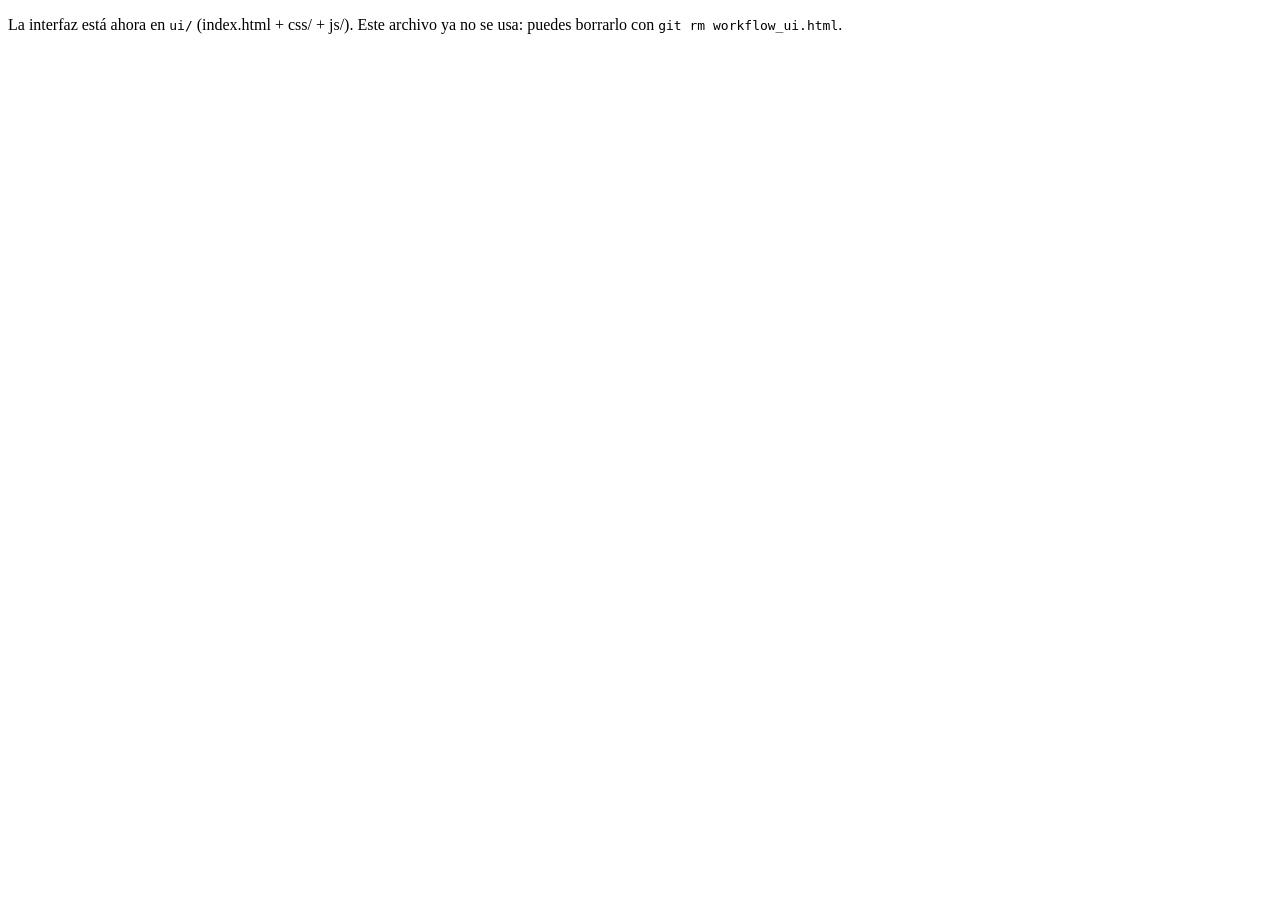
==== commit 6086bfa9: "UI en módulos y aprendizaje ponderado" ====
--- a/workflow_ui.html
+++ b/workflow_ui.html
@@ -1,841 +1 @@
-<!doctype html>
-<html lang="es">
-<head>
-<meta charset="utf-8">
-<meta name="viewport" content="width=device-width,initial-scale=1">
-<title>Dmzeta Workflow</title>
-<style>
-:root{--bg:#06060b;--p1:rgba(255,255,255,.045);--p2:rgba(255,255,255,.075);--line:rgba(255,255,255,.09);--txt:#f5f5fa;--mut:#9a9aae;--dim:#6b6b80;
---acc:#7c5cff;--acc2:#22d3ee;--pink:#ff3d8b;--ok:#34d399;--warn:#fbbf24;--bad:#f87171;--r:16px;
---font:-apple-system,BlinkMacSystemFont,"SF Pro Display","Inter","Segoe UI",system-ui,sans-serif;--mono:ui-monospace,"SF Mono",Menlo,monospace}
-*{box-sizing:border-box;margin:0;padding:0}
-html,body{height:100%;background:var(--bg);color:var(--txt);font-family:var(--font);font-size:13px;overflow:hidden;-webkit-font-smoothing:antialiased}
-body::before{content:"";position:fixed;inset:0;z-index:-1;background:
- radial-gradient(900px 500px at 8% -10%,rgba(124,92,255,.22),transparent 60%),
- radial-gradient(800px 500px at 100% 0%,rgba(34,211,238,.13),transparent 60%),
- radial-gradient(700px 500px at 50% 120%,rgba(255,61,139,.12),transparent 60%)}
-button{font:inherit;color:inherit;cursor:pointer;border:0;background:none}
-input{font:inherit;color:inherit}
-::-webkit-scrollbar{width:10px;height:10px}::-webkit-scrollbar-thumb{background:rgba(255,255,255,.12);border-radius:8px;border:2px solid transparent;background-clip:padding-box}::-webkit-scrollbar-thumb:hover{background:rgba(255,255,255,.22);background-clip:padding-box;border:2px solid transparent}
-#app{display:grid;grid-template-rows:64px minmax(0,1fr) 372px;height:100vh;gap:12px;padding:0 16px 16px}
-.glass{background:var(--p1);border:1px solid var(--line);border-radius:var(--r);backdrop-filter:blur(18px);-webkit-backdrop-filter:blur(18px)}
-
-/* header */
-.hdr{display:flex;align-items:center;gap:22px}
-.logo{display:flex;align-items:center;gap:12px;min-width:250px}
-.eq{display:flex;gap:3px;align-items:flex-end;height:26px}
-.eq i{width:4px;border-radius:2px;background:linear-gradient(180deg,var(--acc2),var(--acc));animation:eq 1s ease-in-out infinite}
-.eq i:nth-child(1){height:40%;animation-delay:-.2s}.eq i:nth-child(2){height:90%;animation-delay:-.5s}.eq i:nth-child(3){height:60%;animation-delay:-.8s}.eq i:nth-child(4){height:100%;animation-delay:-.1s}.eq i:nth-child(5){height:50%;animation-delay:-.6s}
-@keyframes eq{0%,100%{transform:scaleY(.35)}50%{transform:scaleY(1)}}
-.eq{transform-origin:bottom}.eq i{transform-origin:bottom}
-.logo b{font-size:20px;letter-spacing:-.4px;font-weight:700;background:linear-gradient(90deg,#fff,#c9bfff 55%,var(--acc2));-webkit-background-clip:text;background-clip:text;color:transparent}
-.logo small{display:block;color:var(--dim);font-size:10px;letter-spacing:2.2px;text-transform:uppercase;margin-top:1px}
-.steps{display:flex;align-items:center;gap:6px;flex:1;justify-content:center}
-.step{display:flex;align-items:center;gap:9px;padding:7px 14px 7px 8px;border-radius:999px;border:1px solid var(--line);background:var(--p1);color:var(--mut);transition:.25s}
-.step em{width:22px;height:22px;border-radius:50%;display:grid;place-items:center;font-style:normal;font-size:11px;font-weight:700;background:rgba(255,255,255,.08)}
-.step.on{color:#fff;border-color:rgba(124,92,255,.7);background:linear-gradient(135deg,rgba(124,92,255,.35),rgba(34,211,238,.15));box-shadow:0 0 24px rgba(124,92,255,.35)}
-.step.on em{background:linear-gradient(135deg,var(--acc),var(--acc2))}
-.step.done{color:var(--ok);border-color:rgba(52,211,153,.4)}.step.done em{background:rgba(52,211,153,.2);color:var(--ok)}
-.sep{width:22px;height:1px;background:var(--line)}
-.acts{display:flex;align-items:center;gap:10px;min-width:250px;justify-content:flex-end}
-.btn{padding:9px 16px;border-radius:12px;background:var(--p2);border:1px solid var(--line);font-weight:600;transition:.18s;white-space:nowrap}
-.btn:hover{background:rgba(255,255,255,.13);transform:translateY(-1px)}
-.btn.pri{background:linear-gradient(135deg,var(--acc),#5a7bff 60%,var(--acc2));border:0;box-shadow:0 6px 26px rgba(124,92,255,.45);color:#fff}
-.btn.pri:hover{filter:brightness(1.12);box-shadow:0 8px 34px rgba(124,92,255,.65)}
-.btn.sm{padding:6px 11px;border-radius:9px;font-size:12px}
-.btn.ghost{background:transparent}
-.btn[disabled]{opacity:.4;pointer-events:none}
-.fstat{padding:6px 14px 0;font-size:12px;color:var(--mut);min-height:0}.fstat b{color:#fff}.fstat .ok{color:#34d399}.fstat .pe{color:#fbbf24}
-.ico{width:38px;height:38px;border-radius:12px;display:grid;place-items:center;background:var(--p2);border:1px solid var(--line);transition:.18s}.ico:hover{background:rgba(255,255,255,.13)}
-
-/* main */
-.main{display:grid;grid-template-columns:minmax(440px,45%) minmax(0,1fr);gap:12px;min-height:0}
-.crate,.insp{display:flex;flex-direction:column;min-height:0;overflow:hidden}
-.tb{display:flex;align-items:center;gap:8px;padding:12px 12px 10px;border-bottom:1px solid var(--line);flex-wrap:wrap}
-.pill{padding:6px 10px;border-radius:999px;color:var(--mut);border:1px solid transparent;font-weight:600;font-size:12px;transition:.15s}
-.pill:hover{color:#fff}.pill.on{color:#fff;background:var(--p2);border-color:var(--line)}
-.pill b{opacity:.6;margin-left:5px;font-weight:600}
-.search{margin-left:auto;background:rgba(0,0,0,.3);border:1px solid var(--line);border-radius:10px;padding:7px 11px;width:120px;min-width:0;outline:none}
-.search:focus{border-color:var(--acc)}
-.list{overflow:auto;padding:10px;display:flex;flex-direction:column;gap:8px;flex:1}
-.card{display:grid;grid-template-columns:26px 50px minmax(0,1fr) auto 46px;gap:12px;align-items:center;padding:11px 12px;border-radius:14px;background:var(--p1);border:1px solid var(--line);cursor:pointer;transition:.18s;position:relative}
-.card:hover{background:var(--p2);transform:translateX(2px)}
-.card.sel{background:linear-gradient(135deg,rgba(124,92,255,.26),rgba(34,211,238,.10));border-color:rgba(124,92,255,.8);box-shadow:0 0 0 1px rgba(124,92,255,.5),0 10px 34px rgba(124,92,255,.25)}
-.card.off{opacity:.5}
-.chk{width:22px;height:22px;border-radius:7px;border:1.5px solid rgba(255,255,255,.28);display:grid;place-items:center;font-size:13px;transition:.15s}
-.chk.on{background:linear-gradient(135deg,var(--acc),var(--acc2));border-color:transparent;box-shadow:0 0 14px rgba(124,92,255,.6)}
-.key{height:34px;border-radius:10px;display:grid;place-items:center;font-weight:800;font-size:14px;color:#0b0b10;letter-spacing:.3px}
-.key small{display:block;font-size:8px;font-weight:700;opacity:.65;margin-top:-2px;text-align:center}
-.ttl{font-weight:700;font-size:14px;white-space:normal;overflow:hidden;display:-webkit-box;-webkit-line-clamp:2;-webkit-box-orient:vertical;word-break:break-word;letter-spacing:-.2px;line-height:1.25}
-.ttl .p-m{color:#ff9ec6}.ttl .p-b{color:#93c5fd}.ttl .p-a{color:#fcd34d}.ttl .p-k,.ttl .p-n{color:var(--mut);font-weight:600}
-.sub{color:var(--mut);font-size:12px;white-space:nowrap;overflow:hidden;text-overflow:ellipsis;margin-top:2px}
-.chips{display:flex;gap:5px;flex-wrap:wrap;justify-content:flex-end;max-width:210px}
-.chip{padding:3px 8px;border-radius:7px;font-size:10px;font-weight:800;letter-spacing:.6px;white-space:nowrap;border:1px solid transparent}
-.c-bars{background:rgba(255,255,255,.1);color:#fff}
-.c-POE{background:rgba(59,130,246,.22);color:#93c5fd;border-color:rgba(59,130,246,.5)}
-.c-MOE{background:rgba(255,61,139,.2);color:#ff9ec6;border-color:rgba(255,61,139,.5)}
-.c-FME{background:rgba(168,85,247,.22);color:#d8b4fe;border-color:rgba(168,85,247,.5)}
-.c-dup{background:rgba(248,113,113,.2);color:#fca5a5;border-color:rgba(248,113,113,.55)}
-.c-warn{background:rgba(251,191,36,.16);color:#fcd34d;border-color:rgba(251,191,36,.45)}
-.c-info{background:rgba(34,211,238,.14);color:#67e8f9;border-color:rgba(34,211,238,.4)}
-.c-tag{background:rgba(255,255,255,.07);color:#d6d6e4}
-.ring{width:42px;height:42px;border-radius:50%;display:grid;place-items:center;font-size:11px;font-weight:800;position:relative}
-.ring::before{content:"";position:absolute;inset:4px;border-radius:50%;background:#10101a}
-.ring span{position:relative}
-.seen{position:absolute;top:7px;right:8px;width:7px;height:7px;border-radius:50%;background:var(--ok);box-shadow:0 0 8px var(--ok)}
-
-/* inspector */
-.insp{padding:18px 20px;overflow:auto;gap:16px}
-.lbl{font-size:10px;letter-spacing:1.8px;color:var(--dim);text-transform:uppercase;font-weight:700;margin-bottom:7px}
-.fld{width:100%;background:rgba(0,0,0,.32);border:1px solid var(--line);border-radius:12px;padding:12px 14px;outline:none;font-size:15px;font-weight:600;transition:.15s}
-.fld:focus{border-color:var(--acc);box-shadow:0 0 0 3px rgba(124,92,255,.2)}
-.fld.big{font-size:21px;font-weight:700;letter-spacing:-.4px;padding:14px 16px}
-.orig{color:var(--dim);font-size:11px;margin-top:6px;font-family:var(--mono);white-space:nowrap;overflow:hidden;text-overflow:ellipsis}
-.preview{font-family:var(--mono);font-size:13.5px;padding:13px 15px;border-radius:12px;background:linear-gradient(135deg,rgba(124,92,255,.14),rgba(34,211,238,.07));border:1px solid rgba(124,92,255,.35);word-break:break-word;line-height:1.55}
-.preview .p-m{color:#ff9ec6}.preview .p-b{color:#93c5fd}.preview .p-a{color:#fcd34d}.preview .p-k{color:#6ee7b7}.preview .p-n{color:#67e8f9}
-.row2{display:grid;grid-template-columns:1fr 1fr;gap:14px}
-.tg{display:flex;gap:7px;flex-wrap:wrap}
-.tgb{padding:8px 13px;border-radius:10px;border:1px solid var(--line);background:var(--p1);color:var(--mut);font-weight:700;font-size:12px;transition:.15s}
-.tgb:hover{color:#fff;background:var(--p2)}
-.tgb.on{color:#fff;background:linear-gradient(135deg,rgba(124,92,255,.5),rgba(34,211,238,.25));border-color:rgba(124,92,255,.8);box-shadow:0 0 16px rgba(124,92,255,.35)}
-.seg{display:inline-flex;background:rgba(0,0,0,.3);border:1px solid var(--line);border-radius:12px;padding:3px;gap:2px}
-.seg button{padding:8px 15px;border-radius:9px;color:var(--mut);font-weight:700;transition:.15s}
-.seg button:hover{color:#fff}.seg button.on{background:linear-gradient(135deg,var(--acc),#5a7bff);color:#fff;box-shadow:0 4px 14px rgba(124,92,255,.5)}
-.seg.t button.on[data-v=POE]{background:linear-gradient(135deg,#2563eb,#3b82f6)}.seg.t button.on[data-v=MOE]{background:linear-gradient(135deg,#db2777,var(--pink))}.seg.t button.on[data-v=FME]{background:linear-gradient(135deg,#7e22ce,#a855f7)}
-.flags{display:flex;flex-direction:column;gap:7px}
-.flag{display:flex;gap:10px;align-items:flex-start;padding:10px 12px;border-radius:11px;background:var(--p1);border:1px solid var(--line);font-size:12.5px;color:#d9d9e6;line-height:1.4}
-.flag i{font-style:normal;width:20px;text-align:center}
-.flag.bad{border-color:rgba(248,113,113,.5);background:rgba(248,113,113,.08)}.flag.warn{border-color:rgba(251,191,36,.4);background:rgba(251,191,36,.07)}.flag.good{border-color:rgba(52,211,153,.4);background:rgba(52,211,153,.07)}
-.empty{margin:auto;text-align:center;max-width:430px;padding:30px}
-.empty .eq{height:54px;justify-content:center;margin-bottom:20px}.empty .eq i{width:7px}
-.empty h2{font-size:26px;letter-spacing:-.6px;margin-bottom:10px}
-.empty p{color:var(--mut);line-height:1.6;margin-bottom:22px}
-.empty .btn{margin:0 5px}
-.mini{color:var(--dim);font-size:11.5px;margin-top:14px}
-
-/* deck */
-.deck{padding:14px 16px 14px;display:grid;grid-template-rows:auto 40px minmax(0,1fr) auto;gap:10px;position:relative;min-height:0}
-.dtop{display:flex;align-items:center;gap:14px}
-.dname{font-weight:700;font-size:15px;letter-spacing:-.2px;white-space:nowrap;overflow:hidden;text-overflow:ellipsis;max-width:46%}
-.badge{padding:4px 10px;border-radius:8px;font-family:var(--mono);font-weight:700;font-size:12px;background:rgba(255,255,255,.09)}
-.read{margin-left:auto;display:flex;gap:18px;align-items:baseline;font-family:var(--mono)}
-.read b{font-size:22px;font-weight:700;letter-spacing:-.5px}.read span{color:var(--mut);font-size:12px}
-.wfwrap{position:relative;min-height:120px;border-radius:12px;overflow:hidden;background:rgba(0,0,0,.4);border:1px solid var(--line)}
-canvas{display:block;width:100%;height:100%}
-#wf{cursor:crosshair}
-.ovwrap{border-radius:10px;overflow:hidden;background:rgba(0,0,0,.4);border:1px solid var(--line);cursor:pointer}
-.wfmsg{position:absolute;inset:0;display:grid;place-items:center;color:var(--mut);font-weight:600;background:rgba(6,6,11,.55);backdrop-filter:blur(3px);z-index:2}
-.shim{background:linear-gradient(90deg,transparent,rgba(124,92,255,.25),transparent);background-size:200% 100%;animation:sh 1.2s linear infinite}
-@keyframes sh{to{background-position:-200% 0}}
-.ctrl{display:flex;align-items:center;gap:8px 14px;flex-wrap:wrap}
-.grp{display:flex;align-items:center;gap:6px;padding:0 14px 0 0;border-right:1px solid var(--line)}
-.grp:last-of-type{border:0}
-.tbtn{height:36px;min-width:36px;padding:0 12px;white-space:nowrap;border-radius:11px;background:var(--p2);border:1px solid var(--line);font-weight:700;font-size:12px;transition:.15s;display:grid;place-items:center}
-.tbtn:hover{background:rgba(255,255,255,.14)}.tbtn.on{background:linear-gradient(135deg,var(--acc),var(--acc2));border:0;color:#fff;box-shadow:0 0 18px rgba(124,92,255,.5)}
-.play{width:56px;height:56px;border-radius:50%;background:linear-gradient(135deg,var(--acc),var(--acc2));border:0;box-shadow:0 8px 28px rgba(124,92,255,.55);font-size:20px;color:#fff;display:grid;place-items:center;transition:.15s}
-.play:hover{transform:scale(1.06)}
-.mk{height:36px;padding:0 12px;border-radius:11px;font-weight:800;font-size:11px;letter-spacing:.5px;border:1px solid;transition:.15s}
-.mk.s{color:#fdba74;border-color:rgba(251,146,60,.55);background:rgba(251,146,60,.1)}.mk.e{color:#fca5a5;border-color:rgba(239,68,68,.55);background:rgba(239,68,68,.1)}.mk.l{color:#f9a8d4;border-color:rgba(236,72,153,.55);background:rgba(236,72,153,.1)}
-.mk:hover{filter:brightness(1.4)}.mk.on{color:#0b0b14 !important;box-shadow:0 0 16px rgba(255,255,255,.25)}.mk.s.on{background:#fb923c}.mk.e.on{background:#f87171}.mk.l.on{background:#f472b6}
-.pads{display:grid;grid-template-columns:repeat(8,1fr);gap:7px;margin-left:auto}
-.pad{width:68px;height:44px;border-radius:11px;display:flex;flex-direction:column;align-items:center;justify-content:center;border:1px solid var(--line);background:rgba(255,255,255,.04);color:var(--dim);font-weight:800;transition:.15s;line-height:1.1}
-.pad small{font-size:9.5px;font-weight:600;opacity:.85;font-family:var(--mono)}
-.pad.on{color:#06060b;border-color:transparent;box-shadow:0 0 18px var(--pc)}
-.pad:hover{transform:translateY(-2px)}
-.pal.mem{grid-template-columns:1fr;width:320px;max-height:320px;overflow:auto;right:auto;left:0}.mrow{display:flex;gap:6px;align-items:center}.mrow input{flex:1;min-width:0;height:30px;border-radius:8px;background:rgba(0,0,0,.35);border:1px solid var(--line);color:#fff;padding:0 8px}.mrow small{font-family:var(--mono);color:var(--mut);width:46px}.mrow button{height:28px;min-width:28px;border-radius:8px;background:var(--p2)}
-.padcol{display:flex;flex-direction:column;gap:6px;flex:0 0 auto}.padcol .pads{margin-left:0;grid-template-columns:repeat(8,98px);gap:8px;width:auto}.padcol .pad{width:98px;height:46px;font-size:14px}.padcol .pad small{font-size:10px}.padcol .mpads .pad{height:38px;font-size:10px;letter-spacing:.2px;border-radius:9px;white-space:normal;line-height:1.1;padding:2px 5px;word-break:break-word;overflow:hidden}.ctrl .ptools{display:flex;gap:8px;align-items:center;margin-left:auto;align-self:flex-start;flex-wrap:wrap;justify-content:flex-end}
-.pal.m .pm-h{grid-column:1/-1;font-size:11px;color:var(--mut);margin-bottom:2px}.pal.m input{grid-column:1/-1;height:30px;border-radius:8px;background:rgba(0,0,0,.35);border:1px solid var(--line);color:#fff;padding:0 8px;margin-bottom:4px}.mpads .pad.sel{outline:2px solid #fff;outline-offset:1px}
-.ccol{position:relative}#memDot,#cDot{display:inline-block;width:12px;height:12px;border-radius:4px;margin-right:6px;background:#a5e116}.pal{position:absolute;bottom:44px;right:0;display:none;grid-template-columns:repeat(6,28px);gap:6px;padding:10px;border-radius:14px;background:#14141f;border:1px solid var(--line);box-shadow:0 12px 40px rgba(0,0,0,.6);z-index:20}.pal.show{display:grid}.sw{width:28px;height:28px;border-radius:8px;border:2px solid transparent;font-size:10px;font-weight:800;color:#fff}.sw.on{border-color:#fff}
-.kbd{font-family:var(--mono);font-size:10px;padding:1px 5px;border-radius:5px;background:rgba(255,255,255,.1);color:var(--mut);margin-left:6px}
-
-/* toast, modal, drawer */
-#toast{position:fixed;left:22px;bottom:22px;width:360px;padding:14px 16px;border-radius:14px;background:rgba(18,18,28,.92);border:1px solid var(--line);backdrop-filter:blur(20px);box-shadow:0 18px 50px rgba(0,0,0,.6);transform:translateY(140%);transition:.35s cubic-bezier(.2,.9,.2,1);z-index:50}
-#toast.show{transform:none}
-#toast b{display:block;font-size:13px;margin-bottom:8px}
-#toast .bar{height:5px;border-radius:5px;background:rgba(255,255,255,.1);overflow:hidden}
-#toast .bar i{display:block;height:100%;width:0;background:linear-gradient(90deg,var(--acc),var(--acc2));transition:width .3s}
-#toast .bar.ind i{width:40%;animation:ind 1.1s ease-in-out infinite}
-@keyframes ind{0%{margin-left:-40%}100%{margin-left:100%}}
-#toast p{color:var(--mut);font-size:11.5px;margin-top:8px;white-space:nowrap;overflow:hidden;text-overflow:ellipsis;font-family:var(--mono)}
-#toast.err{border-color:rgba(248,113,113,.6)}
-.scrim{position:fixed;inset:0;background:rgba(2,2,6,.66);backdrop-filter:blur(6px);display:none;place-items:center;z-index:60}
-.scrim.show{display:grid}
-.modal{width:min(520px,92vw);max-height:84vh;overflow:auto;padding:24px;border-radius:20px;background:rgba(20,20,32,.96);border:1px solid var(--line);box-shadow:0 30px 90px rgba(0,0,0,.7)}
-.modal h3{font-size:19px;letter-spacing:-.4px;margin-bottom:10px}
-.modal .body{color:#cfcfe0;line-height:1.6;white-space:pre-wrap;font-size:13px}
-.modal .ft{display:flex;gap:10px;justify-content:flex-end;margin-top:20px}
-.drawer{position:fixed;top:0;right:0;bottom:0;width:420px;max-width:96vw;background:rgba(14,14,22,.97);border-left:1px solid var(--line);backdrop-filter:blur(24px);transform:translateX(104%);transition:.35s cubic-bezier(.2,.9,.2,1);z-index:70;padding:24px;overflow:auto;box-shadow:-30px 0 80px rgba(0,0,0,.5)}
-.drawer.show{transform:none}
-.drawer h3{font-size:20px;margin-bottom:18px;display:flex;justify-content:space-between;align-items:center}
-.sec{padding:15px 0;border-top:1px solid var(--line)}
-.sec h4{font-size:11px;letter-spacing:1.6px;color:var(--dim);text-transform:uppercase;margin-bottom:10px}
-.sec p{color:var(--mut);font-size:12px;line-height:1.55;margin-bottom:10px}
-.path{font-family:var(--mono);font-size:11px;color:#cfcfe0;background:rgba(0,0,0,.3);border:1px solid var(--line);padding:8px 10px;border-radius:9px;margin-bottom:8px;word-break:break-all}
-.switch{width:44px;height:25px;border-radius:999px;background:rgba(255,255,255,.14);position:relative;transition:.2s;flex:none}
-.switch::after{content:"";position:absolute;top:3px;left:3px;width:19px;height:19px;border-radius:50%;background:#fff;transition:.2s}
-.switch.on{background:linear-gradient(135deg,var(--acc),var(--acc2))}.switch.on::after{left:22px}
-.line{display:flex;justify-content:space-between;align-items:center;gap:14px}
-.keys{display:grid;grid-template-columns:auto 1fr;gap:6px 14px;font-size:12px;color:var(--mut)}
-
-.zoomc{position:absolute;right:8px;top:28px;display:flex;gap:4px;z-index:3}
-.zb{height:24px;min-width:26px;padding:0 8px;border-radius:7px;background:rgba(10,10,18,.75);border:1px solid var(--line);font-size:11px;font-weight:700;color:var(--mut);backdrop-filter:blur(8px)}.zb:hover{color:#fff;background:rgba(40,40,60,.9)}
-.gl{font-size:9px;letter-spacing:1.6px;color:var(--dim);font-weight:800;margin-right:2px;writing-mode:horizontal-tb}
-.tbtn.c{min-width:0;padding:0 9px;font-size:11px}
-.mk{padding:0 11px}
-.pad{width:54px;height:42px}.pads{gap:6px}
-.ctrl{gap:8px 12px}.grp{padding-right:12px}
-.insp{padding:14px 18px;gap:13px}.fld.big{font-size:19px;padding:11px 14px}.fld{padding:10px 12px;font-size:14px}
-.deck{gap:8px;padding:12px 14px}
-</style>
-</head>
-<body>
-<div id="app">
-  <header class="hdr">
-    <div class="logo"><div class="eq"><i></i><i></i><i></i><i></i><i></i></div><div><b>Dmzeta Workflow</b><small>Prep · Cues · Library</small></div></div>
-    <div class="steps" id="steps">
-      <div class="step" data-s="1"><em>1</em>Analizar</div><div class="sep"></div>
-      <div class="step" data-s="2"><em>2</em>Revisar</div><div class="sep"></div>
-      <div class="step" data-s="3"><em>3</em>Aplicar</div><div class="sep"></div>
-      <div class="step" data-s="4"><em>4</em>Cues</div>
-    </div>
-    <div class="acts">
-      <button class="ico" id="bUndo" title="Deshacer última tanda" style="display:none">↶</button>
-      <button class="ico" id="bSet" title="Ajustes">⚙</button>
-      <button class="btn pri" id="bCta">Elegir carpeta</button>
-    </div>
-  </header>
-
-  <div class="main">
-    <section class="crate glass">
-      <div class="fstat" id="fstat"></div>
-      <div class="tb" id="filters"></div>
-      <div class="tb" id="bulk" style="padding-top:0"></div>
-      <div class="list" id="list"></div>
-    </section>
-    <section class="insp glass" id="insp"></section>
-  </div>
-
-  <section class="deck glass" id="deck">
-    <div class="dtop">
-      <div class="dname" id="dName">Sin pista seleccionada</div>
-      <span class="badge" id="dKey" style="display:none"></span><span class="badge" id="dBpm" style="display:none"></span>
-      <div class="read"><b id="dTime">0:00.0</b><span id="dBar">COMPÁS —</span></div>
-    </div>
-    <div class="ovwrap"><canvas id="ov"></canvas></div>
-    <div class="wfwrap"><canvas id="wf"></canvas><div class="zoomc"><button class="zb" id="tZm" title="Alejar (−)">−</button><button class="zb" id="tZp" title="Acercar (+)">+</button><button class="zb" id="tFit" title="Ver toda la pista">TODO</button></div><div class="wfmsg" id="wfMsg" style="display:none"></div></div>
-    <div class="ctrl">
-      <div class="grp">
-        <button class="tbtn" id="tStart" title="Ir al primer beat">⏮</button>
-        <button class="play" id="tPlay" title="Reproducir / pausa (Espacio)">▶</button>
-        <button class="tbtn" id="tCut" title="Ir al corte del extender">CORTE</button>
-        <button class="tbtn on" id="tClk" title="Clic en cada compás (M)">CLICS</button>
-        <button class="tbtn on" id="tQ" title="Quantize (Q): el cursor salta al beat más cercano. Apágalo para moverte libre.">QUANTIZE</button>
-        <button class="tbtn" id="tMk" title="Marca de reproducción (K). Al ponerla suena desde ella y Espacio vuelve a ella. Pulsa otra vez para quitarla y tocar desde el cursor. Si pulsas un cue, suena desde el cue.">📍 MARCA</button>
-      </div>
-      <div class="grp"><span class="gl">GRID</span>
-        <button class="tbtn c" id="gDrag" title="Arrastrar el grid con el ratón sobre la onda (Shift+arrastrar también)">✋ ARRASTRAR</button>
-        <button class="tbtn c" id="gMm" title="Grid atrás los ms indicados ( , )">◂ ms</button><input id="gStep" type="number" min="1" max="500" step="1" value="5" title="Milisegundos por paso (1 a 500)" style="width:52px;height:36px;border-radius:11px;background:rgba(0,0,0,.35);border:1px solid var(--line);color:#fff;text-align:center;font-weight:700"><button class="tbtn c" id="gMp" title="Grid adelante los ms indicados ( . )">ms ▸</button>
-        <button class="tbtn c" id="gR" title="Volver al grid y BPM detectados">↺</button><button class="tbtn c" id="gRe" title="Reanalizar el grid de esta pista desde cero (ignora lo guardado y la caché)">⟳ REANALIZAR</button>
-      </div>
-      <div class="grp"><span class="gl">BPM</span><input id="bpmIn" type="number" step="0.01" min="40" max="240" title="Rueda del ratón encima: ±0,01 (Shift ±0,1 · Alt ±0,001). También puedes escribirlo." style="width:92px;height:36px;border-radius:11px;background:rgba(0,0,0,.35);border:1px solid var(--line);color:#fff;text-align:center;font-weight:700;cursor:ns-resize"></div>
-      <div class="padcol">
-        <div class="pads" id="pads"></div>
-        <div class="pads mpads" id="mpads" title="Memory cues. Clic: saltar (o ponerlo en el cursor si está vacío) · Shift+clic o clic derecho: quitarlo · doble clic en uno libre: ponerle nombre"></div>
-
-      </div>
-      <div class="ptools">
-          <div class="ccol"><button class="tbtn c" id="cColBtn" title="Cambiar el color del hot cue C (si el detectado no es el correcto)"><i id="cDot"></i>COLOR C</button><div class="pal" id="pal"></div></div>
-          <div class="ccol"><button class="tbtn c" id="memCol" title="Editar nombre y color del memory cue seleccionado (clic en un memory cue para seleccionarlo; doble clic también abre esto)"><i id="memDot"></i>EDITAR MEMORY</button><div class="pal m" id="palM"></div></div>
-          <span class="gl">LOOP</span><select id="lLen" class="tbtn c" title="Duración del loop final en compases"><option value="1">1 comp.</option><option value="2">2 comp.</option><option value="4">4 comp.</option><option value="8" selected>8 comp.</option><option value="16">16 comp.</option><option value="32">32 comp.</option></select>
-        </div>
-    </div>
-  </section>
-</div>
-
-<div id="toast"><b id="tT">Trabajando…</b><div class="bar" id="tB"><i></i></div><p id="tL"></p></div>
-<div class="scrim" id="scrim"><div class="modal glass"><h3 id="mT"></h3><div class="body" id="mB"></div><div class="ft" id="mF"></div></div></div>
-<aside class="drawer" id="drawer"></aside>
-<script>
-'use strict';
-const $=s=>document.querySelector(s), $$=s=>[...document.querySelectorAll(s)];
-const esc=s=>String(s??'').replace(/[&<>"']/g,c=>({'&':'&amp;','<':'&lt;','>':'&gt;','"':'&quot;',"'":'&#39;'}[c]));
-const enc=encodeURIComponent, DEMO=location.search.includes('demo');
-const S={folder:'',rows:[],sel:-1,filter:'all',q:'',cfg:{train:[],xml:'',folder:'',backup:true,auto_learn:true,auto_n:10},st:{},step:1,marks:{},done:{apply:false,cues:false},saveT:null};
-const D={loopLen:8,q:true,gm:false,cuePt:null,buf:null,peaks:null,sr:44100,dur:0,t0:0,t0det:0,bpm:0,view:[0,10],pos:0,playing:false,ctx:null,src:null,startedAt:0,clicks:true,loading:false,cache:new Map(),name:null,raf:0,nextBar:0,timer:null,drag:null,gen:0};
-
-/* ───────── nombre: mismo formato que tu biblioteca ───────── */
-function parseName(n){
-  let s=n.replace(/\.(mp3|m4a|flac|wav|aiff?)$/i,''),key=null,bpm=null,m=s.match(/\s*-\s*(\d{1,2}[AB])\s*-\s*(\d+)\s*$/);
-  if(m){key=m[1];bpm=+m[2];s=s.slice(0,m.index);}
-  const o={mashup:/\(Mashup\)/.test(s),open_show:/\(Open Show\)/.test(s),bars:null,type:null,aca_starter:/\(Aca Starter\)/.test(s),after:null,short_edit:/\(Short Edit\)/.test(s),aca_out:/\(Aca Out\)/.test(s),key,bpm};
-  const mb=s.match(/\((\d+) Bars (POE|MOE|FME)\)/); if(mb){o.bars=+mb[1];o.type=mb[2];}
-  const ma=s.match(/\((In Aca|In Hype)\)/); if(ma)o.after=ma[1];
-  o.base=s.replace(/\s*\((?:Mashup|Open Show|\d+ Bars (?:POE|MOE|FME)|Aca Starter|In Aca|In Hype|Short Edit|Aca Out)\)/g,'').trim();
-  return o;
-}
-function buildName(p){
-  let s=p.base||''; if(p.mashup)s+=' (Mashup)'; if(p.open_show)s+=' (Open Show)'; if(p.aca_starter)s+=' (Aca Starter)'; else if(p.bars&&p.type)s+=` (${p.bars} Bars ${p.type})`;
-  if(p.after)s+=` (${p.after})`; if(p.short_edit)s+=' (Short Edit)'; if(p.aca_out)s+=' (Aca Out)'; return `${s} - ${p.key} - ${Math.round(p.bpm)}`;
-}
-const finalOf=r=>(r.p.key&&r.p.bpm&&r.p.base)?buildName(r.p):'';
-function previewHTML(r){
-  const p=r.p; let h=`<span>${esc(p.base)}</span>`;
-  if(p.mashup)h+=` <span class="p-m">(Mashup)</span>`; if(p.open_show)h+=` <span class="p-a">(Open Show)</span>`; if(p.aca_starter)h+=` <span class="p-b">(Aca Starter)</span>`; else if(p.bars&&p.type)h+=` <span class="p-b">(${p.bars} Bars ${p.type})</span>`;
-  if(p.after)h+=` <span class="p-a">(${p.after})</span>`; if(p.short_edit)h+=` <span class="p-a">(Short Edit)</span>`; if(p.aca_out)h+=` <span class="p-m">(Aca Out)</span>`;
-  return h+` <span class="p-k">- ${esc(p.key||'?')}</span> <span class="p-n">- ${p.bpm?Math.round(p.bpm):'?'}</span>`;
-}
-function keyBadge(k){const m=/^(\d+)([AB])$/.exec(k||'');if(!m)return{bg:'#3a3a48',t:'—'};const h=(parseInt(m[1])*30+150)%360,a=m[2]==='A';return{bg:`linear-gradient(135deg,hsl(${h} 90% ${a?58:72}%),hsl(${(h+30)%360} 90% ${a?46:60}%))`,t:k};}
-
-/* ───────── API (con modo demo) ───────── */
-async function api(path,body){
-  if(DEMO) return demoApi(path,body);
-  const r=await fetch(path,body!==undefined?{method:'POST',body:JSON.stringify(body)}:{}); return r.json();
-}
-async function runJob(title,id,onDone){
-  const t=$('#toast'),T=$('#tT'),B=$('#tB'),L=$('#tL'); t.classList.remove('err'); t.classList.add('show'); T.textContent=title+'…'; B.classList.add('ind'); B.firstElementChild.style.width=''; L.textContent='';
-  for(;;){
-    const j=await api('/api/job?id='+id);
-    if(j.log&&j.log.length)L.textContent=j.log[j.log.length-1];
-    if(j.progress!=null){B.classList.remove('ind');B.firstElementChild.style.width=Math.round(j.progress*100)+'%';T.textContent=`${title}… ${Math.round(j.progress*100)}%`;}
-    if(j.status==='done'){T.textContent=title+' ✓';B.classList.remove('ind');B.firstElementChild.style.width='100%';setTimeout(()=>t.classList.remove('show'),1800);return onDone&&onDone(j);}
-    if(j.status==='error'||j.status==='missing'){t.classList.add('err');T.textContent='Error';L.textContent=j.error||'';B.classList.remove('ind');setTimeout(()=>t.classList.remove('show'),9000);return ask('Algo ha fallado',j.error||'Error desconocido','Cerrar',true);}
-    await new Promise(r=>setTimeout(r,DEMO?150:600));
-  }
-}
-function ask(title,msg,ok='Aceptar',single=false){
-  return new Promise(res=>{
-    $('#mT').textContent=title;$('#mB').textContent=msg;const f=$('#mF');f.innerHTML='';
-    const done=v=>{$('#scrim').classList.remove('show');res(v);};
-    if(!single){const c=document.createElement('button');c.className='btn';c.textContent='Cancelar';c.onclick=()=>done(false);f.append(c);}
-    const o=document.createElement('button');o.className='btn pri';o.textContent=ok;o.onclick=()=>done(true);f.append(o);$('#scrim').classList.add('show');
-  });
-}
-
-/* ───────── lista + filtros ───────── */
-function flagsOf(r){
-  const out=[];
-  (r.flags||'').split(';').map(x=>x.trim()).filter(Boolean).forEach(f=>{
-    if(f.startsWith('DUPLICADO'))out.push({k:'bad',t:'Posible duplicado. '+f.replace('DUPLICADO:','').trim()});
-    else if(f.startsWith('Live Mashup'))out.push({k:'good',t:'Live Mashup: se aplica la regla fija (MOE de 4 u 8 compases + Aca Out).'});
-    else if(f.startsWith('barras dudosas'))out.push({k:'warn',t:'Compases dudosos '+f.replace('barras dudosas','').trim()+'. Escucha el corte y confírmalo.'});
-    else if(f.startsWith('tipo dudoso'))out.push({k:'warn',t:'Tipo dudoso '+f.replace('tipo dudoso','').trim()+'. Revisa MOE / POE / FME.'});
-    else if(f.includes('Aca Out?'))out.push({k:'warn',t:'¿Tiene Aca Out? Comprueba el final de la pista.'});
-    else if(f.includes('Aca Starter?'))out.push({k:'warn',t:'¿Empieza en acapella? Escucha el inicio.'});
-    else if(f.includes('Short Edit?'))out.push({k:'warn',t:'¿Es un Short Edit? Comprúebalo.'});
-    else if(f.includes('In Aca')||f.includes('In Hype'))out.push({k:'warn',t:f});
-    else if(f.startsWith('START MIX propuesto'))out.push({k:'info',t:f+'. Ajústalo sobre la onda si no cuadra.'});
-    else if(f.includes('sacados del NOMBRE'))out.push({k:'warn',t:'BPM y tono sacados del nombre del archivo, no de Mixed In Key. Pásala por Mixed In Key para fiarte.'});
-    else if(f.startsWith('BPM de Mixed In Key'))out.push({k:'warn',t:f});
-    else if(f.startsWith('Título con'))out.push({k:'info',t:'Título con "x": se ha puesto (Mashup) automáticamente.'});
-    else if(f.startsWith('sin BPM'))out.push({k:'bad',t:'Sin BPM/tono: pasa antes la pista por Mixed In Key.'});
-    else if(f.startsWith('trae "Mashup"'))out.push({k:'info',t:'El nombre trae "Mashup": ¿quieres (Mashup)?'});
-    else out.push({k:'info',t:f});
-  });
-  return out;
-}
-const isDoubt=r=>r.confidence<0.6||flagsOf(r).some(f=>f.k==='warn');
-function chipsHTML(r){
-  const p=r.p,c=[]; if(p.aca_starter)c.push('<span class="chip c-bars">ACA START</span>'); else if(p.bars)c.push(`<span class="chip c-bars">${p.bars} BARS</span>`);
-  if(p.type&&!p.aca_starter)c.push(`<span class="chip c-${p.type}">${p.type}</span>`);
-  if(p.mashup)c.push('<span class="chip c-tag">MASHUP</span>'); if(r.original.toLowerCase().includes('live mashup'))c.push('<span class="chip c-info">LIVE</span>');
-  if(p.after)c.push(`<span class="chip c-tag">${p.after.toUpperCase()}</span>`); if(p.short_edit)c.push('<span class="chip c-tag">SHORT</span>'); if(p.open_show)c.push('<span class="chip c-tag">OPEN SHOW</span>'); if(p.aca_out)c.push('<span class="chip c-tag">ACA OUT</span>');
-  if(r.dup)c.push('<span class="chip c-dup">DUPLICADO</span>'); else if(isDoubt(r)&&!r.reviewed)c.push('<span class="chip c-warn">REVISAR</span>');
-  const mk=S.marks[r.original]; if(mk&&mk.start!=null)c.push('<span class="chip c-info">MIX</span>');
-  return c.join('');
-}
-function cardHTML(r,i){
-  const kb=keyBadge(r.p.key),conf=r.confidence,col=conf>=.75?'#34d399':conf>=.55?'#fbbf24':'#f87171';
-  const artist=r.artist||'<span style="opacity:.5">sin artista</span>';
-  return `<div class="card ${i===S.sel?'sel':''} ${r.checked?'':'off'}" data-i="${i}">
-    <div class="chk ${r.checked?'on':''}" data-chk="${i}">${r.checked?'✓':''}</div>
-    <div class="key" style="background:${kb.bg}">${kb.t}<small>${r.p.bpm?Math.round(r.p.bpm)+' BPM':''}</small></div>
-    <div style="min-width:0" title="${esc(r.final||'')}"><div class="ttl">${r.p.key&&r.p.bpm?previewHTML(r):esc(r.final||r.p.base||r.original)}${(r.final&&r.proposed&&r.final!==r.proposed)?' <span class="chip c-tag" style="margin-left:6px">EDITADA</span>':''}</div><div class="sub">${r.artist?esc(r.artist):artist}</div></div>
-    <div class="chips">${chipsHTML(r)}</div>
-    <div class="ring" style="background:conic-gradient(${col} ${Math.round(conf*360)}deg,rgba(255,255,255,.1) 0)"><span>${Math.round(conf*100)}</span></div>
-    ${r.reviewed?'<i class="seen"></i>':''}</div>`;
-}
-function visible(){
-  const q=S.q.trim().toLowerCase();
-  return S.rows.map((r,i)=>[r,i]).filter(([r])=>{
-    if(q&&!(r.original+' '+r.artist+' '+r.final).toLowerCase().includes(q))return false;
-    return S.filter==='all'||(S.filter==='doubt'&&isDoubt(r)&&!r.reviewed)||(S.filter==='dup'&&r.dup)||(S.filter==='seen'&&r.reviewed)||(S.filter==='off'&&!r.checked);
-  });
-}
-function renderFilters(){
-  const n=S.rows.length,c={all:n,doubt:S.rows.filter(r=>isDoubt(r)&&!r.reviewed).length,dup:S.rows.filter(r=>r.dup).length,seen:S.rows.filter(r=>r.reviewed).length,off:S.rows.filter(r=>!r.checked).length};
-  const L={all:'Todas',doubt:'Por revisar',dup:'Duplicadas',seen:'Vistas',off:'Off'};
-  $('#filters').innerHTML=Object.keys(L).map(k=>`<button class="pill ${S.filter===k?'on':''}" data-f="${k}">${L[k]}<b>${c[k]}</b></button>`).join('')+`<input class="search" id="q" placeholder="Buscar…" value="${esc(S.q)}">`;
-  const q=$('#q');q.oninput=()=>{S.q=q.value;renderList();};
-  const nv=visible().length;
-  $('#bulk').innerHTML=`<button class="pill" data-bulk="on" title="Marca con ✓ todas las pistas que ves ahora (usa el filtro Off o Duplicadas)">☑ Marcar visibles<b>${nv}</b></button><button class="pill" data-bulk="off">☐ Desmarcar visibles</button><button class="pill" data-bulk="nodup" title="Marca todas menos las duplicadas">☑ Todas menos duplicadas</button>`;
-}
-function bulk(m){
-  if(m==='nodup')S.rows.forEach(r=>{r.checked=!r.dup;});else visible().forEach(([r])=>{r.checked=(m==='on');});
-  renderFilters();renderList();queueSave();
-}
-function renderList(){
-  const v=visible(); const el=$('#list');
-  el.innerHTML=v.length?v.map(([r,i])=>cardHTML(r,i)).join(''):`<div class="empty" style="margin:auto"><p>${S.rows.length?'Nada con este filtro.':'Aquí aparecerán tus pistas.'}</p></div>`;
-}
-function patchCard(i){const old=$(`.card[data-i="${i}"]`);if(old){const t=document.createElement('div');t.innerHTML=cardHTML(S.rows[i],i);old.replaceWith(t.firstElementChild);}renderFilters();}
-
-/* ───────── inspector ───────── */
-const CATS=[['Pink','FF007F'],['Review','FF0000'],['Build Up','FFA500'],['Warm Up','FFFF00'],['Peak Time','00FF00'],['Chill Out','25FDE9'],['Samples','0000FF'],['Closing','660099']];
-function renderInsp(){
-  const el=$('#insp');
-  if(!S.rows.length&&S.done.apply){
-    el.innerHTML=`<div class="empty"><div style="font-size:54px;margin-bottom:12px">✅</div><h2>Tanda terminada</h2><p>${S.done.cues?'Nombres, tags y cues listos. Ahora impórtalos en Rekordbox con djflow_cues.xml (visor «rekordbox xml» › djflow) y arrástralos a tu colección.':'Nombres y tags aplicados.'}<br><br>Si algo no te convence, puedes deshacer la tanda con ↶ (arriba).</p><button class="btn pri" id="eNew">Otra carpeta</button></div>`;$('#eNew').onclick=()=>{S.done={apply:false,cues:false};render();chooseFolder();};return;
-  }
-  if(!S.rows.length){
-    const has=S.cfg.folder;
-    el.innerHTML=`<div class="empty"><div class="eq"><i></i><i></i><i></i><i></i><i></i></div><h2>Prepara tu música antes de Rekordbox</h2>
-      <p>Elige la carpeta con las canciones nuevas (ya pasadas por Mixed In Key). Dmzeta Workflow propone el nombre, los compases, los cues y el grid, tú lo revisas escuchando la onda.</p>
-      <button class="btn pri" id="eChoose">Elegir carpeta</button>${has?`<button class="btn" id="eCont">Continuar con ${esc(has.split('/').pop())}</button>`:''}
-      <div class="mini">Atajos: Espacio reproducir · ↑↓ cambiar de pista · S / E / L marcar START MIX, END MIX y loop</div></div>`;
-    $('#eChoose').onclick=chooseFolder; const c=$('#eCont'); if(c)c.onclick=()=>loadReview(S.cfg.folder); return;
-  }
-  const r=S.rows[S.sel];
-  if(!r){el.innerHTML=`<div class="empty"><h2>Selecciona una pista</h2><p>Haz clic en una tarjeta para revisarla. Si está desmarcada (☐) no se renombrará.</p></div>`;return;}
-  const p=r.p,fl=flagsOf(r),T=(k,l,on)=>`<button class="tgb ${on?'on':''}" data-t="${k}">${l}</button>`;
-  const bars=[4,8,16,24,32].map(b=>`<button data-b="${b}" class="${p.bars===b&&!p.aca_starter?'on':''}">${b}</button>`).join('');
-  const types=['MOE','POE','FME'].map(t=>`<button data-v="${t}" data-ty="${t}" class="${p.type===t&&!p.aca_starter?'on':''}">${t}</button>`).join('');
-  el.innerHTML=`
-   <div><div class="lbl">Título</div><input class="fld big" id="fBase" value="${esc(p.base)}" spellcheck="false"><div class="orig" title="${esc(r.original)}">Original · ${esc(r.original)}</div></div>
-   <div class="row2"><div><div class="lbl">Artista(s) · separados por comas</div><input class="fld" id="fArt" value="${esc(r.artist)}" spellcheck="false"></div>
-     <div class="row2" style="gap:10px"><div><div class="lbl">Tono</div><input class="fld" id="fKey" value="${esc(p.key||'')}" maxlength="3" style="text-transform:uppercase"></div><div><div class="lbl">BPM</div><input class="fld" id="fBpm" value="${p.bpm||''}" inputmode="numeric"></div></div></div>
-   <div><div class="lbl">Nombre final · puedes editarlo a mano</div><div class="preview" id="fPrev">${previewHTML(r)}</div><input class="fld" id="fFinal" value="${esc(r.final)}" spellcheck="false" style="margin-top:8px;font-family:ui-monospace,Menlo,monospace;font-size:13px"></div>
-   <div class="row2"><div><div class="lbl">Extended (compases y tipo)</div><div class="seg" id="sBars">${bars}</div></div><div><div class="lbl">Tipo</div><div class="seg t" id="sTy">${types}</div></div></div>
-   <div><div class="lbl">Marcas del nombre</div><div class="tg" id="tgs">${T('mashup','Mashup',p.mashup)}${T('open_show','Open Show',p.open_show)}${T('aca_starter','Aca Starter',p.aca_starter)}${T('In Aca','In Aca',p.after==='In Aca')}${T('In Hype','In Hype',p.after==='In Hype')}${T('short_edit','Short Edit',p.short_edit)}${T('aca_out','Aca Out',p.aca_out)}</div></div>
-   <div><div class="lbl">Género${(curMarks().genre_conf!=null&&!curMarks().genre_edit)?` · detectado (${Math.round(curMarks().genre_conf*100)} %)`:''}</div><input class="fld" id="fGen" list="dlGen" value="${esc(curMarks().genre||'')}" placeholder="sin género" spellcheck="false"><datalist id="dlGen">${(S.st.genres||[]).map(g=>`<option value="${esc(g)}">`).join('')}</datalist>${(curMarks().genre_top||[]).length?`<div class="tg" id="gTop" style="margin-top:6px">${curMarks().genre_top.map(g=>`<button class="tgb ${g===curMarks().genre?'on':''}" data-g="${esc(g)}">${esc(g)}</button>`).join('')}</div>`:''}</div>
-   <div><div class="lbl">Categoría (color en Rekordbox)${curMarks().cat_conf!=null&&!curMarks().cat_edit?` · detectada (${Math.round(curMarks().cat_conf*100)} %)`:''}</div><div class="tg" id="tCat">${CATS.map(([n,h])=>`<button class="tgb ${curMarks().cat===n?'on':''}" data-c="${n}" style="${curMarks().cat===n?`background:#${h};color:#000;border-color:#${h}`:`border-color:#${h}88`}"><i style="display:inline-block;width:8px;height:8px;border-radius:50%;background:#${h};margin-right:6px"></i>${n}</button>`).join('')}</div></div>
-   <div><div class="lbl">Valoración${curMarks().stars_auto?' · propuesta':''}</div><div class="tg" id="tStar">${[1,2,3,4,5].map(i=>`<button class="tgb ${(curMarks().stars||0)>=i?'on':''}" data-s="${i}" style="font-size:18px;padding:2px 10px;${(curMarks().stars||0)>=i?'color:#ffd54a':''}">${(curMarks().stars||0)>=i?'★':'☆'}</button>`).join('')}</div></div>
-   <div><button class="tbtn" id="bAcc" style="width:100%;height:44px;background:linear-gradient(135deg,#059669,#34d399);border:0;color:#04140d;font-size:13px">✓ ACEPTAR Y SIGUIENTE <small style="opacity:.6;margin-left:8px">Enter</small></button></div>
-   <div><div class="lbl">Avisos</div><div class="flags">${fl.length?fl.map(f=>`<div class="flag ${f.k==='info'?'':f.k}"><i>${{bad:'⛔',warn:'⚠️',good:'✅',info:'ℹ️'}[f.k]}</i><span>${esc(f.t)}</span></div>`).join(''):'<div class="flag good"><i>✅</i><span>Sin avisos. Aun así, escucha el corte antes de aplicar.</span></div>'}</div></div>`;
-  const upd=()=>{r.final=finalOf(r);r.reviewed=true;$('#fPrev').innerHTML=previewHTML(r);{const ff=$('#fFinal');if(ff&&document.activeElement!==ff)ff.value=r.final;}patchCard(S.sel);queueSave();drawDeck();};
-  $('#fBase').oninput=e=>{p.base=e.target.value;upd();}; $('#fArt').oninput=e=>{r.artist=e.target.value;upd();};
-  $('#bAcc').onclick=acceptNext;
-  $('#tCat').onclick=e=>{const b=e.target.closest('[data-c]');if(!b)return;const mk=curMarks();mk.cat=(mk.cat===b.dataset.c?'':b.dataset.c);mk.cat_edit=true;if(!mk.cat)delete mk.cat;r.reviewed=true;queueSave();renderInsp();};
-  $('#tStar').onclick=e=>{const b=e.target.closest('[data-s]');if(!b)return;const mk=curMarks(),n=+b.dataset.s;mk.stars=(mk.stars===n?0:n);delete mk.stars_auto;r.reviewed=true;queueSave();renderInsp();};
-  const setGen=v=>{const mk=curMarks();mk.genre=v.trim();mk.genre_edit=true;if(!mk.genre)delete mk.genre;r.reviewed=true;queueSave();};
-  $('#fGen').onchange=e=>{setGen(e.target.value);renderInsp();};
-  const gt=$('#gTop');if(gt)gt.onclick=e=>{const g=e.target.dataset.g;if(!g)return;setGen(g);renderInsp();};
-  $('#fFinal').oninput=e=>{const v=e.target.value;r.final=v.trim();r.reviewed=true;const n=parseName(v+'.mp3');if(!n.key)n.key=p.key;if(!n.bpm)n.bpm=p.bpm;Object.assign(p,n);$('#fPrev').innerHTML=previewHTML(r);patchCard(S.sel);queueSave();};
-  $('#fFinal').onchange=()=>renderInsp();
-  $('#fKey').oninput=e=>{p.key=e.target.value.toUpperCase();upd();}; $('#fBpm').oninput=e=>{p.bpm=parseFloat(e.target.value)||0;upd();};
-  $('#sBars').onclick=e=>{const b=e.target.dataset.b;if(!b)return;if(p.bars===+b&&!p.aca_starter){p.bars=null;p.type=null;}else{p.bars=+b;p.aca_starter=false;if(!p.type)p.type='POE';}r.final=finalOf(r);r.reviewed=true;renderInsp();patchCard(S.sel);queueSave();drawDeck();};
-  $('#sTy').onclick=e=>{const t=e.target.dataset.ty;if(!t)return;if(p.type===t&&!p.aca_starter){p.type=null;p.bars=null;}else{p.type=t;p.aca_starter=false;if(!p.bars)p.bars=8;}r.final=finalOf(r);r.reviewed=true;renderInsp();patchCard(S.sel);queueSave();drawDeck();};
-  $('#tgs').onclick=e=>{const t=e.target.dataset.t;if(!t)return;
-    if(t==='In Aca'||t==='In Hype')p.after=(p.after===t?null:t);
-    else if(t==='aca_starter'){p.aca_starter=!p.aca_starter;}
-    else p[t]=!p[t];
-    r.final=finalOf(r);r.reviewed=true;renderInsp();patchCard(S.sel);queueSave();drawDeck();};
-}
-function setChecked(i,v){const r=S.rows[i];r.checked=v;patchCard(i);queueSave();}
-function queueSave(){clearTimeout(S.saveT);S.saveT=setTimeout(saveReview,500);}
-async function saveReview(){
-  if(!S.folder)return; const rows=S.rows.map(r=>({original:r.original,final:r.final,artist:r.artist,confidence:r.confidence,flags:r.flags,checked:r.checked,reviewed:r.reviewed}));
-  try{await api('/api/review',{folder:S.folder,rows,marks:S.marks});}catch(e){}
-}
-function render(){renderFilters();renderList();renderInsp();renderSteps();}
-function renderSteps(){
-  const cur=S.done.cues?4:S.done.apply?3:!S.rows.length?1:2;
-  $$('.step').forEach(s=>{const n=+s.dataset.s;s.classList.toggle('on',n===cur&&!(n===4&&S.done.cues));s.classList.toggle('done',n<cur||(n===4&&S.done.cues));});
-  const b=$('#bCta'); b.textContent=S.done.cues?'Mostrar en Finder':!S.rows.length?'Elegir carpeta':'Aplicar + generar cues';
-  $('#bUndo').style.display=S.st.undo?'grid':'none';
-}
-
-/* ───────── DECK: onda, reproductor, marcas ───────── */
-const AC=()=>D.ctx||(D.ctx=new (window.AudioContext||window.webkitAudioContext)());
-const barLen=()=>240/(D.bpm||120), beatLen=()=>60/(D.bpm||120);
-const fmt=t=>{t=Math.max(0,t||0);return Math.floor(t/60)+':'+(t%60).toFixed(1).padStart(4,'0');};
-const curRow=()=>S.rows[S.sel];
-const curMarks=()=>{const r=curRow();return r?(S.marks[r.original]||(S.marks[r.original]={})):{};};
-const curPos=()=>D.playing?Math.min(D.dur,AC().currentTime-D.startedAt):D.pos;
-function fitCanvas(cv){const d=window.devicePixelRatio||1,w=cv.clientWidth,h=cv.clientHeight;if(cv.width!==Math.round(w*d)||cv.height!==Math.round(h*d)){cv.width=Math.round(w*d);cv.height=Math.round(h*d);}const c=cv.getContext('2d');c.setTransform(d,0,0,d,0,0);return{c,W:w,H:h};}
-
-function buildPeaks(buf){
-  const a=buf.getChannelData(0),b=buf.numberOfChannels>1?buf.getChannelData(1):null,n=a.length,base=64,nb=Math.ceil(n/base);
-  let mn=new Float32Array(nb),mx=new Float32Array(nb);
-  for(let i=0;i<nb;i++){let lo=1,hi=-1;const s=i*base,e=Math.min(n,s+base);for(let k=s;k<e;k++){const v=b?(a[k]+b[k])*.5:a[k];if(v<lo)lo=v;if(v>hi)hi=v;}mn[i]=lo;mx[i]=hi;}
-  const L=[{size:base,mn,mx}];
-  while(L[L.length-1].mn.length>400){const p=L[L.length-1],m=Math.ceil(p.mn.length/4),n2=new Float32Array(m),x2=new Float32Array(m);
-    for(let i=0;i<m;i++){let lo=1,hi=-1;for(let k=i*4;k<Math.min(p.mn.length,i*4+4);k++){if(p.mn[k]<lo)lo=p.mn[k];if(p.mx[k]>hi)hi=p.mx[k];}n2[i]=lo;x2[i]=hi;}
-    L.push({size:p.size*4,mn:n2,mx:x2});}
-  return L;
-}
-function colPeak(spp,a){ // devuelve [min,max] para un rango de muestras
-  const L=D.peaks;let lv=L[0];for(const l of L){if(l.size<=spp)lv=l;else break;}
-  const i0=Math.floor(a/lv.size),i1=Math.max(i0+1,Math.ceil((a+spp)/lv.size));let lo=1,hi=-1;
-  for(let i=i0;i<Math.min(i1,lv.mn.length);i++){if(lv.mn[i]<lo)lo=lv.mn[i];if(lv.mx[i]>hi)hi=lv.mx[i];}
-  return lo>hi?null:[lo,hi];
-}
-const PAL=[['Rojo',[230,40,40]],['Naranja',[224,100,27]],['Amarillo',[180,190,4]],['Lima',[165,225,22]],['Verde',[40,226,20]],['Verde azulado',[16,177,118]],['Cian',[0,224,255]],['Azul claro',[80,180,255]],['Azul',[48,90,255]],['Morado',[180,50,255]],['Rosa',[255,18,123]],['Fucsia',[222,68,207]]];
-const rgbHex=c=>'#'+c.map(v=>v.toString(16).padStart(2,'0')).join('');
-function cColor(){const mk=curMarks();if(Array.isArray(mk.ccol))return rgbHex(mk.ccol);return D.ccol==='red'?'#e62828':'#a5e116';}
-function renderPal(){const mk=curMarks(),cur=Array.isArray(mk.ccol)?mk.ccol.join(','):'';
-  $('#pal').innerHTML=`<button class="sw ${cur?'':'on'}" data-auto="1" style="background:#2a2a3a" title="Automático (el detectado)">A</button>`+PAL.map(([n,c])=>`<button class="sw ${cur===c.join(',')?'on':''}" data-c="${c.join(',')}" title="${n}" style="background:${rgbHex(c)}"></button>`).join('');}
-function setCCol(c){const r=curRow();if(!r)return;const mk=curMarks();if(c)mk.ccol=c;else delete mk.ccol;r.reviewed=true;patchCard(S.sel);queueSave();renderPal();drawDeck();}
-function cuesList(){
-  const mk=curMarks(),T=b=>D.t0+b*barLen(),R=Object.assign({a:0,b:4,c:8,off5:4,gap:8},S.rules||{}),hot=mk.hot||{},o=[];
-  const pos=(k,def)=>hot[k]===false?null:(typeof hot[k]==='number'?hot[k]:def);
-  const add=(k,c,b,lab,txt)=>o.push(b==null?{k,c}:{k,c,t:T(b),b,txt:txt!=null?txt:String(Math.round(b*4)/4),lab});
-  const baseA=typeof hot.A==='number'?hot.A:R.a;      // B y C siguen al A si lo mueves
-  add('A','#28e214',pos('A',R.a),'INTRO','Intro');add('B','#28e214',pos('B',baseA+(R.b-R.a)));add('C',cColor(),pos('C',baseA+(R.c-R.a)));add('D','#7c5cff',pos('D',null));
-  add('E','#10b176',mk.start!=null?mk.start:null,'START MIX','START');
-  add('F','#10b176',pos('F',mk.start!=null?mk.start+R.off5:null));
-  add('G','#10b176',pos('G',null));
-  if(mk.loop)o.push({k:'H',t:T(mk.loop[0]),b:mk.loop[0],c:'#ff127b',txt:'LOOP '+mk.loop[1],lab:'END LOOP',len:mk.loop[1]*barLen()});else o.push({k:'H',c:'#ff127b'});
-  return o;
-}
-const ORANGE='#e0641b',YELLOW='#b4be04',MEMDEF={A:'#28e214',E:ORANGE,G:ORANGE,H:'#e62828'};
-function memColorOf(k){const mk=curMarks(),c=(mk.mcol||{})[k];if(Array.isArray(c))return rgbHex(c);if(k==='G'&&mk.endWarn)return YELLOW;return MEMDEF[k]||'#cbd5e1';}
-function memList(){
-  const mk=curMarks(),T=b=>D.t0+b*barLen(),cl=cuesList(),ma=mk.memAuto||{},A=cl.find(x=>x.k==='A');
-  mk.mem=mk.mem||[];const free=['B','C','D','F'];mk.mem.forEach(m=>{if(!m.s){const used=mk.mem.map(x=>x.s);m.s=free.find(f=>!used.includes(f))||'F';}});
-  const mn=mk.mname||{},gp=(mk.start!=null&&mk.end!=null)?Math.round(mk.end-mk.start):8,defN={A:'INTRO',E:(gp===8||gp===16)?'START MIX '+gp:'START MIX',G:'END MIX',H:'END LOOP'},nameOf=k=>mn[k]||defN[k];
-  const au=(key,def)=>ma[key]===false?null:(typeof ma[key]==='number'?ma[key]:def);
-  const item=(k,c,b,txt,extra)=>Object.assign(b==null?{k,c}:{k,c,b,t:T(b),txt},extra||{});
-  const cust=k=>{const m=mk.mem.find(x=>x.s===k);return item(k,memColorOf(k),m?m.b:null,m?(m.n||'MEM'):'',{custom:true,m});};
-  return [
-    item('A',memColorOf('A'),au('intro',A&&A.b!=null?A.b:0),nameOf('A'),{key:'intro',def:defN.A}),cust('B'),cust('C'),cust('D'),
-    item('E',memColorOf('E'),au('start',mk.start!=null?mk.start:null),nameOf('E'),{key:'start',def:defN.E}),cust('F'),
-    item('G',memColorOf('G'),mk.end!=null?mk.end:null,nameOf('G'),{key:'end',def:defN.G}),
-    item('H',memColorOf('H'),au('loop',mk.loop?mk.loop[0]:null),nameOf('H'),{key:'loop',def:defN.H})
-  ];
-}
-function jumpTo(t){seek(t);const sp=D.view[1]-D.view[0];setView(t-sp*.3,t+sp*.7);if(D.cuePt!=null&&!D.playing)startPlay(t);}
-function renderMemPal(){
-  const k=D.memSel||'G',mk=curMarks(),q=memList().find(x=>x.k===k),cur=Array.isArray((mk.mcol||{})[k])?mk.mcol[k].join(','):'';
-  const nm=(q&&q.txt)||('Memory cue '+k);
-  $('#palM').innerHTML=`<div class="pm-h">Color de: <b style="color:#fff">${nm}</b>${q&&q.b==null?' (vacío: ponlo primero)':''}</div>`+(q&&(q.custom?q.m:true)?`<input id="pmName" placeholder="${esc(q.def||'Nombre del memory cue')}" value="${esc(q.custom?(q.m.n||''):((mk.mname||{})[k]||''))}">`:'')+
-   `<button class="sw ${cur?'':'on'}" data-auto="1" style="background:#2a2a3a" title="Automático (el de siempre)">A</button>`+PAL.map(([n,c])=>`<button class="sw ${cur===c.join(',')?'on':''}" data-c="${c.join(',')}" title="${n}" style="background:${rgbHex(c)}"></button>`).join('');
-  const pn=$('#pmName');if(pn){pn.onclick=e=>e.stopPropagation();pn.oninput=e=>{const v=e.target.value;if(q.custom)q.m.n=v;else{mk.mname=mk.mname||{};if(v.trim())mk.mname[k]=v;else delete mk.mname[k];}const r=curRow();if(r){r.reviewed=true;}queueSave();drawDeck();};pn.onkeydown=e=>{e.stopPropagation();if(e.key==='Enter'||e.key==='Escape')$('#palM').classList.remove('show');};}
-}
-function setMemCol(c){const r=curRow();if(!r)return;const mk=curMarks(),k=D.memSel||'G';mk.mcol=mk.mcol||{};if(c){mk.mcol[k]=c;if(k==='G')delete mk.endWarn;}else{delete mk.mcol[k];if(k==='G')delete mk.endWarn;}r.reviewed=true;patchCard(S.sel);queueSave();renderMemPal();drawDeck();}
-function openMemPal(k){if(k)D.memSel=k;renderMemPal();$('#palM').classList.add('show');drawDeck();setTimeout(()=>{const p=$('#pmName');if(p){p.focus();p.select();}},0);}
-function memAct(k,rm){
-  const r=curRow();if(!r||!D.buf||!D.bpm)return;const mk=curMarks(),q=memList().find(x=>x.k===k);if(!q)return;const has=q.b!=null,here=+((snap(curPos())-D.t0)/barLen()).toFixed(4);
-  if(has&&!rm){jumpTo(q.t);return;}
-  mk.memAuto=mk.memAuto||{};mk.mem=mk.mem||[];
-  if(q.custom){if(has&&rm)mk.mem.splice(mk.mem.indexOf(q.m),1);else mk.mem.push({b:here,n:'',s:k});}
-  else if(q.key==='end'){markHere('end');return;}
-  else{if(has&&rm)mk.memAuto[q.key]=false;else mk.memAuto[q.key]=here;}
-  r.reviewed=true;patchCard(S.sel);queueSave();drawDeck();
-}
-function renameMem(k){const mk=curMarks(),m=(mk.mem||[]).find(x=>x.s===k);if(!m)return;const n=prompt('Nombre del memory cue',m.n||'');if(n===null)return;m.n=n.trim();queueSave();drawDeck();}
-function drawWF(){
-  const cv=$('#wf'),{c,W,H}=fitCanvas(cv);c.clearRect(0,0,W,H);
-  if(!D.buf)return;
-  const [vs,ve]=D.view,span=ve-vs,pps=W/span,top=24,mid=(H+top)/2,amp=(H-top)/2-6,X=t=>(t-vs)*pps,bar=barLen(),beat=beatLen(),pos=curPos();
-  // rejilla
-  if(D.bpm){
-    c.lineWidth=1;const n0=Math.floor((vs-D.t0)/beat);
-    for(let n=n0;D.t0+n*beat<=ve;n++){const t=D.t0+n*beat,x=X(t),isBar=((n%4)+4)%4===0;if(t<0)continue;if(!isBar&&pps*beat<10)continue;if(isBar&&pps*bar<14&&((n/4)%8!==0))continue;
-      c.strokeStyle=isBar?'rgba(255,255,255,.22)':'rgba(255,255,255,.07)';c.beginPath();c.moveTo(x+.5,top);c.lineTo(x+.5,H);c.stroke();
-      if(isBar&&((n/4)%4===0)&&pps*bar>12){c.fillStyle='rgba(255,255,255,.45)';c.font='10px ui-monospace,Menlo,monospace';c.fillText(String(n/4),x+4,top+11);}}
-  }
-  // loop region
-  const cl=cuesList(),H8=cl.find(q=>q.k==='H');
-  if(H8&&H8.t!=null){c.fillStyle='rgba(236,72,153,.16)';c.fillRect(X(H8.t),top,H8.len*pps,H-top);c.strokeStyle='rgba(236,72,153,.8)';c.strokeRect(X(H8.t)+.5,top+.5,H8.len*pps,H-top-1);}
-  // onda
-  const g=c.createLinearGradient(0,mid-amp,0,mid+amp);g.addColorStop(0,'#ff3d8b');g.addColorStop(.32,'#7c5cff');g.addColorStop(.5,'#22d3ee');g.addColorStop(.68,'#7c5cff');g.addColorStop(1,'#ff3d8b');
-  const spp=span*D.sr/W,px=X(pos);c.fillStyle=g;
-  for(let x=0;x<W;x+=1){const a=(vs+x/pps)*D.sr;if(a<0||a>=D.buf.length)continue;const p=colPeak(spp,a);if(!p)continue;
-    c.globalAlpha=x<px?1:.6;const y1=mid-Math.min(1,p[1]*1.0)*amp,y2=mid-Math.max(-1,p[0]*1.0)*amp;c.fillRect(x,y1,1,Math.max(1,y2-y1));}
-  c.globalAlpha=1;
-  if(D.cuePt!=null){const x=X(D.cuePt);if(x>=-2&&x<=W+2){c.strokeStyle='#22d3ee';c.lineWidth=2;c.beginPath();c.moveTo(x,top);c.lineTo(x,H);c.stroke();c.fillStyle='#22d3ee';c.beginPath();c.moveTo(x,top);c.lineTo(x+14,top+6);c.lineTo(x,top+12);c.fill();}}
-  {c.font='10px ui-monospace,Menlo,monospace';memList().forEach(q=>{if(q.b==null||!q.custom&&q.k!=='G')return;const x=X(q.t);if(x<-2||x>W+2)return;c.strokeStyle=q.k==='G'?q.c:'rgba(229,231,235,.75)';c.lineWidth=1.5;c.beginPath();c.moveTo(x,top);c.lineTo(x,H);c.stroke();c.fillStyle=q.c;c.beginPath();c.moveTo(x,H-14);c.lineTo(x+10,H-8);c.lineTo(x,H-2);c.fill();if(q.custom&&q.m&&q.m.n)c.fillText(q.m.n,x+13,H-5);});}
-  // corte del extender
-  const r=curRow();
-  if(r&&r.p.bars&&D.bpm){const x=X(D.t0+r.p.bars*bar);if(x>=-2&&x<=W+2){c.strokeStyle='#fbbf24';c.lineWidth=2;c.setLineDash([6,4]);c.beginPath();c.moveTo(x,top);c.lineTo(x,H);c.stroke();c.setLineDash([]);
-    c.fillStyle='#fbbf24';c.font='700 10px -apple-system,sans-serif';c.fillText('CORTE · '+r.p.bars+' BARS',x+6,H-8);}}
-  // cues
-  for(const q of cl){if(q.t==null)continue;const x=X(q.t);if(x<-20||x>W+20)continue;
-    c.strokeStyle=q.c;c.globalAlpha=.85;c.lineWidth=2;c.beginPath();c.moveTo(x,0);c.lineTo(x,H);c.stroke();c.globalAlpha=1;
-    c.fillStyle=q.c;c.beginPath();c.roundRect?c.roundRect(x,0,q.lab?16+q.lab.length*6.2:16,15,[0,4,4,0]):c.rect(x,0,16,15);c.fill();
-    c.fillStyle='#06060b';c.font='800 10px -apple-system,sans-serif';c.fillText(q.k+(q.lab?' '+q.lab:''),x+4,11);}
-  // playhead
-  if(px>=-2&&px<=W+2){c.shadowColor='#fff';c.shadowBlur=12;c.strokeStyle='#fff';c.lineWidth=2;c.beginPath();c.moveTo(px,0);c.lineTo(px,H);c.stroke();c.shadowBlur=0;c.fillStyle='#fff';c.beginPath();c.moveTo(px-6,0);c.lineTo(px+6,0);c.lineTo(px,8);c.fill();}
-}
-function drawOV(){
-  const cv=$('#ov'),{c,W,H}=fitCanvas(cv);c.clearRect(0,0,W,H);if(!D.buf)return;
-  const mid=H/2,amp=H/2-3,spp=D.buf.length/W;c.fillStyle='rgba(124,92,255,.85)';
-  for(let x=0;x<W;x++){const p=colPeak(spp,x*spp);if(!p)continue;c.fillRect(x,mid-p[1]*amp,1,Math.max(1,(p[1]-p[0])*amp));}
-  const k=W/D.dur,[vs,ve]=D.view;c.fillStyle='rgba(255,255,255,.14)';c.fillRect(vs*k,0,Math.max(4,(ve-vs)*k),H);c.strokeStyle='rgba(255,255,255,.7)';c.strokeRect(vs*k+.5,.5,Math.max(4,(ve-vs)*k),H-1);
-  const r=curRow(),mk=curMarks();const line=(t,col)=>{c.strokeStyle=col;c.lineWidth=2;c.beginPath();c.moveTo(t*k,0);c.lineTo(t*k,H);c.stroke();};
-  if(r&&r.p.bars&&D.bpm)line(D.t0+r.p.bars*barLen(),'#fbbf24'); if(mk.start!=null)line(D.t0+mk.start*barLen(),'#fb923c'); if(mk.end!=null)line(D.t0+mk.end*barLen(),'#ef4444');
-  if(D.cuePt!=null)line(D.cuePt,'#22d3ee');
-  c.strokeStyle='#fff';c.lineWidth=2;c.beginPath();c.moveTo(curPos()*k,0);c.lineTo(curPos()*k,H);c.stroke();
-}
-function updateReadout(){
-  const p=curPos();$('#dTime').textContent=fmt(p);const r=curRow();
-  $('#dBar').textContent=D.bpm?('COMPÁS '+Math.floor((p-D.t0)/barLen()+1e-6)+(r&&r.p.bars&&(p-D.t0)/barLen()<r.p.bars?' · EXTENDER':'')):'COMPÁS —';
-  $('#tPlay').textContent=D.playing?'❚❚':'▶';$('#tClk').classList.toggle('on',D.clicks);$('#tQ').classList.toggle('on',D.q);$('#gDrag').classList.toggle('on',D.gm);{const m0=curMarks();if(m0.loop&&$('#lLen').value!=String(m0.loop[1])){const o=[...$('#lLen').options].find(x=>+x.value===m0.loop[1]);if(!o){const n=document.createElement('option');n.value=m0.loop[1];n.textContent=m0.loop[1]+' comp.';$('#lLen').appendChild(n);}$('#lLen').value=String(m0.loop[1]);}}$('#tMk').classList.toggle('on',D.cuePt!=null);
-}
-function renderPads(){
-  const cl=cuesList(),ml=memList();{const dq=$('#cDot');if(dq)dq.style.background=cColor();const md=$('#memDot');if(md)md.style.background=memColorOf(D.memSel||'G');}
-  $('#pads').innerHTML=cl.map(q=>{const on=q.t!=null&&D.buf;return `<button class="pad ${on?'on':''}" data-k="${q.k}" style="--pc:${q.c};${on?`background:${q.c}`:''}">${q.k}<small>${on?(q.txt!=null?q.txt:''):'—'}</small></button>`;}).join('');
-  $('#mpads').innerHTML=ml.map(q=>{const on=q.t!=null&&D.buf;return `<button class="pad ${on?'on':''} ${q.k===(D.memSel||'G')?'sel':''}" data-k="${q.k}" title="${esc(q.txt||'')} · doble clic: editar nombre y color" style="--pc:${q.c};${on?`background:${q.c}`:''}">${on?esc(q.txt||'MEM'):'·'}</button>`;}).join('');
-}
-let padSig='';
-function drawDeck(){if(D.raf)return;D.raf=requestAnimationFrame(()=>{D.raf=0;drawWF();drawOV();updateReadout();const sig=JSON.stringify([curMarks(),D.t0,!!D.buf]);if(sig!==padSig){padSig=sig;renderPads();}});}
-function setMsg(t,shim){const m=$('#wfMsg');m.style.display=t?'grid':'none';m.textContent=t||'';m.classList.toggle('shim',!!shim);}
-function setView(vs,ve){const span=Math.min(Math.max(ve-vs,0.8),D.dur||10);vs=Math.max(0,Math.min(vs,(D.dur||span)-span));D.view=[vs,vs+span];drawDeck();}
-function zoom(f,anchor){const [vs,ve]=D.view,span=ve-vs,ns=Math.min(D.dur,Math.max(0.8,span*f)),a=anchor==null?curPos():anchor,fr=Math.min(1,Math.max(0,(a-vs)/span));setView(a-fr*ns,a-fr*ns+ns);}
-function seek(t){t=Math.max(0,Math.min(D.dur,t));if(D.playing)startPlay(t);else{D.pos=t;}const [vs,ve]=D.view;if(t<vs||t>ve)setView(t-(ve-vs)*.25,t+(ve-vs)*.75);drawDeck();}
-
-/* reproducción + clics de compás */
-function stopSrc(){const s=D.src;D.src=null;if(s){try{s.onended=null;s.stop();}catch(e){}}clearInterval(D.timer);}
-function startPlay(from){
-  if(!D.buf)return;const ctx=AC();if(ctx.state==='suspended')ctx.resume();stopSrc();
-  const s=ctx.createBufferSource();s.buffer=D.buf;s.connect(ctx.destination);D.startedAt=ctx.currentTime-from;s.start(0,from);D.src=s;D.playing=true;
-  s.onended=()=>{if(D.src===s){D.playing=false;D.pos=D.dur;stopSrc();drawDeck();}};
-  D.nextBar=Math.max(0,Math.ceil((from-D.t0)/barLen()-1e-6));D.timer=setInterval(sched,25);sched();tick();
-}
-function stopPlay(){if(D.playing)D.pos=curPos();stopSrc();D.playing=false;drawDeck();}
-function togglePlay(){if(!D.buf)return;if(D.playing)stopPlay();else if(D.cuePt!=null)startPlay(D.cuePt);else startPlay(D.pos>=D.dur-.1?D.t0:D.pos);}
-function beep(at,f,len,vol){const ctx=AC(),o=ctx.createOscillator(),g=ctx.createGain();o.type='sine';o.frequency.value=f;g.gain.setValueAtTime(.0001,at);g.gain.exponentialRampToValueAtTime(vol,at+.003);g.gain.exponentialRampToValueAtTime(.0001,at+len);o.connect(g);g.connect(ctx.destination);o.start(at);o.stop(at+len+.02);}
-function sched(){
-  if(!D.playing||!D.clicks||!D.bpm)return;const ctx=AC(),now=ctx.currentTime,r=curRow(),mk=curMarks(),bar=barLen();
-  for(;;){const n=D.nextBar,at=D.startedAt+D.t0+n*bar;if(at>now+.18)break;
-    if(at>=now-.02){if(r&&r.p.bars&&n===r.p.bars){beep(at,2600,.12,.55);beep(at+.1,2600,.12,.55);}
-      else if(mk.start!=null&&n===mk.start)beep(at,1800,.1,.5);else if(mk.end!=null&&n===mk.end)beep(at,1400,.1,.5);else beep(at,1000,.05,.28);}
-    D.nextBar=n+1;}
-}
-function tick(){
-  if(!D.playing)return;const p=curPos(),[vs,ve]=D.view,span=ve-vs;if(p>ve-span*.08||p<vs)setView(p-span*.2,p+span*.8);
-  drawDeck();requestAnimationFrame(tick);
-}
-async function fetchBuffer(r){
-  if(DEMO)return synthBuffer(r.p.bpm||100);
-  const res=await fetch(`/audio?folder=${enc(S.folder)}&name=${enc(r.original)}`);if(!res.ok)throw new Error('audio '+res.status);
-  const ab=await res.arrayBuffer();return AC().decodeAudioData(ab);
-}
-async function regrid(r){
-  const info=await api(`/api/track?folder=${enc(S.folder)}&name=${enc(r.original)}&bpm=${r.p.bpm||''}&fresh=1`);
-  const mk=S.marks[r.original]||(S.marks[r.original]={});delete mk.t0;delete mk.bpm;D.cache.delete(r.original);r.reviewed=true;patchCard(S.rows.indexOf(r));queueSave();return info;
-}
-async function regridAll(){
-  if(!S.rows.length)return;if(!await ask('Reanalizar el grid de toda la carpeta','Recalcula el grid de las '+S.rows.length+' pistas desde cero y descarta los grids/BPM ajustados a mano. No toca nombres ni cues. Tarda unos segundos por pista.','Reanalizar'))return;
-  $('#drawer').classList.remove('show');let n=0;
-  for(const r of S.rows){n++;setMsg(`Reanalizando grid ${n}/${S.rows.length}…`,true);try{await regrid(r);}catch(e){}}
-  await loadTrack(S.sel);setMsg(`Grid reanalizado en ${n} pistas ✓`);
-}
-async function loadTrack(i){
-  const r=S.rows[i];if(!r)return;stopPlay();const g=++D.gen;D.cuePt=null;D.buf=null;D.pos=0;D.name=r.original;updateTop(r);setMsg('Cargando onda…',true);drawDeck();
-  try{
-    let c=D.cache.get(r.original);
-    if(!c){const [info,buf]=await Promise.all([api(`/api/track?folder=${enc(S.folder)}&name=${enc(r.original)}&bpm=${r.p.bpm||''}`),fetchBuffer(r)]);c={info,buf,peaks:buildPeaks(buf)};D.cache.set(r.original,c);if(D.cache.size>5)D.cache.delete(D.cache.keys().next().value);}
-    if(g!==D.gen)return;
-    D.buf=c.buf;D.peaks=c.peaks;D.sr=c.buf.sampleRate;D.dur=c.buf.duration;D.bpmdet=c.info.bpm||r.p.bpm||0;D.t0det=c.info.t0||0;D.ccol=c.info.ccol||null;
-    const mk=S.marks[r.original]||{};D.bpm=mk.bpm||D.bpmdet;D.t0=mk.t0!=null?mk.t0:D.t0det;D.pos=D.t0;
-    if(!mk.loop&&!mk.noLoop&&D.bpm&&D.dur){const bl=240/D.bpm,tb=Math.floor((D.dur-D.t0)/bl),ll=D.loopLen||8;if(tb>ll+8){mk.loop=[tb-ll,ll];mk.loopAuto=true;S.marks[r.original]=mk;}}
-    const st=Math.max(0,D.t0-2*barLen()),sp=(D.bpm?32*barLen():30);setView(st,st+sp);setMsg('');updateTop(r);drawDeck();
-  }catch(e){if(g===D.gen)setMsg('No se pudo cargar el audio ('+e.message+')');}
-}
-function updateTop(r){
-  {const bi=$('#bpmIn');if(bi&&document.activeElement!==bi)bi.value=D.bpm?D.bpm.toFixed(2):'';}
-  $('#dName').textContent=r?(r.final||r.original):'Sin pista seleccionada';
-  const k=$('#dKey'),b=$('#dBpm'),kb=keyBadge(r&&r.p.key);k.style.display=r&&r.p.key?'':'none';k.textContent=kb.t;k.style.background=kb.bg;k.style.color='#0b0b10';
-  b.style.display=D.bpm?'':'none';b.textContent=(D.bpm?D.bpm.toFixed(2):'')+' BPM';
-}
-function addMem(){const k=['B','C','D','F'].find(x=>!memList().find(q=>q.k===x&&q.b!=null));if(k)memAct(k,false);}
-function padAct(k,rm){
-  const r=curRow();if(!r||!D.buf||!D.bpm)return;const mk=curMarks(),q=cuesList().find(x=>x.k===k);if(!q)return;const has=q.t!=null;
-  if(has&&!rm){jumpTo(q.t);return;}
-  if(k==='E'){markHere('start');return;}if(k==='H'){markHere('loop');return;}
-  mk.hot=mk.hot||{};if(has&&rm)mk.hot[k]=false;else mk.hot[k]=+((snap(curPos())-D.t0)/barLen()).toFixed(4);
-  r.reviewed=true;patchCard(S.sel);queueSave();drawDeck();
-}
-function bindBpm(){
-  const el=$('#bpmIn');
-  el.addEventListener('wheel',e=>{e.preventDefault();const dy=e.deltaY||e.deltaX;if(!dy)return;const st=e.shiftKey?.1:e.altKey?.001:.01;nudgeBpm((dy<0?1:-1)*st);},{passive:false});
-  el.addEventListener('change',()=>{const v=parseFloat(el.value);if(v>=40&&v<=240&&D.bpm)nudgeBpm(v-D.bpm);});
-  el.addEventListener('keydown',e=>{if(e.key==='Enter'||e.key==='Escape')el.blur();});
-}
-function nudgeBpm(d){
-  const r=curRow();if(!r||!D.buf||!D.bpm)return;const mk=curMarks(),pos=curPos(),n=Math.round((pos-D.t0)/beatLen()),anchor=D.t0+n*beatLen();
-  D.bpm=Math.max(40,Math.min(240,+(D.bpm+d).toFixed(3)));mk.bpm=D.bpm;D.t0=anchor-n*beatLen();while(D.t0<0)D.t0+=beatLen();mk.t0=+D.t0.toFixed(4);
-  r.reviewed=true;patchCard(S.sel);queueSave();updateTop(r);if(D.playing)startPlay(curPos());drawDeck();
-}
-function gridHere(){const r=curRow();if(!r||!D.buf)return;D.t0=Math.max(0,curPos());curMarks().t0=+D.t0.toFixed(4);r.reviewed=true;patchCard(S.sel);queueSave();if(D.playing)startPlay(curPos());drawDeck();}
-function setCuePt(){if(!D.buf)return;if(D.cuePt!=null){D.cuePt=null;drawDeck();return;}D.cuePt=snap(curPos());startPlay(D.cuePt);drawDeck();}
-function goCuePt(){if(!D.buf||D.cuePt==null)return;startPlay(D.cuePt);}
-function snap(t){if(!D.q||!D.bpm)return t;const bl=beatLen();return Math.max(0,D.t0+Math.round((t-D.t0)/bl)*bl);}
-function markHere(kind){
-  const r=curRow();if(!r||!D.buf||!D.bpm)return;const mk=curMarks(),raw=(curPos()-D.t0)/barLen(),b=D.q?Math.round(raw):+raw.toFixed(4);
-  if(kind==='start'){if(mk.start!=null)delete mk.start;else{mk.start=b;if(mk.end==null&&!mk.noEnd)mk.end=b+((S.rules&&S.rules.gap)||8);}delete mk.auto;}else if(kind==='end'){if(mk.end!=null){delete mk.end;mk.noEnd=true;}else{mk.end=b;delete mk.noEnd;}}else if(kind==='loop'){if(mk.loop){delete mk.loop;mk.noLoop=true;delete mk.loopAuto;}else{mk.loop=[b,D.loopLen||8];delete mk.noLoop;delete mk.loopAuto;}}else{delete mk.start;delete mk.end;delete mk.loop;delete mk.hot;delete mk.noEnd;mk.noLoop=true;delete mk.loopAuto;}
-  r.reviewed=true;patchCard(S.sel);queueSave();drawDeck();
-}
-function stepMs(){const v=parseFloat($('#gStep').value);return (v>0?Math.min(v,500):5)/1000;}
-function nudge(kind,v){
-  const r=curRow();if(!r||!D.buf)return;const mk=curMarks();
-  if(kind==='reset'){D.t0=D.t0det;delete mk.t0;D.bpm=D.bpmdet;delete mk.bpm;}else{D.t0=Math.max(0,D.t0+(kind==='beat'?v*beatLen():v));mk.t0=+D.t0.toFixed(4);}
-  r.reviewed=true;patchCard(S.sel);queueSave();if(D.playing)startPlay(curPos());drawDeck();
-}
-function bindDeck(){
-  const wf=$('#wf');let drag=null;
-  wf.addEventListener('mousedown',e=>{drag={x:e.clientX,vs:D.view[0],moved:false,gm:D.gm||e.shiftKey,t0:D.t0};});
-  window.addEventListener('mousemove',e=>{if(!drag||!D.buf)return;const dx=e.clientX-drag.x;if(Math.abs(dx)>4)drag.moved=true;if(drag.moved&&drag.gm){D.t0=Math.max(0,drag.t0+dx/(wf.clientWidth/(D.view[1]-D.view[0])));drawDeck();}else if(drag.moved){const span=D.view[1]-D.view[0];setView(drag.vs-dx/(wf.clientWidth/span),drag.vs-dx/(wf.clientWidth/span)+span);}});
-  window.addEventListener('mouseup',e=>{if(drag&&drag.moved&&drag.gm&&D.buf){const r=curRow();if(r){curMarks().t0=+D.t0.toFixed(4);r.reviewed=true;patchCard(S.sel);queueSave();if(D.playing)startPlay(curPos());}}if(drag&&!drag.moved&&D.buf&&e.target===wf){const r=wf.getBoundingClientRect(),t=D.view[0]+(e.clientX-r.left)/r.width*(D.view[1]-D.view[0]);seek(snap(t));}drag=null;});
-  wf.parentElement.addEventListener('wheel',e=>{if(!D.buf)return;e.preventDefault();const r=wf.getBoundingClientRect(),a=D.view[0]+(e.clientX-r.left)/r.width*(D.view[1]-D.view[0]);
-    if(Math.abs(e.deltaX)>Math.abs(e.deltaY)*2.5){const sp=D.view[1]-D.view[0];setView(D.view[0]+e.deltaX/r.width*sp,D.view[0]+e.deltaX/r.width*sp+sp);}else zoom(Math.exp(e.deltaY*(e.ctrlKey?.012:.0045)),a);},{passive:false});
-  const ov=$('#ov'),ovGo=e=>{if(!D.buf)return;const r=ov.getBoundingClientRect(),t=(e.clientX-r.left)/r.width*D.dur,sp=D.view[1]-D.view[0];setView(t-sp/2,t+sp/2);};let od=false;
-  ov.addEventListener('mousedown',e=>{od=true;ovGo(e);seek((e.clientX-ov.getBoundingClientRect().left)/ov.clientWidth*D.dur);});window.addEventListener('mousemove',e=>{if(od)ovGo(e);});window.addEventListener('mouseup',()=>od=false);
-  $('#tPlay').onclick=togglePlay;$('#tStart').onclick=()=>seek(D.t0);$('#tCut').onclick=()=>{const r=curRow();if(r&&r.p.bars&&D.bpm){const t=D.t0+r.p.bars*barLen();seek(t-4*barLen());const sp=D.view[1]-D.view[0];setView(t-sp*.35,t+sp*.65);}};
-  $('#lLen').onchange=e=>{D.loopLen=+e.target.value;const r=curRow(),m=curMarks();if(r&&m.loop){m.loop[1]=D.loopLen;delete m.loopAuto;r.reviewed=true;patchCard(S.sel);queueSave();}drawDeck();};$('#tMk').onclick=setCuePt;$('#tQ').onclick=()=>{D.q=!D.q;drawDeck();};$('#tClk').onclick=()=>{D.clicks=!D.clicks;if(D.playing)startPlay(curPos());drawDeck();};
-  $('#tZp').onclick=()=>zoom(.6);$('#tZm').onclick=()=>zoom(1.7);$('#tFit').onclick=()=>setView(0,D.dur);
-  $('#gMm').onclick=()=>nudge('ms',-stepMs());$('#gMp').onclick=()=>nudge('ms',stepMs());$('#gR').onclick=()=>nudge('reset');$('#gRe').onclick=async()=>{const r=curRow();if(!r)return;setMsg('Reanalizando grid…',true);await regrid(r);await loadTrack(S.sel);};bindBpm();$('#gDrag').onclick=()=>{D.gm=!D.gm;drawDeck();};
-  $('#pads').onclick=e=>{const b=e.target.closest('.pad');if(b)padAct(b.dataset.k,e.shiftKey||e.altKey);};
-  $('#mpads').onclick=e=>{const b=e.target.closest('.pad');if(b){D.memSel=b.dataset.k;memAct(b.dataset.k,e.shiftKey||e.altKey);drawDeck();}};
-  $('#mpads').oncontextmenu=e=>{e.preventDefault();const b=e.target.closest('.pad');if(b)memAct(b.dataset.k,true);};
-  $('#mpads').ondblclick=e=>{const b=e.target.closest('.pad');if(b){e.stopPropagation();openMemPal(b.dataset.k);}};
-  $('#memCol').onclick=e=>{e.stopPropagation();$('#pal').classList.remove('show');if($('#palM').classList.contains('show'))$('#palM').classList.remove('show');else openMemPal();};
-  $('#palM').onclick=e=>{e.stopPropagation();const b=e.target.closest('.sw');if(!b)return;if(b.dataset.auto)setMemCol(null);else setMemCol(b.dataset.c.split(',').map(Number));};
-  $('#cColBtn').onclick=e=>{e.stopPropagation();$('#palM').classList.remove('show');renderPal();$('#pal').classList.toggle('show');};
-  $('#pal').onclick=e=>{e.stopPropagation();const b=e.target.closest('.sw');if(!b)return;if(b.dataset.auto)setCCol(null);else setCCol(b.dataset.c.split(',').map(Number));$('#pal').classList.remove('show');};
-  document.addEventListener('click',()=>{$('#pal').classList.remove('show');$('#palM').classList.remove('show');});
-  $('#pads').oncontextmenu=e=>{e.preventDefault();const b=e.target.closest('.pad');if(b)padAct(b.dataset.k,true);};
-  $('#pads').title='Clic: saltar al cue (o ponerlo en el cursor si está vacío) · Shift+clic o clic derecho: quitarlo · Teclas 1-8';
-  window.addEventListener('resize',drawDeck);
-}
-
-/* ───────── acciones ───────── */
-async function loadFolderStat(){
-  const el=$('#fstat');if(!S.folder){el.innerHTML='';return;}
-  try{const f=await api('/api/folder?folder='+enc(S.folder));
-    el.innerHTML=`<b>${f.total}</b> pistas · <span class="ok"><b>${f.done}</b> procesadas</span> · <span class="pe"><b>${f.pending}</b> pendientes</span> · ${f.cues?`cues <span class="ok">✓ ${f.cues}</span>`:'cues sin generar'}`;
-  }catch(e){}
-}
-function acceptNext(){
-  const r=S.rows[S.sel];if(!r)return;r.checked=true;r.reviewed=true;{const m=S.marks[r.original];if(m&&m.start!=null&&m.auto)m.ok=true;}patchCard(S.sel);queueSave();
-  const v=visible().map(x=>x[1]),k=v.indexOf(S.sel);if(k>=0&&k<v.length-1)selectRow(v[k+1]);else ask('Última pista revisada ✓','Ya las has revisado todas. Pulsa «Aplicar + generar cues» arriba.','Vale',true);
-}
-function mkRow(r){return Object.assign({},r,{p:Object.assign({},r.parsed)});}
-async function loadReview(folder){
-  const d=await api('/api/review?folder='+enc(folder));S.folder=folder;S.cfg.folder=folder;S.marks={};
-  S.rows=d.rows.map(r=>{const o=mkRow(r);if(r.marks)S.marks[r.original]=r.marks;return o;});
-  S.done={apply:false,cues:false};S.sel=S.rows.length?0:-1;D.cache.clear();render();loadFolderStat();if(S.sel>=0)loadTrack(S.sel);
-}
-async function chooseFolder(){const r=await api('/api/pick',{kind:'folder'});if(!r.path)return;await startAnalyze(r.path);}
-async function startAnalyze(folder){S.folder=folder;const j=await api('/api/analyze',{folder});if(j.error)return ask('Error',j.error,'Cerrar',true);await runJob('Analizando',j.job,()=>loadReview(folder));}
-async function confirmApply(){
-  const on=S.rows.filter(r=>r.checked);if(!on.length)return ask('Nada que aplicar','No hay filas marcadas con ✓.','Vale',true);
-  if(!S.cfg.xml){const p=await api('/api/pick',{kind:'xml'});if(p.path){S.cfg.xml=p.path;await api('/api/cfg',{xml:p.path});}}
-  const xml=!!S.cfg.xml;
-  if(!await ask('Aplicar a '+on.length+' pistas',`Se renombrarán y se limpiarán los tags (título, artista, álbum, BPM y tono)${xml?', y se generará djflow_cues.xml con los cues.':'. Sin cues: falta elegir rekordbox.xml en Ajustes.'}\n\n${S.cfg.backup?'Se guarda copia de los originales: podrás deshacer.':'Sin copia de seguridad: no podrás deshacer.'}\nNo lo hagas con pistas que ya estén en Rekordbox.`,'Aplicar'))return;
-  clearTimeout(S.saveT);await saveReview();
-  const rows=S.rows.map(r=>({original:r.original,final:r.final,artist:r.artist,confidence:r.confidence,flags:r.flags,checked:r.checked,reviewed:r.reviewed}));
-  const j=await api('/api/apply',{folder:S.folder,rows,marks:S.marks,backup:S.cfg.backup,cues:xml});
-  await runJob('Aplicando',j.job,async()=>{S.done={apply:true,cues:xml};S.st=await api('/api/state');S.st.undo=true;loadFolderStat();S.rows=[];S.sel=-1;stopPlay();D.buf=null;updateTop(null);setMsg('');render();drawDeck();
-    ask('Listo ✓',xml?'Nombres, tags y cues listos.\n\nEn Rekordbox:\n1. Preferencias › Avanzado › Base de datos › Biblioteca importada: elige djflow_cues.xml de la carpeta.\n2. Panel «rekordbox xml» › djflow: arrastra las pistas a tu colección.':'Nombres y tags aplicados.','Entendido',true);});
-}
-async function onCta(){
-  if(!S.rows.length&&S.done.cues){await api('/api/reveal',{path:S.folder+'/djflow_cues.xml'});return;}
-  if(!S.rows.length)return chooseFolder();
-  if(S.done.cues)return;confirmApply();
-}
-async function doUndo(){
-  if(!await ask('Deshacer última tanda','Se restaurarán los archivos originales (nombre, tags y portada). Si ya los importaste a Rekordbox, tendrás que volver a localizarlos.','Deshacer'))return;
-  const j=await api('/api/undo',{folder:''});await runJob('Deshaciendo',j.job,async()=>{S.st=await api('/api/state');S.done={apply:false,cues:false};S.rows=[];render();});
-}
-
-/* ───────── ajustes ───────── */
-function renderDrawer(){
-  const c=S.cfg,st=S.st,short=p=>p.split('/').slice(-2).join('/');
-  $('#drawer').innerHTML=`<h3>Ajustes <button class="ico" id="dClose">✕</button></h3>
-  <div class="sec"><h4>rekordbox.xml</h4><p>Se usa para aprender tus cues (INTRO, A, B, C), detectar duplicados y generar los cues de las pistas nuevas.</p>
-    <div class="path">${c.xml?esc(c.xml):'Sin elegir'}</div><button class="btn sm" id="dXml">Elegir rekordbox.xml</button></div>
-  <div class="sec"><h4>Aprender de mi biblioteca</h4><p>Carpetas con pistas ya bien nombradas. ${st.model?'Modelo entrenado ✓':'Aún sin entrenar.'} · ${st.learned||0} ejemplos guardados de tus correcciones.${st.new_examples?` <b style="color:#fbbf24">${st.new_examples} nuevos desde el último entrenamiento: pulsa Entrenar para que los use.</b>`:''}</p>
-    ${(c.train||[]).map(p=>`<div class="path">${esc(short(p))}</div>`).join('')||'<div class="path">Ninguna carpeta añadida</div>'}
-    <div style="display:flex;gap:8px;flex-wrap:wrap"><button class="btn sm" id="dAdd">Añadir carpeta</button><button class="btn sm" id="dClr">Vaciar</button><button class="btn sm pri" id="dTrain">Entrenar</button></div></div>
-  <div class="sec"><h4>START MIX, color del cue C, género, categoría y estrellas</h4><p>Aprende dónde pones START MIX, cuándo el cue C es rojo (voz antes del final del extender) o verde lima, y el género de tus pistas (campo Genre del XML), mirando tu colección (necesita los archivos de audio donde indica el XML). La primera vez tarda 20–40 min. ${st.marks_model?'Modelo entrenado ✓':'Aún sin entrenar.'}</p><button class="btn sm pri" id="dMarks">Aprender START MIX, color C y género</button></div>
-  <div class="sec"><div class="line"><div><h4 style="margin:0 0 4px">Aprendizaje automático</h4><p style="margin:0">Tras cada Aplicar guarda tus correcciones y marcas, y reentrena solo al juntar ${c.auto_n||10} nuevas (guarda copia del modelo anterior). Nuevas ahora: ${st.new_examples||0} de nombres · ${st.new_marks||0} de START MIX. Grid: ${st.grid_samples||0} ajustes tuyos aprendidos${st.grid_bias_ms?` (corrección ${st.grid_bias_ms>0?'+':''}${st.grid_bias_ms} ms)`:''}.</p></div><div class="switch ${c.auto_learn!==false?'on':''}" id="dAL"></div></div></div>
-  <div class="sec"><h4>Grid</h4><p>Recalcula el grid de todas las pistas de la carpeta actual desde cero (también las ya procesadas). Para una sola pista usa ⟳ REANALIZAR en la onda.</p><button class="btn sm" id="dRegrid">Reanalizar grid de la carpeta</button></div>
-  <div class="sec"><h4>Desfase de exportación MP3 (ms)</h4><p>El desfase propio de cada MP3 con cabecera LAME (~38 ms) se compensa solo. Aquí va un ajuste fino extra, igual para todos los MP3: normalmente 0. Positivo = los cues y el grid se mueven más tarde.</p><input class="fld" id="dOff" type="number" step="5" value="${c.export_offset_ms||0}" style="width:120px"></div>
-  <div class="sec"><div class="line"><div><h4 style="margin:0 0 4px">Copia de seguridad</h4><p style="margin:0">Guarda los originales antes de renombrar para poder deshacer.</p></div><div class="switch ${c.backup?'on':''}" id="dBk"></div></div></div>
-  <div class="sec"><h4>Atajos</h4><div class="keys"><b>Espacio</b>Reproducir / pausa<b>↑ ↓</b>Pista anterior / siguiente<b>← →</b>Atrás / adelante 1 compás (Shift = 4)<b>S · E · L · X</b>START MIX · END MIX · Loop · Quitar<b>[ ]</b>Grid ±1 beat<b>, .</b>Grid ± los ms que pongas (por defecto 5)<b>M</b>Clics de compás<b>+ −</b>Zoom<b>Enter</b>Aceptar y pasar a la siguiente<b>C</b>Marcar / desmarcar ✓<b>1-8</b>Cues A-H: saltar / poner aquí (Shift = quitar)<b>N</b>Memory cue libre en el cursor<b>Q</b>Quantize<b>K · J</b>Marca y reproducir desde ella<b>G</b>Grid aquí</div></div>`;
-  $('#dClose').onclick=()=>$('#drawer').classList.remove('show');
-  $('#dXml').onclick=async()=>{const p=await api('/api/pick',{kind:'xml'});if(p.path){c.xml=p.path;await api('/api/cfg',{xml:p.path});renderDrawer();}};
-  $('#dAdd').onclick=async()=>{const p=await api('/api/pick',{kind:'folder'});if(p.path&&!c.train.includes(p.path)){c.train.push(p.path);await api('/api/cfg',{train:c.train});renderDrawer();}};
-  $('#dClr').onclick=async()=>{c.train=[];await api('/api/cfg',{train:[]});renderDrawer();};
-  $('#dRegrid').onclick=regridAll;
-  $('#dOff').onchange=async e=>{c.export_offset_ms=parseFloat(e.target.value)||0;await api('/api/cfg',{export_offset_ms:c.export_offset_ms});};
-  $('#dAL').onclick=async()=>{c.auto_learn=!(c.auto_learn!==false);await api('/api/cfg',{auto_learn:c.auto_learn});renderDrawer();};
-  $('#dBk').onclick=async()=>{c.backup=!c.backup;await api('/api/cfg',{backup:c.backup});renderDrawer();};
-  $('#dTrain').onclick=async()=>{if(!c.train.length&&!st.learned)return ask('Falta algo','Añade al menos una carpeta con pistas ya nombradas.','Vale',true);$('#drawer').classList.remove('show');const j=await api('/api/train',{});await runJob('Entrenando',j.job,async j2=>{S.st=await api('/api/state');ask('Entrenamiento listo',j2.result||'','Genial',true);});};
-  $('#dMarks').onclick=async()=>{if(!c.xml)return ask('Falta el XML','Elige primero tu rekordbox.xml.','Vale',true);if(!await ask('Aprender START MIX','Analiza el audio de tus pistas con START MIX. La primera vez puede tardar 20–40 minutos.','Empezar'))return;$('#drawer').classList.remove('show');const j=await api('/api/train_marks',{});await runJob('Aprendiendo START MIX',j.job,async j2=>{S.st=await api('/api/state');ask('START MIX aprendido',j2.result||'','Genial',true);});};
-}
-
-/* ───────── teclado + init ───────── */
-function selectRow(i,load=true){if(i<0||i>=S.rows.length||i===S.sel&&load===false)return;S.sel=i;$$('.card').forEach(c=>c.classList.toggle('sel',+c.dataset.i===i));renderInsp();if(load)loadTrack(i);const el=$(`.card[data-i="${i}"]`);if(el)el.scrollIntoView({block:'nearest',behavior:'smooth'});}
-function stepSel(d){const v=visible().map(x=>x[1]);if(!v.length)return;const k=v.indexOf(S.sel);selectRow(v[Math.max(0,Math.min(v.length-1,k<0?0:k+d))]);}
-window.addEventListener('keydown',e=>{
-  if(['INPUT','TEXTAREA'].includes(e.target.tagName)){if(e.key==='Escape')e.target.blur();return;}
-  if(e.metaKey||e.ctrlKey||e.altKey)return;const k=e.key;
-  if(k===' '){e.preventDefault();togglePlay();}else if(k==='ArrowDown'){e.preventDefault();stepSel(1);}else if(k==='ArrowUp'){e.preventDefault();stepSel(-1);}
-  else if(k==='ArrowRight'||k==='ArrowLeft'){e.preventDefault();const sg=k==='ArrowRight'?1:-1;seek(D.q?snap(curPos()+sg*(e.shiftKey?4:1)*barLen()):curPos()+sg*(e.shiftKey?1:.1));}else if(k==='q'||k==='Q'){$('#tQ').click();}else if(k==='k'||k==='K'){setCuePt();}else if(k==='n'||k==='N'){addMem();}else if(/^Digit[1-8]$/.test(e.code)){padAct(String.fromCharCode(64+ +e.code.slice(5)),e.shiftKey);}else if(k==='j'||k==='J'){goCuePt();}else if(k==='g'||k==='G'){gridHere();}
-  else if(k==='s'||k==='S')markHere('start');else if(k==='e'||k==='E')markHere('end');else if(k==='l'||k==='L')markHere('loop');else if(k==='x'||k==='X')markHere('clear');
-  else if(k==='['){nudge('beat',-1);}else if(k===']'){nudge('beat',1);}else if(k===','){nudge('ms',-stepMs());}else if(k==='.'){nudge('ms',stepMs());}
-  else if(k==='m'||k==='M'){$('#tClk').click();}else if(k==='+'||k==='='){zoom(.6);}else if(k==='-'){zoom(1.7);}
-  else if(k==='Enter'&&S.sel>=0){acceptNext();}else if((k==='c'||k==='C')&&S.sel>=0){setChecked(S.sel,!S.rows[S.sel].checked);}
-});
-async function init(){
-  S.st=await api('/api/state');S.cfg=Object.assign(S.cfg,S.st.cfg||{});try{S.rules=await api('/api/rules');}catch(e){}
-  if(S.st.loop_len){D.loopLen=S.st.loop_len;const ll=$('#lLen');if(ll)ll.value=String(D.loopLen);}
-  $('#list').onclick=e=>{const ch=e.target.closest('[data-chk]');if(ch){e.stopPropagation();setChecked(+ch.dataset.chk,!S.rows[+ch.dataset.chk].checked);return;}const c=e.target.closest('.card');if(c)selectRow(+c.dataset.i);};
-  $('#bulk').onclick=e=>{const b=e.target.closest('[data-bulk]');if(b)bulk(b.dataset.bulk);};
-  $('#filters').onclick=e=>{const b=e.target.closest('[data-f]');if(b){S.filter=b.dataset.f;renderFilters();renderList();}};
-  $('#bCta').onclick=onCta;$('#bUndo').onclick=doUndo;$('#bSet').onclick=()=>{renderDrawer();$('#drawer').classList.add('show');};
-  $('#scrim').onclick=e=>{if(e.target.id==='scrim'&&$('#mF').children.length===1)$('#scrim').classList.remove('show');};
-  bindDeck();render();updateTop(null);drawDeck();
-  if(DEMO){await loadReview(S.cfg.folder);}
-}
-
-/* ───────── modo demo (?demo=1): datos y audio sintéticos para ver la interfaz sin servidor ───────── */
-function synthBuffer(bpm=100,secs=150,K=40){
-  const ctx=AC(),sr=22050,buf=ctx.createBuffer(1,sr*secs,sr),d=buf.getChannelData(0),beat=60/bpm,bar=beat*4;let seed=7;const rnd=()=>{seed=(seed*16807)%2147483647;return seed/2147483647-.5;};
-  for(let t=0.05;t<secs-.4;t+=beat){const loud=(t-.05)/bar>=K,intro=(t-.05)/bar<8,i=Math.floor(t*sr),g=loud?.95:intro?.35:.6;
-    for(let j=0;j<.12*sr;j++){const tt=j/sr;d[i+j]+=Math.sin(2*Math.PI*(55+120*Math.exp(-tt*40))*tt)*Math.exp(-tt*25)*g;}
-    if(!intro||loud){const h=Math.floor((t+beat/2)*sr);for(let j=0;j<.03*sr;j++)d[h+j]+=rnd()*Math.exp(-j/(.006*sr))*(loud?.5:.25);}
-    if(loud)for(let j=0;j<beat*sr;j++)d[i+j]+=Math.sin(2*Math.PI*110*j/sr)*.22*Math.exp(-j/(beat*sr*.8));}
-  return buf;
-}
-const DEMO_ROWS=[
- ['Besalo (8 Bars MOE) (Aca Out) - 10A - 148','El Alfa, Ozuna',.70,'Live Mashup: regla fija (MOE, Aca Out); ¿Aca Out? (comprobar)'],
- ['Jamaican x Charger (Mashup) (8 Bars POE) - 9A - 128','HUGEL, Triangle Des Bermudes',.47,'Título con "x": (Mashup) automático; barras dudosas (8)'],
- ['Quiero Más (8 Bars FME) (Aca Out) - 12A - 143','La Pantera',.47,'barras dudosas (8); ¿Aca Out? (comprobar); START MIX propuesto: compás 40 (confianza 0.62)'],
- ['Hookah (8 Bars FME) - 2A - 105','Quevedo, Ozuna',.64,'tipo dudoso (FME)'],
- ['Ibiza (4 Bars MOE) - 6B - 96','Ozuna, Romeo Santos',.68,''],
- ['Yonaguni (8 Bars MOE) (Aca Out) - 3A - 90','Bad Bunny',.42,'barras dudosas (8); ¿Aca Out? (comprobar)'],
- ['Pa Que Bailen (8 Bars FME) - 2A - 125','Anuel AA',.66,'DUPLICADO: ya tienes "Pa Que Bailen (8 Bars POE) - 2A - 125"'],
- ['Tarara Remix (8 Bars MOE) (Aca Out) - 12A - 82','Alexio, Farruko, Ozuna, Arcangel, Zion, Cosculluela',.50,'Live Mashup: regla fija (MOE, Aca Out); tipo dudoso (FME)'],
- ['Agua (8 Bars POE) - 5A - 133','Shakira, Maluma',.67,''],
- ['Otro Trago Remix (Aca Starter) - 7A - 94','Sech, Ozuna, Anuel Aa, Darell, Nicky Jam',.55,'barras dudosas (8)'],
- ['Unica (8 Bars FME) - 8A - 87','Ozuna',.61,''],
- ['Me Niego (8 Bars FME) - 5A - 94','Ozuna, Reik, Wisin',.69,''],
- ['Rapapa (8 Bars MOE) (Aca Out) - 10A - 135','JC Reyes',.52,'Live Mashup: regla fija (MOE, Aca Out); barras dudosas (8)'],
- ['Coqueta (8 Bars FME) - 12B - 90','Grupo Frontera, Fuerza Regida',.59,'tipo dudoso (FME)'],
- ['Umbrella x Hips Dont Lie (Mashup) (8 Bars POE) - 3A - 100','Rihanna, Jay-Z, Shakira, Wyclef Jean',.66,'Título con "x": (Mashup) automático'],
- ['Flipa (8 Bars MOE) (Aca Out) - 10A - 100','JC Reyes',.98,'Live Mashup: regla fija (MOE, Aca Out)'],
- ['Loquita (8 Bars MOE) (Aca Out) - 7A - 120','JC Reyes',.95,'Live Mashup: regla fija (MOE, Aca Out)'],
- ['Bebe (8 Bars MOE) (Aca Out) - 11A - 85','Ozuna, Anuel Aa',.81,'Live Mashup: regla fija (MOE, Aca Out)'],
-].map(([f,a,c,fl],i)=>({original:f.replace(/ - \d+A? - /,' - ').replace(/\s*\(.*?\)/g,'')+' [orig '+(i+1)+'].mp3',proposed:f,final:f,artist:a,confidence:c,flags:fl,dup:fl.startsWith('DUPLICADO'),checked:!fl.startsWith('DUPLICADO'),reviewed:i===4||i===15,parsed:parseName(f+'.mp3'),marks:i===2?{start:40,end:48,auto:true,conf:.62,loop:[104,8]}:null}));
-let demoJob=0;
-async function demoApi(path,body){
-  await new Promise(r=>setTimeout(r,40));
-  if(path.startsWith('/api/state'))return{cfg:{train:['/Users/demo/Music/Library/Latin/2026/Brunch','/Users/demo/Music/Library/Latin/2025/Dembow'],xml:'/Users/demo/djflow/rekordbox.xml',folder:'/Users/demo/Music/New',backup:true},model:true,marks_model:true,undo:true,learned:48};
-  if(path.startsWith('/api/review')&&body===undefined)return{rows:DEMO_ROWS};
-  if(path.startsWith('/api/track')){const n=decodeURIComponent((path.match(/name=([^&]*)/)||[])[1]||'');const r=DEMO_ROWS.find(x=>x.original===n);return{t0:.05+(DEMO_ROWS.indexOf(r)%3)*.01,bpm:r?r.parsed.bpm:100,score:2};}
-  if(path.startsWith('/api/job')){demoJob++;return demoJob<4?{status:'running',progress:demoJob/4,log:['[ '+demoJob+'/4 ] Mayonesa (4 Bars POE) - 6B - 102']}:(demoJob=0,{status:'done',progress:1,log:[],result:'Informe de ejemplo\n- compases: 78 %'});}
-  if(path.startsWith('/api/pick'))return{path:'/Users/demo/Music/New'};
-  if(path.startsWith('/api/analyze')||path.startsWith('/api/apply')||path.startsWith('/api/undo')||path.startsWith('/api/train'))return{job:'d'};
-  return{ok:true,cfg:{}};
-}
-window.addEventListener('error',e=>showErr(e.message+' @'+e.lineno));window.addEventListener('unhandledrejection',e=>showErr(String(e.reason&&e.reason.stack||e.reason)));
-function showErr(m){let b=document.getElementById('errbox');if(!b){b=document.createElement('pre');b.id='errbox';b.style.cssText='position:fixed;left:12px;right:12px;bottom:12px;z-index:99;background:#300;color:#fbb;padding:10px;border-radius:10px;font:11px ui-monospace,monospace;white-space:pre-wrap;max-height:30vh;overflow:auto';document.body.append(b);}b.textContent+=m+'\n';}
-init().catch(e=>showErr(String(e&&e.stack||e)));
-if(!DEMO){const ping=()=>fetch('/api/ping').catch(()=>{});ping();setInterval(ping,5000);}
-</script>
-</body>
-</html>
+<!doctype html><meta charset="utf-8"><title>Movido</title><p>La interfaz está ahora en <code>ui/</code> (index.html + css/ + js/). Este archivo ya no se usa: puedes borrarlo con <code>git rm workflow_ui.html</code>.</p>
